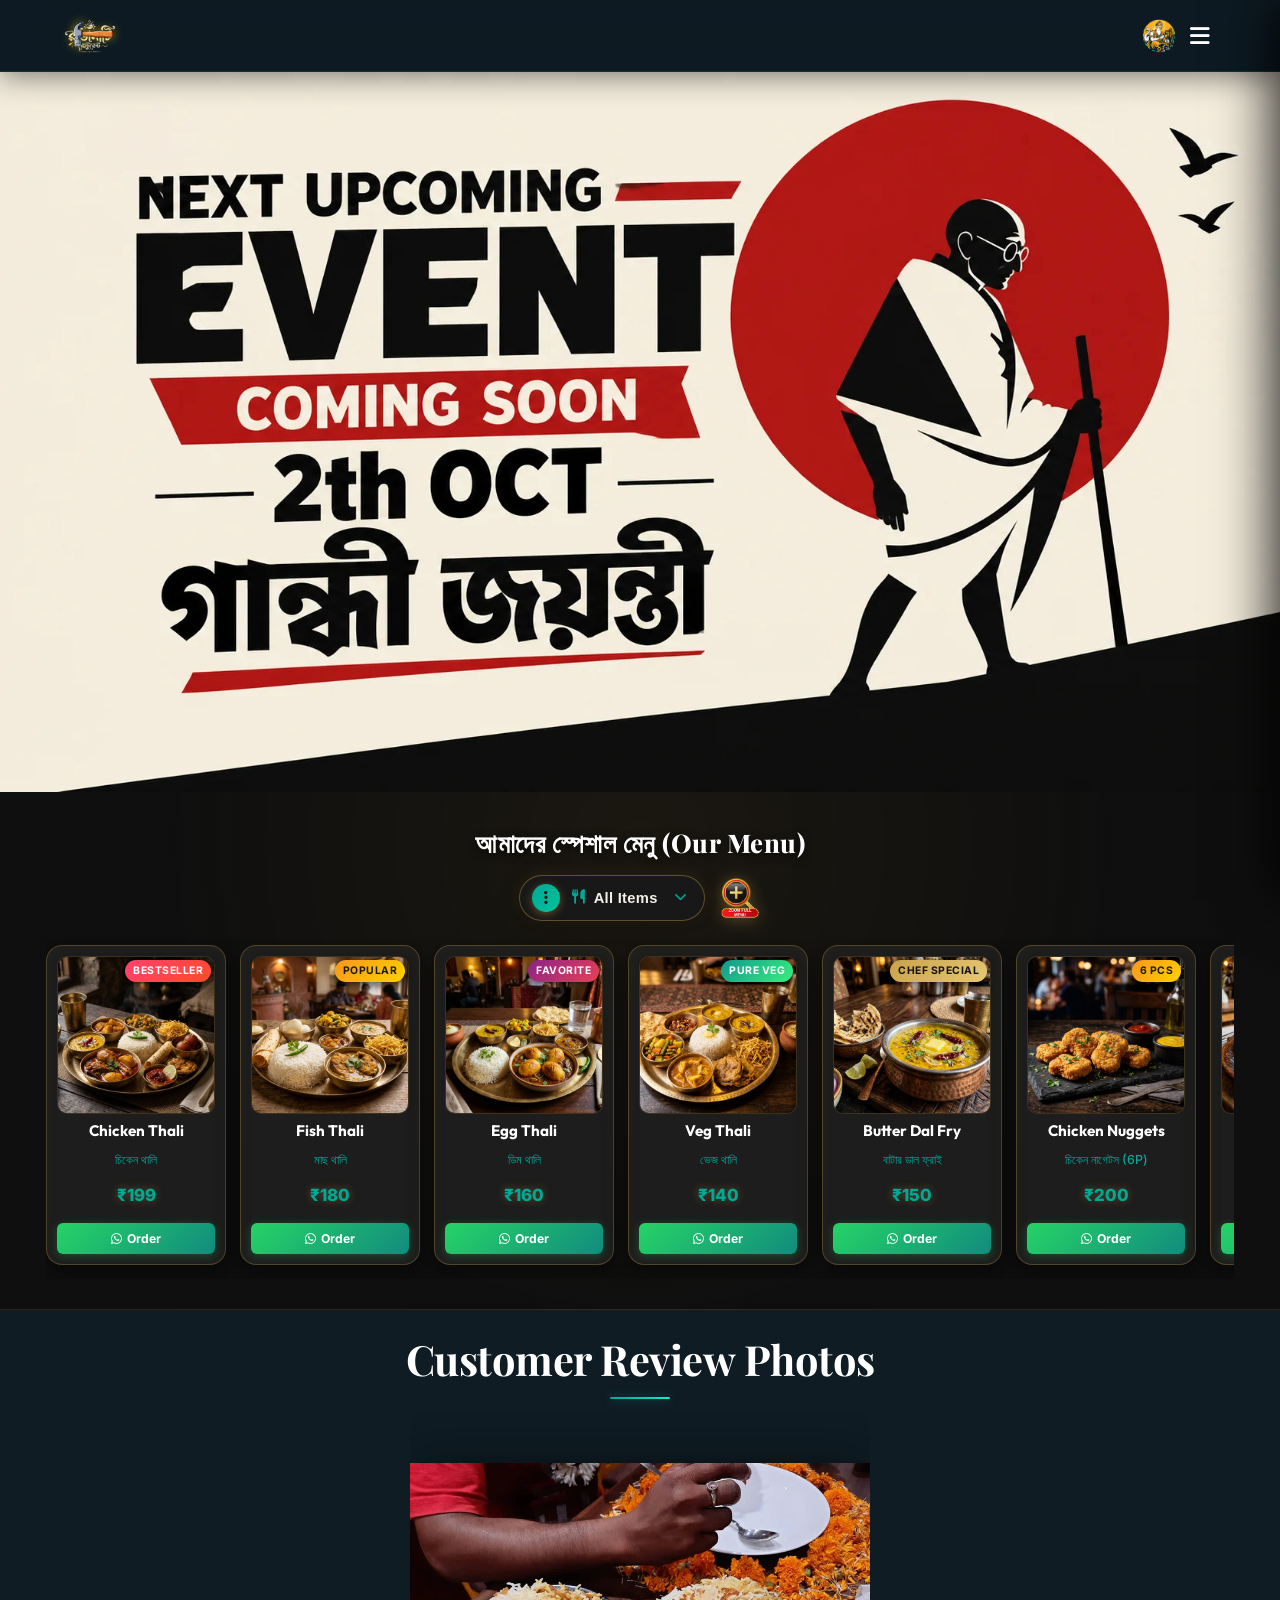
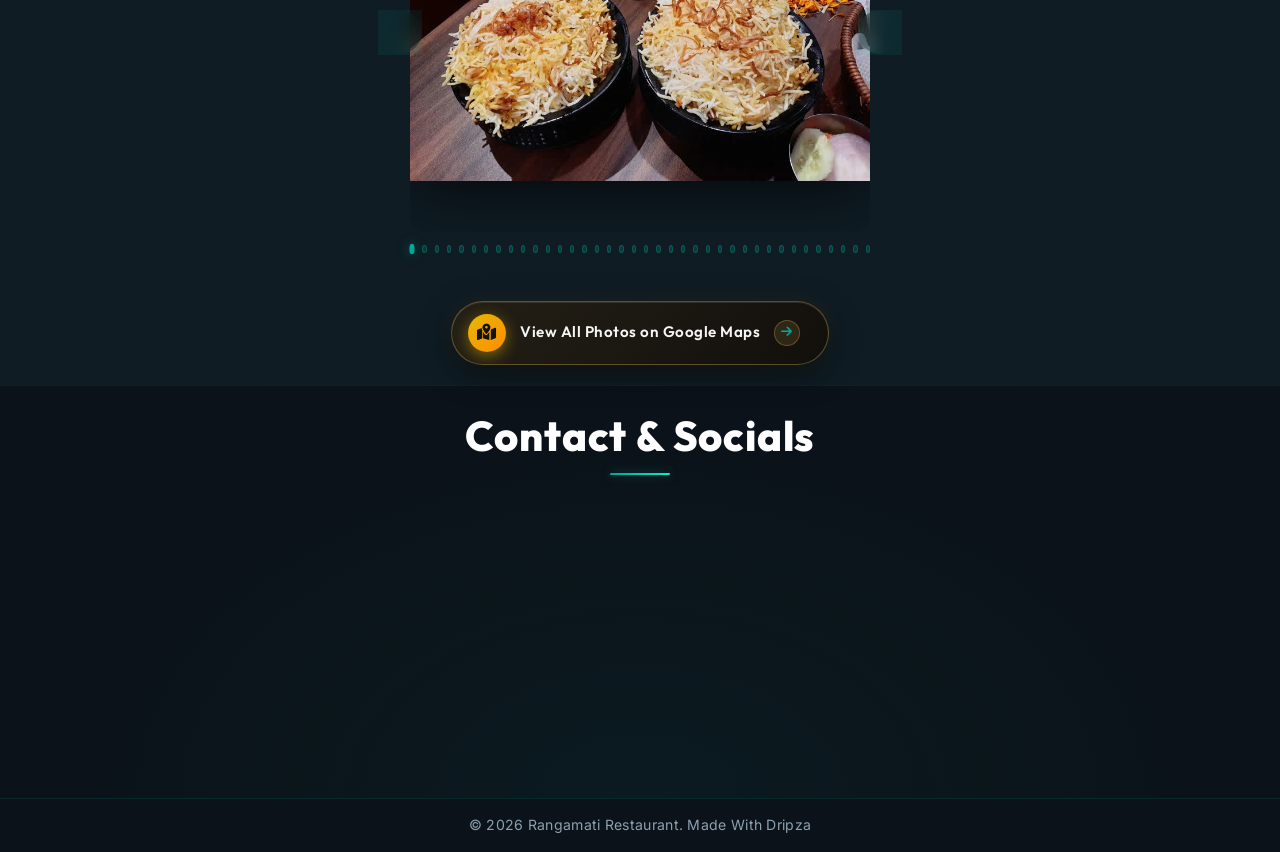
==== index.html @ f80e69c5 "Add clear search button in menu popup" ====
﻿<!DOCTYPE html>
<html lang="bn">
<head>
    <meta charset="UTF-8">
    <meta name="viewport" content="width=device-width, initial-scale=1.0">
    <title>Rangamati Restaurant</title>
    <link rel="icon" type="image/png" href="assets/rangamati_logo.webp">
    <link href="https://fonts.googleapis.com/css2?family=Playfair+Display:wght@400;600;700;800&family=Outfit:wght@300;400;600;800&family=Inter:wght@300;400;500;600&display=swap" rel="stylesheet">
    <link rel="stylesheet" href="https://cdnjs.cloudflare.com/ajax/libs/font-awesome/6.4.0/css/all.min.css">
    <link rel="stylesheet" href="styles.css?v=1.3">
</head>
<body class="no-scroll">
    <!-- Preloader Screen -->
    <div id="preloader">
        <div class="preloader-content">
            <h1 class="preloader-title">Welcome to <br><span class="highlight">Rangamati Restaurant</span></h1>
            <div class="preloader-loader">
                <div class="loader-bar"></div>
            </div>
        </div>
    </div>
    <!-- Navbar -->
    <nav class="navbar">
        <div class="logo-container">
            <img src="assets/rangamati_logo.webp" alt="Rangamati Restaurant Logo" class="logo-brand-img">
            <div class="logo-text-wrapper">
                <span class="animated-football-header" title="Ganesh Chaturthi Special">
                    <img src="assets/ganesh_run_icon.webp" alt="Ganesh Run Icon" style="object-fit: contain; filter: drop-shadow(0 0 5px rgba(255, 215, 0, 0.6));">
                </span>
                <span class="logo-text">Rangamati Restaurant</span>
            </div>
        </div>
        <span class="rath-yatra-header-text">শুভ বিশ্বকর্মা পূজা!</span>
        <ul class="nav-links">
            <li><a href="#home">Home</a></li>
            <li><a href="#menu">Menu</a></li>
            <li><a href="#reviews">Reviews</a></li>
            <li><a href="#contact">Contact</a></li>
        </ul>
        <div class="navbar-actions">
            <!-- Rakhi Purnima Button for Poster -->
            <button class="fifa-btn" id="open-promo-modal-direct-btn" title="Show Ganesh Chaturthi Special Poster">
                <div class="fifa-container">
                    <div class="fifa-magic-ring"></div>
                    <img src="assets/ganesh_icon.webp" alt="Ganesh Special" class="fifa-svg" style="object-fit: contain;">
                </div>
            </button>
            
            <div class="hamburger">
                <i class="fas fa-bars"></i>
            </div>
        </div>
    </nav>

    <!-- Hero Section -->
    <section id="home" class="hero">
        <div class="hero-bg banner-box">
            <img src="assets/aj_restaurant_banner_1.webp" alt="AJ Restaurant & Cafe Banner" class="active">
            <img src="assets/banner_1.webp" alt="Rangamati Restaurant Banner 1">
            <img src="assets/banner_2.webp" alt="Rangamati Restaurant Banner 2">
            <img src="assets/banner_3.webp" alt="Rangamati Restaurant Banner 3">
            <img src="assets/banner_4.webp" alt="Rangamati Restaurant Banner 4">
            <img src="assets/banner_5.webp" alt="Rangamati Restaurant Banner 5">
            <img src="assets/banner_6.webp" alt="Rangamati Restaurant Banner 6">
            <img src="assets/banner_7.webp" alt="Rangamati Restaurant Banner 7">
            <img src="assets/banner_8.webp" alt="Rangamati Restaurant Banner 8">
            <img src="assets/banner_9.webp" alt="Rangamati Restaurant Banner 9">
            <img src="assets/banner_10.webp" alt="Rangamati Restaurant Banner 10">
            <img src="assets/banner_11.webp" alt="Rangamati Restaurant Banner 11">
            <img src="assets/banner_12.webp" alt="Rangamati Restaurant Banner 12">
            <div class="overlay"></div>
        </div>
        <!-- Click/Hover Zones for Banner Control -->
        <div class="hero-nav-zone left-zone" title="Previous Image"></div>
        <div class="hero-nav-zone right-zone" title="Next Image"></div>
    </section>

                <!-- Digital Restaurant Menu Section -->
    <section id="menu" class="main-menu-section">
        <div class="menu-header-wrapper">
            <div class="menu-eyebrow-container">
                <span class="menu-eyebrow">আমাদের স্পেশাল মেনু (Our Menu)</span>
            </div>
        </div>

        <!-- Menu Category Filter Tabs -->
                <!-- Menu Category Filter Dropdown (Three-Dot Filter Menu) -->
        <!-- Menu Filter and Zoom Controls Row -->
        <div class="menu-filter-controls-row">
            <div class="menu-filter-dropdown-wrapper" id="main-menu-filter-dropdown-wrapper">
            <button type="button" class="menu-filter-dots-btn" id="main-menu-filter-dots-btn" aria-expanded="false" aria-haspopup="true" title="Filter Menu">
                <span class="three-dots-icon-box">
                    <i class="fas fa-ellipsis-v"></i>
                </span>
                <span class="current-filter-label" id="main-current-filter-label">
                    <i class="fas fa-utensils"></i>
                    <span>All Items</span>
                </span>
                <i class="fas fa-chevron-down filter-dropdown-arrow"></i>
            </button>

            <!-- Dropdown List of Category Filter Options -->
            <div class="menu-filter-dropdown-menu" id="main-menu-filter-dropdown-menu">
                <div class="menu-filter-dropdown-header">
                    <span><i class="fas fa-filter"></i> Filter Category</span>
                </div>
                <div class="menu-filter-dropdown-list">
                    <button type="button" class="menu-tab-btn active" data-category="all">
                        <span class="tab-btn-content">
                            <i class="fas fa-utensils tab-icon"></i>
                            <span class="tab-title">All Items</span>
                        </span>
                        <i class="fas fa-check active-indicator-icon"></i>
                    </button>
                    <button type="button" class="menu-tab-btn" data-category="thali">
                        <span class="tab-btn-content">
                            <i class="fas fa-bowl-rice tab-icon"></i>
                            <span class="tab-title">Bengali Thali</span>
                        </span>
                        <i class="fas fa-check active-indicator-icon"></i>
                    </button>
                    <button type="button" class="menu-tab-btn" data-category="snacks">
                        <span class="tab-btn-content">
                            <i class="fas fa-burger tab-icon"></i>
                            <span class="tab-title">Breakfast & Snacks</span>
                        </span>
                        <i class="fas fa-check active-indicator-icon"></i>
                    </button>
                    <button type="button" class="menu-tab-btn" data-category="beverages">
                        <span class="tab-btn-content">
                            <i class="fas fa-mug-hot tab-icon"></i>
                            <span class="tab-title">Tea & Coffee</span>
                        </span>
                        <i class="fas fa-check active-indicator-icon"></i>
                    </button>
                    <button type="button" class="menu-tab-btn" data-category="extras">
                        <span class="tab-btn-content">
                            <i class="fas fa-plate-wheat tab-icon"></i>
                            <span class="tab-title">Sides & Extras</span>
                        </span>
                        <i class="fas fa-check active-indicator-icon"></i>
                    </button>
                </div>
            </div>
        </div>

            <!-- Zoom Full Menu Button on Right Side of Filter -->
            <button type="button" class="menu-zoom-img-btn" id="open-full-menu-modal-btn" title="Open Complete Menu Card (সম্পূর্ণ মেনু)">
                    <img src="assets/zoom_full_menu_icon.webp" alt="Zoom Full Menu" class="zoom-full-menu-img">
                </button>
        </div>
        

        <!-- Menu Cards Horizontal Side-Scroll Wrapper -->
        <div class="main-menu-scroll-wrapper">
            <div class="main-menu-scroll-track" id="main-restaurant-menu-scroll">
                
                <!-- 1. Chicken Thali -->
                <div class="food-menu-card" data-category="thali">
                    <div class="food-card-badge bestseller">Bestseller</div>
                    <div class="food-card-img-box">
                        <img src="assets/menu_chicken_thali.webp" alt="Chicken Thali" loading="lazy">
                    </div>
                    <div class="food-card-body">
                        <h3 class="food-title">Chicken Thali</h3>
                        <span class="bengali-title">চিকেন থালি</span>
                        <span class="food-price">₹199</span>
                        <a href="https://wa.me/917001634326?text=Hi%20Rangamati%20Restaurant,%20I%20want%20to%20order%20Chicken%20Thali%20(₹199)" target="_blank" class="food-order-btn">
                            <i class="fab fa-whatsapp"></i> Order
                        </a>
                    </div>
                </div>

                <!-- 2. Fish Thali -->
                <div class="food-menu-card" data-category="thali">
                    <div class="food-card-badge popular">Popular</div>
                    <div class="food-card-img-box">
                        <img src="assets/menu_fish_thali.webp" alt="Fish Thali" loading="lazy">
                    </div>
                    <div class="food-card-body">
                        <h3 class="food-title">Fish Thali</h3>
                        <span class="bengali-title">মাছ থালি</span>
                        <span class="food-price">₹180</span>
                        <a href="https://wa.me/917001634326?text=Hi%20Rangamati%20Restaurant,%20I%20want%20to%20order%20Fish%20Thali%20(₹180)" target="_blank" class="food-order-btn">
                            <i class="fab fa-whatsapp"></i> Order
                        </a>
                    </div>
                </div>

                <!-- 3. Egg Thali -->
                <div class="food-menu-card" data-category="thali">
                    <div class="food-card-badge special">Favorite</div>
                    <div class="food-card-img-box">
                        <img src="assets/menu_egg_thali.webp" alt="Egg Thali" loading="lazy">
                    </div>
                    <div class="food-card-body">
                        <h3 class="food-title">Egg Thali</h3>
                        <span class="bengali-title">ডিম থালি</span>
                        <span class="food-price">₹160</span>
                        <a href="https://wa.me/917001634326?text=Hi%20Rangamati%20Restaurant,%20I%20want%20to%20order%20Egg%20Thali%20(₹160)" target="_blank" class="food-order-btn">
                            <i class="fab fa-whatsapp"></i> Order
                        </a>
                    </div>
                </div>

                <!-- 4. Veg Thali -->
                <div class="food-menu-card" data-category="thali">
                    <div class="food-card-badge pure-veg">Pure Veg</div>
                    <div class="food-card-img-box">
                        <img src="assets/menu_veg_thali.webp" alt="Veg Thali" loading="lazy">
                    </div>
                    <div class="food-card-body">
                        <h3 class="food-title">Veg Thali</h3>
                        <span class="bengali-title">ভেজ থালি</span>
                        <span class="food-price">₹140</span>
                        <a href="https://wa.me/917001634326?text=Hi%20Rangamati%20Restaurant,%20I%20want%20to%20order%20Veg%20Thali%20(₹140)" target="_blank" class="food-order-btn">
                            <i class="fab fa-whatsapp"></i> Order
                        </a>
                    </div>
                </div>

                <!-- 5. Butter Dal Fry -->
                <div class="food-menu-card" data-category="extras">
                    <div class="food-card-badge chef">Chef Special</div>
                    <div class="food-card-img-box">
                        <img src="assets/menu_butter_dal_fry.webp" alt="Butter Dal Fry" loading="lazy">
                    </div>
                    <div class="food-card-body">
                        <h3 class="food-title">Butter Dal Fry</h3>
                        <span class="bengali-title">বাটার ডাল ফ্রাই</span>
                        <span class="food-price">₹150</span>
                        <a href="https://wa.me/917001634326?text=Hi%20Rangamati%20Restaurant,%20I%20want%20to%20order%20Butter%20Dal%20Fry%20(₹150)" target="_blank" class="food-order-btn">
                            <i class="fab fa-whatsapp"></i> Order
                        </a>
                    </div>
                </div>

                <!-- 6. Chicken Nuggets -->
                <div class="food-menu-card" data-category="snacks">
                    <div class="food-card-badge popular">6 Pcs</div>
                    <div class="food-card-img-box">
                        <img src="assets/menu_chicken_nuggets.webp" alt="Chicken Nuggets" loading="lazy">
                    </div>
                    <div class="food-card-body">
                        <h3 class="food-title">Chicken Nuggets</h3>
                        <span class="bengali-title">চিকেন নাগেটস (6P)</span>
                        <span class="food-price">₹200</span>
                        <a href="https://wa.me/917001634326?text=Hi%20Rangamati%20Restaurant,%20I%20want%20to%20order%20Chicken%20Nuggets%20(₹200)" target="_blank" class="food-order-btn">
                            <i class="fab fa-whatsapp"></i> Order
                        </a>
                    </div>
                </div>

                <!-- 7. Aloo Tikki -->
                <div class="food-menu-card" data-category="snacks">
                    <div class="food-card-badge pure-veg">Big Size</div>
                    <div class="food-card-img-box">
                        <img src="assets/menu_aloo_tikki.webp" alt="Aloo Tikki Big Size" loading="lazy">
                    </div>
                    <div class="food-card-body">
                        <h3 class="food-title">Aloo Tikki 6P</h3>
                        <span class="bengali-title">আলু টিক্কি (6P)</span>
                        <span class="food-price">₹180</span>
                        <a href="https://wa.me/917001634326?text=Hi%20Rangamati%20Restaurant,%20I%20want%20to%20order%20Aloo%20Tikki%20(₹180)" target="_blank" class="food-order-btn">
                            <i class="fab fa-whatsapp"></i> Order
                        </a>
                    </div>
                </div>

                <!-- 8. Egg Maggie -->
                <div class="food-menu-card" data-category="snacks">
                    <div class="food-card-badge popular">Hot</div>
                    <div class="food-card-img-box">
                        <img src="assets/menu_egg_maggie.webp" alt="Egg Maggie" loading="lazy">
                    </div>
                    <div class="food-card-body">
                        <h3 class="food-title">Egg Maggie</h3>
                        <span class="bengali-title">এগ ম্যাগি</span>
                        <span class="food-price">₹80</span>
                        <a href="https://wa.me/917001634326?text=Hi%20Rangamati%20Restaurant,%20I%20want%20to%20order%20Egg%20Maggie%20(₹80)" target="_blank" class="food-order-btn">
                            <i class="fab fa-whatsapp"></i> Order
                        </a>
                    </div>
                </div>

                <!-- 9. Veg Maggie -->
                <div class="food-menu-card" data-category="snacks">
                    <div class="food-card-badge pure-veg">Veg</div>
                    <div class="food-card-img-box">
                        <img src="assets/menu_egg_maggie.webp" alt="Veg Maggie" loading="lazy">
                    </div>
                    <div class="food-card-body">
                        <h3 class="food-title">Veg Maggie</h3>
                        <span class="bengali-title">ভেজ ম্যাগি</span>
                        <span class="food-price">₹60</span>
                        <a href="https://wa.me/917001634326?text=Hi%20Rangamati%20Restaurant,%20I%20want%20to%20order%20Veg%20Maggie%20(₹60)" target="_blank" class="food-order-btn">
                            <i class="fab fa-whatsapp"></i> Order
                        </a>
                    </div>
                </div>

                <!-- 10. Bread Omelette -->
                <div class="food-menu-card" data-category="snacks">
                    <div class="food-card-badge special">Breakfast</div>
                    <div class="food-card-img-box">
                        <img src="assets/menu6.webp" alt="Bread Omelette Jam Butter" loading="lazy">
                    </div>
                    <div class="food-card-body">
                        <h3 class="food-title">Bread Omelette</h3>
                        <span class="bengali-title">ব্রেড ওমলেট / জ্যাম</span>
                        <span class="food-price">₹60</span>
                        <a href="https://wa.me/917001634326?text=Hi%20Rangamati%20Restaurant,%20I%20want%20to%20order%20Bread%20Omelette%20(₹60)" target="_blank" class="food-order-btn">
                            <i class="fab fa-whatsapp"></i> Order
                        </a>
                    </div>
                </div>

                <!-- 11. Chai & Coffee -->
                <div class="food-menu-card" data-category="beverages">
                    <div class="food-card-badge special">Hot</div>
                    <div class="food-card-img-box">
                        <img src="assets/menu_tea_coffee.webp" alt="Coffee" loading="lazy">
                    </div>
                    <div class="food-card-body">
                        <h3 class="food-title">Milk / Black Coffee</h3>
                        <span class="bengali-title">কফি (Min 2 Cup)</span>
                        <span class="food-price">₹50</span>
                        <a href="https://wa.me/917001634326?text=Hi%20Rangamati%20Restaurant,%20I%20want%20to%20order%20Coffee" target="_blank" class="food-order-btn">
                            <i class="fab fa-whatsapp"></i> Order
                        </a>
                    </div>
                </div>

                <!-- 12. Milk / Black Tea -->
                <div class="food-menu-card" data-category="beverages">
                    <div class="food-card-badge bestseller">Chai</div>
                    <div class="food-card-img-box">
                        <img src="assets/menu_tea_coffee.webp" alt="Tea" loading="lazy">
                    </div>
                    <div class="food-card-body">
                        <h3 class="food-title">Black / Milk Tea</h3>
                        <span class="bengali-title">চা (Min 2 Cup)</span>
                        <span class="food-price">₹25</span>
                        <a href="https://wa.me/917001634326?text=Hi%20Rangamati%20Restaurant,%20I%20want%20to%20order%20Tea" target="_blank" class="food-order-btn">
                            <i class="fab fa-whatsapp"></i> Order
                        </a>
                    </div>
                </div>

                <!-- 13. Green Tea -->
                <div class="food-menu-card" data-category="beverages">
                    <div class="food-card-badge pure-veg">Healthy</div>
                    <div class="food-card-img-box">
                        <img src="assets/menu_tea_coffee.webp" alt="Green Tea" loading="lazy">
                    </div>
                    <div class="food-card-body">
                        <h3 class="food-title">Green Tea</h3>
                        <span class="bengali-title">গ্রিন টি (Min 2 Cup)</span>
                        <span class="food-price">₹40</span>
                        <a href="https://wa.me/917001634326?text=Hi%20Rangamati%20Restaurant,%20I%20want%20to%20order%20Green%20Tea" target="_blank" class="food-order-btn">
                            <i class="fab fa-whatsapp"></i> Order
                        </a>
                    </div>
                </div>

                <!-- 14. Extra Chicken 4P -->
                <div class="food-menu-card" data-category="extras">
                    <div class="food-card-badge popular">4 Pcs</div>
                    <div class="food-card-img-box">
                        <img src="assets/menu_chicken_thali.webp" alt="Extra Chicken" loading="lazy">
                    </div>
                    <div class="food-card-body">
                        <h3 class="food-title">Extra Chicken (4P)</h3>
                        <span class="bengali-title">চিকেন কারি (4P)</span>
                        <span class="food-price">₹180</span>
                        <a href="https://wa.me/917001634326?text=Hi%20Rangamati%20Restaurant,%20I%20want%20to%20order%20Extra%20Chicken%204P%20(₹180)" target="_blank" class="food-order-btn">
                            <i class="fab fa-whatsapp"></i> Order
                        </a>
                    </div>
                </div>

                <!-- 15. Extra Mutton 1P -->
                <div class="food-menu-card" data-category="extras">
                    <div class="food-card-badge special">Special</div>
                    <div class="food-card-img-box">
                        <img src="assets/menu3.webp" alt="Extra Mutton" loading="lazy">
                    </div>
                    <div class="food-card-body">
                        <h3 class="food-title">Extra Mutton (1P)</h3>
                        <span class="bengali-title">মটন (স্পেশাল অর্ডার)</span>
                        <span class="food-price">₹80</span>
                        <a href="https://wa.me/917001634326?text=Hi%20Rangamati%20Restaurant,%20I%20want%20to%20order%20Extra%20Mutton%20(₹80)" target="_blank" class="food-order-btn">
                            <i class="fab fa-whatsapp"></i> Order
                        </a>
                    </div>
                </div>

                <!-- 16. Extra Fish 1P -->
                <div class="food-menu-card" data-category="extras">
                    <div class="food-card-badge popular">1 Pc</div>
                    <div class="food-card-img-box">
                        <img src="assets/menu_fish_thali.webp" alt="Extra Fish" loading="lazy">
                    </div>
                    <div class="food-card-body">
                        <h3 class="food-title">Extra Fish (1P)</h3>
                        <span class="bengali-title">মাছ ১ পিস</span>
                        <span class="food-price">₹80</span>
                        <a href="https://wa.me/917001634326?text=Hi%20Rangamati%20Restaurant,%20I%20want%20to%20order%20Extra%20Fish%20(₹80)" target="_blank" class="food-order-btn">
                            <i class="fab fa-whatsapp"></i> Order
                        </a>
                    </div>
                </div>

                <!-- 17. Green Salad -->
                <div class="food-menu-card" data-category="extras">
                    <div class="food-card-badge pure-veg">Fresh</div>
                    <div class="food-card-img-box">
                        <img src="assets/menu_veg_thali.webp" alt="Green Salad" loading="lazy">
                    </div>
                    <div class="food-card-body">
                        <h3 class="food-title">Green Salad</h3>
                        <span class="bengali-title">গ্রিন স্যালাড</span>
                        <span class="food-price">₹100</span>
                        <a href="https://wa.me/917001634326?text=Hi%20Rangamati%20Restaurant,%20I%20want%20to%20order%20Green%20Salad%20(₹100)" target="_blank" class="food-order-btn">
                            <i class="fab fa-whatsapp"></i> Order
                        </a>
                    </div>
                </div>

                <!-- 18. Extra Egg (2P) -->
                <div class="food-menu-card" data-category="extras">
                    <div class="food-card-badge special">2 Pcs</div>
                    <div class="food-card-img-box">
                        <img src="assets/menu_egg_thali.webp" alt="Extra Egg 2P" loading="lazy">
                    </div>
                    <div class="food-card-body">
                        <h3 class="food-title">Extra Egg (2P)</h3>
                        <span class="bengali-title">ডিম (২ পিস)</span>
                        <span class="food-price">₹50</span>
                        <a href="https://wa.me/917001634326?text=Hi%20Rangamati%20Restaurant,%20I%20want%20to%20order%20Extra%20Egg%202P%20(₹50)" target="_blank" class="food-order-btn">
                            <i class="fab fa-whatsapp"></i> Order
                        </a>
                    </div>
                </div>

                <!-- 19. Extra Rice -->
                <div class="food-menu-card" data-category="extras">
                    <div class="food-card-badge popular">1 Plate</div>
                    <div class="food-card-img-box">
                        <img src="assets/menu_veg_thali.webp" alt="Extra Rice" loading="lazy">
                    </div>
                    <div class="food-card-body">
                        <h3 class="food-title">Extra Rice</h3>
                        <span class="bengali-title">এক্সট্রা ভাত</span>
                        <span class="food-price">₹50</span>
                        <a href="https://wa.me/917001634326?text=Hi%20Rangamati%20Restaurant,%20I%20want%20to%20order%20Extra%20Rice%20(₹50)" target="_blank" class="food-order-btn">
                            <i class="fab fa-whatsapp"></i> Order
                        </a>
                    </div>
                </div>

                <!-- 20. Extra Misti / Papad / Roti -->
                <div class="food-menu-card" data-category="extras">
                    <div class="food-card-badge pure-veg">Per Pc</div>
                    <div class="food-card-img-box">
                        <img src="assets/menu2.webp" alt="Extra Misti Papad Roti" loading="lazy">
                    </div>
                    <div class="food-card-body">
                        <h3 class="food-title">Extra Misti / Papad / Roti</h3>
                        <span class="bengali-title">মিষ্টি / পাঁপড় / রুটি</span>
                        <span class="food-price">₹10</span>
                        <a href="https://wa.me/917001634326?text=Hi%20Rangamati%20Restaurant,%20I%20want%20to%20order%20Extra%20Misti%20Papad%20Roti%20(₹10)" target="_blank" class="food-order-btn">
                            <i class="fab fa-whatsapp"></i> Order
                        </a>
                    </div>
                </div>

                <!-- 21. Extra Sabji / Dal / Vaji -->
                <div class="food-menu-card" data-category="extras">
                    <div class="food-card-badge pure-veg">Side Bowl</div>
                    <div class="food-card-img-box">
                        <img src="assets/menu_butter_dal_fry.webp" alt="Extra Sabji Dal Vaji" loading="lazy">
                    </div>
                    <div class="food-card-body">
                        <h3 class="food-title">Extra Sabji / Dal / Vaji</h3>
                        <span class="bengali-title">সবজি / ডাল / ভাজি</span>
                        <span class="food-price">₹30</span>
                        <a href="https://wa.me/917001634326?text=Hi%20Rangamati%20Restaurant,%20I%20want%20to%20order%20Extra%20Sabji%20Dal%20Vaji%20(₹30)" target="_blank" class="food-order-btn">
                            <i class="fab fa-whatsapp"></i> Order
                        </a>
                    </div>
                </div>

                <!-- 18. Water Bottle -->
                <div class="food-menu-card" data-category="beverages">
                    <div class="food-card-badge pure-veg">Mineral</div>
                    <div class="food-card-img-box">
                        <img src="assets/menu5.webp" alt="Water Bottle" loading="lazy">
                    </div>
                    <div class="food-card-body">
                        <h3 class="food-title">Water Bottle</h3>
                        <span class="bengali-title">জল 1L / 2L</span>
                        <span class="food-price">₹20 / ₹30</span>
                        <a href="https://wa.me/917001634326?text=Hi%20Rangamati%20Restaurant,%20I%20want%20to%20order%20Water%20Bottle" target="_blank" class="food-order-btn">
                            <i class="fab fa-whatsapp"></i> Order
                        </a>
                    </div>
                </div>

            </div>
        </div>
    </section>

    <!-- Reviews Section (Photo Gallery) -->
    <section id="reviews" class="reviews-section">
        <h2 class="section-title">Customer Review Photos</h2>
        <div class="reviews-slider-container">
            <div class="reviews-slider">
                <div class="review-slide active">
                    <img src="assets/review_1.webp" alt="Customer Review 1">
                </div>
                <div class="review-slide">
                    <img src="assets/review_2.webp" alt="Customer Review 2">
                </div>
                <div class="review-slide">
                    <img src="assets/review_3.webp" alt="Customer Review 3">
                </div>
                <div class="review-slide">
                    <img src="assets/review_4.webp" alt="Customer Review 4">
                </div>
                <div class="review-slide">
                    <img src="assets/review_5.webp" alt="Customer Review 5">
                </div>
                <div class="review-slide">
                    <img src="assets/review_6.webp" alt="Customer Review 6">
                </div>
                <div class="review-slide">
                    <img src="assets/review_7.webp" alt="Customer Review 7">
                </div>
                <div class="review-slide">
                    <img src="assets/review_8.webp" alt="Customer Review 8">
                </div>
                <div class="review-slide">
                    <img src="assets/review_9.webp" alt="Customer Review 9">
                </div>
                <div class="review-slide">
                    <img src="assets/review_10.webp" alt="Customer Review 10">
                </div>
                <div class="review-slide">
                    <img src="assets/review_11.webp" alt="Customer Review 11">
                </div>
                <div class="review-slide">
                    <img src="assets/review_12.webp" alt="Customer Review 12">
                </div>
                <div class="review-slide">
                    <img src="assets/review_13.webp" alt="Customer Review 13">
                </div>
                <div class="review-slide">
                    <img src="assets/review_14.webp" alt="Customer Review 14">
                </div>
                <div class="review-slide">
                    <img src="assets/review_15.webp" alt="Customer Review 15">
                </div>
                <div class="review-slide">
                    <img src="assets/review_16.webp" alt="Customer Review 16">
                </div>
                <div class="review-slide">
                    <img src="assets/review_17.webp" alt="Customer Review 17">
                </div>
                <div class="review-slide">
                    <img src="assets/review_18.webp" alt="Customer Review 18">
                </div>
                <div class="review-slide">
                    <img src="assets/review_19.webp" alt="Customer Review 19">
                </div>
                <div class="review-slide">
                    <img src="assets/review_20.webp" alt="Customer Review 20">
                </div>
                <div class="review-slide">
                    <img src="assets/review_21.webp" alt="Customer Review 21">
                </div>
                <div class="review-slide">
                    <img src="assets/review_22.webp" alt="Customer Review 22">
                </div>
                <div class="review-slide">
                    <img src="assets/review_23.webp" alt="Customer Review 23">
                </div>
                <div class="review-slide">
                    <img src="assets/review_24.webp" alt="Customer Review 24">
                </div>
                <div class="review-slide">
                    <img src="assets/review_25.webp" alt="Customer Review 25">
                </div>
                <div class="review-slide">
                    <img src="assets/review_26.webp" alt="Customer Review 26">
                </div>
                <div class="review-slide">
                    <img src="assets/review_27.webp" alt="Customer Review 27">
                </div>
                <div class="review-slide">
                    <img src="assets/review_28.webp" alt="Customer Review 28">
                </div>
                <div class="review-slide">
                    <img src="assets/review_29.webp" alt="Customer Review 29">
                </div>
                <div class="review-slide">
                    <img src="assets/review_30.webp" alt="Customer Review 30">
                </div>
                <div class="review-slide">
                    <img src="assets/review_31.webp" alt="Customer Review 31">
                </div>
                <div class="review-slide">
                    <img src="assets/review_32.webp" alt="Customer Review 32">
                </div>
                <div class="review-slide">
                    <img src="assets/review_33.webp" alt="Customer Review 33">
                </div>
                <div class="review-slide">
                    <img src="assets/review_34.webp" alt="Customer Review 34">
                </div>
                <div class="review-slide">
                    <img src="assets/review_35.webp" alt="Customer Review 35">
                </div>
                <div class="review-slide">
                    <img src="assets/review_36.webp" alt="Customer Review 36">
                </div>
                <div class="review-slide">
                    <img src="assets/review_37.webp" alt="Customer Review 37">
                </div>
                <div class="review-slide">
                    <img src="assets/review_38.webp" alt="Customer Review 38">
                </div>
            </div>
            
            <!-- Slider Controls -->
            <button class="slider-btn prev-btn"><i class="fas fa-chevron-left"></i></button>
            <button class="slider-btn next-btn"><i class="fas fa-chevron-right"></i></button>
            
            <!-- Slider Dots -->
            <div class="slider-dots">
                <span class="dot active" data-index="0"></span>
                <span class="dot" data-index="1"></span>
                <span class="dot" data-index="2"></span>
                <span class="dot" data-index="3"></span>
                <span class="dot" data-index="4"></span>
                <span class="dot" data-index="5"></span>
                <span class="dot" data-index="6"></span>
                <span class="dot" data-index="7"></span>
                <span class="dot" data-index="8"></span>
                <span class="dot" data-index="9"></span>
                <span class="dot" data-index="10"></span>
                <span class="dot" data-index="11"></span>
                <span class="dot" data-index="12"></span>
                <span class="dot" data-index="13"></span>
                <span class="dot" data-index="14"></span>
                <span class="dot" data-index="15"></span>
                <span class="dot" data-index="16"></span>
                <span class="dot" data-index="17"></span>
                <span class="dot" data-index="18"></span>
                <span class="dot" data-index="19"></span>
                <span class="dot" data-index="20"></span>
                <span class="dot" data-index="21"></span>
                <span class="dot" data-index="22"></span>
                <span class="dot" data-index="23"></span>
                <span class="dot" data-index="24"></span>
                <span class="dot" data-index="25"></span>
                <span class="dot" data-index="26"></span>
                <span class="dot" data-index="27"></span>
                <span class="dot" data-index="28"></span>
                <span class="dot" data-index="29"></span>
                <span class="dot" data-index="30"></span>
                <span class="dot" data-index="31"></span>
                <span class="dot" data-index="32"></span>
                <span class="dot" data-index="33"></span>
                <span class="dot" data-index="34"></span>
                <span class="dot" data-index="35"></span>
                <span class="dot" data-index="36"></span>
                <span class="dot" data-index="37"></span>
            </div>
        </div>
        <div style="text-align: center; margin-top: 3rem;">
            <div class="reviews-cta-wrapper">
            <a href="https://maps.app.goo.gl/r4LMqKeDka8X94GG6" target="_blank" class="modern-maps-btn" title="Open Google Maps Gallery">
                <span class="maps-icon-badge"><i class="fas fa-map-marked-alt"></i></span>
                <span class="maps-btn-text">View All Photos on Google Maps</span>
                <span class="maps-arrow-circle"><i class="fas fa-arrow-right"></i></span>
            </a>
        </div>
        </div>
    </section>

    <!-- Contact & Footer -->
    <section id="contact" class="contact-section">
        <h2 class="section-title">Contact & Socials</h2>
        <div class="contact-container glassmorphism">
            <div class="contact-info">
                <h2>Visit Us</h2>
                <div class="info-item">
                    <a href="https://maps.app.goo.gl/MWpLNpS2jWuwQ534A" target="_blank" style="color: inherit; text-decoration: none; display: flex; align-items: center; gap: 15px;">
                        <i class="fas fa-map-marker-alt"></i>
                        <p>Motilal Roy Road, C.B. Nagar, Nabadwip, West Bengal 741302</p>
                    </a>
                </div>
                <div class="info-item">
                    <a href="tel:+917001634326" style="color: inherit; text-decoration: none; display: flex; align-items: center; gap: 15px;">
                        <i class="fas fa-phone-alt"></i>
                        <p>+91 7001634326</p>
                    </a>
                </div>
                <div class="info-item">
                    <a href="mailto:hello@rangamatirestaurant.com" style="color: inherit; text-decoration: none; display: flex; align-items: center; gap: 15px;">
                        <i class="fas fa-envelope"></i>
                        <p>hello@rangamatirestaurant.com</p>
                    </a>
                </div>
            </div>
            <div class="social-links">
                <h2>Follow Us</h2>
                <div class="social-icons">
                    <a href="#" class="social-icon"><i class="fab fa-instagram"></i></a>
                    <a href="#" class="social-icon"><i class="fab fa-facebook-f"></i></a>
                    <a href="#" class="social-icon"><i class="fab fa-youtube"></i></a>
                    <a href="https://wa.me/917001634326" target="_blank" class="social-icon"><i class="fab fa-whatsapp"></i></a>
                    <a href="https://maps.app.goo.gl/MWpLNpS2jWuwQ534A" target="_blank" class="social-icon"><i class="fas fa-map-marker-alt"></i></a>
                </div>
            </div>
        </div>
    </section>

    <footer>
        <p>&copy; 2026 Rangamati Restaurant. Made With Dripza</p>
    </footer>



    <!-- Full Menu Interactive Modal -->
    <div class="full-menu-modal" id="full-menu-modal" aria-hidden="true">
        <div class="full-menu-modal-overlay" id="full-menu-modal-overlay"></div>
        <div class="full-menu-modal-container">
            <!-- Modal Sticky Top Header Container (Header + Hero Title + Search + Category Tabs) -->
            <div class="full-menu-modal-top-section">
                <!-- Modal Header -->
                <div class="full-menu-modal-header">
                    <div class="full-menu-modal-header-left">
                        <button class="menu-modal-close-btn" id="close-full-menu-modal-btn" aria-label="Close Full Menu">
                            <i class="fas fa-arrow-left"></i> <span>Back</span>
                        </button>
                        <div class="full-menu-modal-title">
                            Rangamati Restaurant
                        </div>
                    </div>
                    <div class="full-menu-modal-header-right">
                        <a href="#modal-order-timings" class="menu-modal-timing-btn" id="modal-timing-btn" title="Order Timings">
                            <i class="fas fa-clock"></i> <span>Timings</span>
                        </a>
                        <a href="tel:917001634326" class="menu-modal-call-btn">
                            <i class="fas fa-phone-alt"></i> <span>917001634326</span>
                        </a>
                        <button class="menu-modal-close-icon-btn" id="close-full-menu-icon-btn" aria-label="Close">
                            <i class="fas fa-times"></i>
                        </button>
                    </div>
                </div>

                <!-- Modal Hero Header -->
                <div class="full-menu-hero">
                    <h1>Complete Menu Card <span class="bengali-heading">আমাদের সম্পূর্ণ ডিজিটাল মেনু</span></h1>
                </div>

                <!-- Search Bar & Category Filter Tabs -->
                <div class="menu-control-bar">
                    

                    <!-- Modal Category Filter Dropdown (Three-Dot Filter Menu) -->
                    <div class="menu-filter-dropdown-wrapper" id="modal-menu-filter-dropdown-wrapper">
            <button type="button" class="menu-filter-dots-btn" id="modal-menu-filter-dots-btn" aria-expanded="false" aria-haspopup="true" title="Filter Menu">
                <span class="three-dots-icon-box">
                    <i class="fas fa-ellipsis-v"></i>
                </span>
                <span class="current-filter-label" id="modal-current-filter-label">
                    <i class="fas fa-utensils"></i>
                    <span>All Items</span>
                </span>
                <i class="fas fa-chevron-down filter-dropdown-arrow"></i>
            </button>

            <!-- Dropdown List of Category Filter Options -->
            <div class="menu-filter-dropdown-menu" id="modal-menu-filter-dropdown-menu">
                <div class="menu-filter-dropdown-header">
                    <span><i class="fas fa-filter"></i> Filter Category</span>
                </div>
                <div class="menu-filter-dropdown-list">
                    <button type="button" class="menu-tab-btn active" data-category="all">
                        <span class="tab-btn-content">
                            <i class="fas fa-utensils tab-icon"></i>
                            <span class="tab-title">All Items</span>
                        </span>
                        <i class="fas fa-check active-indicator-icon"></i>
                    </button>
                    <button type="button" class="menu-tab-btn" data-category="thali">
                        <span class="tab-btn-content">
                            <i class="fas fa-bowl-rice tab-icon"></i>
                            <span class="tab-title">Bengali Thali</span>
                        </span>
                        <i class="fas fa-check active-indicator-icon"></i>
                    </button>
                    <button type="button" class="menu-tab-btn" data-category="snacks">
                        <span class="tab-btn-content">
                            <i class="fas fa-burger tab-icon"></i>
                            <span class="tab-title">Breakfast & Snacks</span>
                        </span>
                        <i class="fas fa-check active-indicator-icon"></i>
                    </button>
                    <button type="button" class="menu-tab-btn" data-category="beverages">
                        <span class="tab-btn-content">
                            <i class="fas fa-mug-hot tab-icon"></i>
                            <span class="tab-title">Tea & Coffee</span>
                        </span>
                        <i class="fas fa-check active-indicator-icon"></i>
                    </button>
                    <button type="button" class="menu-tab-btn" data-category="extras">
                        <span class="tab-btn-content">
                            <i class="fas fa-plate-wheat tab-icon"></i>
                            <span class="tab-title">Sides & Extras</span>
                        </span>
                        <i class="fas fa-check active-indicator-icon"></i>
                    </button>
                </div>
            </div>
                </div>

                    <div class="search-box-wrapper">
                        <i class="fas fa-search"></i>
                        <input type="text" id="modal-menu-search-input" placeholder="খাবারের নাম লিখে খুঁজুন (Search dishes...)" autocomplete="off">
                        <button type="button" id="modal-menu-search-clear" class="search-clear-btn" aria-label="Clear search" title="à¦®à§à¦›à§‡ à¦«à§‡à¦²à§à¦¨ (Clear)">
                            <i class="fas fa-times"></i>
                        </button>
                    </div>
            </div>
            </div>

            <div class="full-menu-modal-body">
                <!-- Complete Menu Card Grid -->
                <div class="compact-menu-grid-container">
                    <div class="compact-grid" id="modal-full-menu-grid">

                        <!-- 1. Chicken Thali -->
                        <div class="food-menu-card" data-category="thali" data-keywords="chicken thali murgi murgir mangsho rice dal sabji thali">
                            <div class="food-card-badge bestseller">Bestseller</div>
                            <div class="food-card-img-box">
                                <img src="assets/menu_chicken_thali.webp" alt="Chicken Thali" loading="lazy">
                            </div>
                            <div class="food-card-body">
                                <h3 class="food-title">Chicken Thali</h3>
                                <span class="bengali-title">চিকেন থালি</span>
                                <span class="food-price">₹199</span>
                                <a href="https://wa.me/917001634326?text=Hi%20Rangamati%20Restaurant,%20I%20want%20to%20order%20Chicken%20Thali%20(₹199)" target="_blank" class="food-order-btn">
                                    <i class="fab fa-whatsapp"></i> Order
                                </a>
                            </div>
                        </div>

                        <!-- 2. Fish Thali -->
                        <div class="food-menu-card" data-category="thali" data-keywords="fish thali macher thali mach jhol rui katla rice dal thali">
                            <div class="food-card-badge popular">Popular</div>
                            <div class="food-card-img-box">
                                <img src="assets/menu_fish_thali.webp" alt="Fish Thali" loading="lazy">
                            </div>
                            <div class="food-card-body">
                                <h3 class="food-title">Fish Thali</h3>
                                <span class="bengali-title">মাছ থালি</span>
                                <span class="food-price">₹180</span>
                                <a href="https://wa.me/917001634326?text=Hi%20Rangamati%20Restaurant,%20I%20want%20to%20order%20Fish%20Thali%20(₹180)" target="_blank" class="food-order-btn">
                                    <i class="fab fa-whatsapp"></i> Order
                                </a>
                            </div>
                        </div>

                        <!-- 3. Egg Thali -->
                        <div class="food-menu-card" data-category="thali" data-keywords="egg thali dimer thali dim kosha rice dal thali">
                            <div class="food-card-badge special">Favorite</div>
                            <div class="food-card-img-box">
                                <img src="assets/menu_egg_thali.webp" alt="Egg Thali" loading="lazy">
                            </div>
                            <div class="food-card-body">
                                <h3 class="food-title">Egg Thali</h3>
                                <span class="bengali-title">ডিম থালি</span>
                                <span class="food-price">₹160</span>
                                <a href="https://wa.me/917001634326?text=Hi%20Rangamati%20Restaurant,%20I%20want%20to%20order%20Egg%20Thali%20(₹160)" target="_blank" class="food-order-btn">
                                    <i class="fab fa-whatsapp"></i> Order
                                </a>
                            </div>
                        </div>

                        <!-- 4. Veg Thali -->
                        <div class="food-menu-card" data-category="thali" data-keywords="veg thali niramish thali paneer dal sabji rice mishti doi">
                            <div class="food-card-badge pure-veg">Pure Veg</div>
                            <div class="food-card-img-box">
                                <img src="assets/menu_veg_thali.webp" alt="Veg Thali" loading="lazy">
                            </div>
                            <div class="food-card-body">
                                <h3 class="food-title">Veg Thali</h3>
                                <span class="bengali-title">ভেজ থালি</span>
                                <span class="food-price">₹140</span>
                                <a href="https://wa.me/917001634326?text=Hi%20Rangamati%20Restaurant,%20I%20want%20to%20order%20Veg%20Thali%20(₹140)" target="_blank" class="food-order-btn">
                                    <i class="fab fa-whatsapp"></i> Order
                                </a>
                            </div>
                        </div>

                        <!-- 5. Butter Dal Fry -->
                        <div class="food-menu-card" data-category="extras" data-keywords="butter dal fry yellow dal tadka veg">
                            <div class="food-card-badge chef">Chef Special</div>
                            <div class="food-card-img-box">
                                <img src="assets/menu_butter_dal_fry.webp" alt="Butter Dal Fry" loading="lazy">
                            </div>
                            <div class="food-card-body">
                                <h3 class="food-title">Butter Dal Fry</h3>
                                <span class="bengali-title">বাটার ডাল ফ্রাই</span>
                                <span class="food-price">₹150</span>
                                <a href="https://wa.me/917001634326?text=Hi%20Rangamati%20Restaurant,%20I%20want%20to%20order%20Butter%20Dal%20Fry%20(₹150)" target="_blank" class="food-order-btn">
                                    <i class="fab fa-whatsapp"></i> Order
                                </a>
                            </div>
                        </div>

                        <!-- 6. Chicken Nuggets (6P) -->
                        <div class="food-menu-card" data-category="snacks" data-keywords="chicken nuggets 6p fried snacks non-veg">
                            <div class="food-card-badge popular">6 Pcs</div>
                            <div class="food-card-img-box">
                                <img src="assets/menu_chicken_nuggets.webp" alt="Chicken Nuggets" loading="lazy">
                            </div>
                            <div class="food-card-body">
                                <h3 class="food-title">Chicken Nuggets</h3>
                                <span class="bengali-title">চিকেন নাগেটস (6P)</span>
                                <span class="food-price">₹200</span>
                                <a href="https://wa.me/917001634326?text=Hi%20Rangamati%20Restaurant,%20I%20want%20to%20order%20Chicken%20Nuggets%20(₹200)" target="_blank" class="food-order-btn">
                                    <i class="fab fa-whatsapp"></i> Order
                                </a>
                            </div>
                        </div>

                        <!-- 7. Aloo Tikki Big Size (6P) -->
                        <div class="food-menu-card" data-category="snacks" data-keywords="aloo tikki potato cutlet snacks big size veg">
                            <div class="food-card-badge pure-veg">Big Size</div>
                            <div class="food-card-img-box">
                                <img src="assets/menu_aloo_tikki.webp" alt="Aloo Tikki Big Size" loading="lazy">
                            </div>
                            <div class="food-card-body">
                                <h3 class="food-title">Aloo Tikki 6P</h3>
                                <span class="bengali-title">আলু টিক্কি (6P)</span>
                                <span class="food-price">₹180</span>
                                <a href="https://wa.me/917001634326?text=Hi%20Rangamati%20Restaurant,%20I%20want%20to%20order%20Aloo%20Tikki%20(₹180)" target="_blank" class="food-order-btn">
                                    <i class="fab fa-whatsapp"></i> Order
                                </a>
                            </div>
                        </div>

                        <!-- 8. Egg Maggie -->
                        <div class="food-menu-card" data-category="snacks" data-keywords="egg maggie noodles masala snacks">
                            <div class="food-card-badge popular">Hot</div>
                            <div class="food-card-img-box">
                                <img src="assets/menu_egg_maggie.webp" alt="Egg Maggie" loading="lazy">
                            </div>
                            <div class="food-card-body">
                                <h3 class="food-title">Egg Maggie</h3>
                                <span class="bengali-title">এগ ম্যাগি</span>
                                <span class="food-price">₹80</span>
                                <a href="https://wa.me/917001634326?text=Hi%20Rangamati%20Restaurant,%20I%20want%20to%20order%20Egg%20Maggie%20(₹80)" target="_blank" class="food-order-btn">
                                    <i class="fab fa-whatsapp"></i> Order
                                </a>
                            </div>
                        </div>

                        <!-- 9. Veg Maggie -->
                        <div class="food-menu-card" data-category="snacks" data-keywords="veg maggie masala noodles snacks vegetarian">
                            <div class="food-card-badge pure-veg">Veg</div>
                            <div class="food-card-img-box">
                                <img src="assets/menu_egg_maggie.webp" alt="Veg Maggie" loading="lazy">
                            </div>
                            <div class="food-card-body">
                                <h3 class="food-title">Veg Maggie</h3>
                                <span class="bengali-title">ভেজ ম্যাগি</span>
                                <span class="food-price">₹60</span>
                                <a href="https://wa.me/917001634326?text=Hi%20Rangamati%20Restaurant,%20I%20want%20to%20order%20Veg%20Maggie%20(₹60)" target="_blank" class="food-order-btn">
                                    <i class="fab fa-whatsapp"></i> Order
                                </a>
                            </div>
                        </div>

                        <!-- 10. Bread Omelette / Jam / Butter -->
                        <div class="food-menu-card" data-category="snacks" data-keywords="bread omelette jam butter breakfast toast egg">
                            <div class="food-card-badge special">Breakfast</div>
                            <div class="food-card-img-box">
                                <img src="assets/menu6.webp" alt="Bread Omelette Jam Butter" loading="lazy">
                            </div>
                            <div class="food-card-body">
                                <h3 class="food-title">Bread Omelette</h3>
                                <span class="bengali-title">ব্রেড ওমলেট / জ্যাম</span>
                                <span class="food-price">₹60</span>
                                <a href="https://wa.me/917001634326?text=Hi%20Rangamati%20Restaurant,%20I%20want%20to%20order%20Bread%20Omelette%20(₹60)" target="_blank" class="food-order-btn">
                                    <i class="fab fa-whatsapp"></i> Order
                                </a>
                            </div>
                        </div>

                        <!-- 11. Milk / Black Coffee -->
                        <div class="food-menu-card" data-category="beverages" data-keywords="coffee milk coffee black coffee hot drink beverages espresso">
                            <div class="food-card-badge special">Hot</div>
                            <div class="food-card-img-box">
                                <img src="assets/menu_tea_coffee.webp" alt="Milk and Black Coffee" loading="lazy">
                            </div>
                            <div class="food-card-body">
                                <h3 class="food-title">Milk / Black Coffee</h3>
                                <span class="bengali-title">কফি (Min 2 Cup)</span>
                                <span class="food-price">₹50</span>
                                <a href="https://wa.me/917001634326?text=Hi%20Rangamati%20Restaurant,%20I%20want%20to%20order%20Coffee" target="_blank" class="food-order-btn">
                                    <i class="fab fa-whatsapp"></i> Order
                                </a>
                            </div>
                        </div>

                        <!-- 12. Black / Milk Tea -->
                        <div class="food-menu-card" data-category="beverages" data-keywords="tea chai milk tea black tea masala chai beverage">
                            <div class="food-card-badge bestseller">Chai</div>
                            <div class="food-card-img-box">
                                <img src="assets/menu_tea_coffee.webp" alt="Black and Milk Tea" loading="lazy">
                            </div>
                            <div class="food-card-body">
                                <h3 class="food-title">Black / Milk Tea</h3>
                                <span class="bengali-title">চা (Min 2 Cup)</span>
                                <span class="food-price">₹25</span>
                                <a href="https://wa.me/917001634326?text=Hi%20Rangamati%20Restaurant,%20I%20want%20to%20order%20Tea" target="_blank" class="food-order-btn">
                                    <i class="fab fa-whatsapp"></i> Order
                                </a>
                            </div>
                        </div>

                        <!-- 13. Green Tea -->
                        <div class="food-menu-card" data-category="beverages" data-keywords="green tea healthy detox hot beverage">
                            <div class="food-card-badge pure-veg">Healthy</div>
                            <div class="food-card-img-box">
                                <img src="assets/menu_tea_coffee.webp" alt="Green Tea" loading="lazy">
                            </div>
                            <div class="food-card-body">
                                <h3 class="food-title">Green Tea</h3>
                                <span class="bengali-title">গ্রিন টি (Min 2 Cup)</span>
                                <span class="food-price">₹40</span>
                                <a href="https://wa.me/917001634326?text=Hi%20Rangamati%20Restaurant,%20I%20want%20to%20order%20Green%20Tea" target="_blank" class="food-order-btn">
                                    <i class="fab fa-whatsapp"></i> Order
                                </a>
                            </div>
                        </div>

                        <!-- 14. Extra Chicken (4P) -->
                        <div class="food-menu-card" data-category="extras" data-keywords="extra chicken 4p murgir mangsho chicken curry side non-veg">
                            <div class="food-card-badge popular">4 Pcs</div>
                            <div class="food-card-img-box">
                                <img src="assets/menu_chicken_thali.webp" alt="Extra Chicken 4P" loading="lazy">
                            </div>
                            <div class="food-card-body">
                                <h3 class="food-title">Extra Chicken (4P)</h3>
                                <span class="bengali-title">চিকেন কারি (4P)</span>
                                <span class="food-price">₹180</span>
                                <a href="https://wa.me/917001634326?text=Hi%20Rangamati%20Restaurant,%20I%20want%20to%20order%20Extra%20Chicken%204P%20(₹180)" target="_blank" class="food-order-btn">
                                    <i class="fab fa-whatsapp"></i> Order
                                </a>
                            </div>
                        </div>

                        <!-- 15. Extra Mutton (1P - Special Order) -->
                        <div class="food-menu-card" data-category="extras" data-keywords="extra mutton 1p khasi mangsho mutton kosha special non-veg">
                            <div class="food-card-badge special">Special</div>
                            <div class="food-card-img-box">
                                <img src="assets/menu3.webp" alt="Extra Mutton 1P" loading="lazy">
                            </div>
                            <div class="food-card-body">
                                <h3 class="food-title">Extra Mutton (1P)</h3>
                                <span class="bengali-title">মটন (স্পেশাল অর্ডার)</span>
                                <span class="food-price">₹80</span>
                                <a href="https://wa.me/917001634326?text=Hi%20Rangamati%20Restaurant,%20I%20want%20to%20order%20Extra%20Mutton%20(₹80)" target="_blank" class="food-order-btn">
                                    <i class="fab fa-whatsapp"></i> Order
                                </a>
                            </div>
                        </div>

                        <!-- 16. Extra Fish (1P) -->
                        <div class="food-menu-card" data-category="extras" data-keywords="extra fish 1p macher jhol rui katla side non-veg">
                            <div class="food-card-badge popular">1 Pc</div>
                            <div class="food-card-img-box">
                                <img src="assets/menu_fish_thali.webp" alt="Extra Fish 1P" loading="lazy">
                            </div>
                            <div class="food-card-body">
                                <h3 class="food-title">Extra Fish (1P)</h3>
                                <span class="bengali-title">মাছ ১ পিস</span>
                                <span class="food-price">₹80</span>
                                <a href="https://wa.me/917001634326?text=Hi%20Rangamati%20Restaurant,%20I%20want%20to%20order%20Extra%20Fish%20(₹80)" target="_blank" class="food-order-btn">
                                    <i class="fab fa-whatsapp"></i> Order
                                </a>
                            </div>
                        </div>

                        <!-- 17. Green Salad -->
                        <div class="food-menu-card" data-category="extras" data-keywords="green salad cucumber tomato onion lemon salad veg">
                            <div class="food-card-badge pure-veg">Fresh</div>
                            <div class="food-card-img-box">
                                <img src="assets/menu_veg_thali.webp" alt="Green Salad" loading="lazy">
                            </div>
                            <div class="food-card-body">
                                <h3 class="food-title">Green Salad</h3>
                                <span class="bengali-title">গ্রিন স্যালাড</span>
                                <span class="food-price">₹100</span>
                                <a href="https://wa.me/917001634326?text=Hi%20Rangamati%20Restaurant,%20I%20want%20to%20order%20Green%20Salad%20(₹100)" target="_blank" class="food-order-btn">
                                    <i class="fab fa-whatsapp"></i> Order
                                </a>
                            </div>
                        </div>

                        <!-- 18. Extra Egg (2P) -->
                        <div class="food-menu-card" data-category="extras" data-keywords="extra egg 2p dim egg curry side non-veg">
                            <div class="food-card-badge special">2 Pcs</div>
                            <div class="food-card-img-box">
                                <img src="assets/menu_egg_thali.webp" alt="Extra Egg 2P" loading="lazy">
                            </div>
                            <div class="food-card-body">
                                <h3 class="food-title">Extra Egg (2P)</h3>
                                <span class="bengali-title">ডিম (২ পিস)</span>
                                <span class="food-price">₹50</span>
                                <a href="https://wa.me/917001634326?text=Hi%20Rangamati%20Restaurant,%20I%20want%20to%20order%20Extra%20Egg%202P%20(₹50)" target="_blank" class="food-order-btn">
                                    <i class="fab fa-whatsapp"></i> Order
                                </a>
                            </div>
                        </div>

                        <!-- 19. Extra Rice -->
                        <div class="food-menu-card" data-category="extras" data-keywords="extra rice bhat rice portion veg side">
                            <div class="food-card-badge popular">1 Plate</div>
                            <div class="food-card-img-box">
                                <img src="assets/menu_veg_thali.webp" alt="Extra Rice" loading="lazy">
                            </div>
                            <div class="food-card-body">
                                <h3 class="food-title">Extra Rice</h3>
                                <span class="bengali-title">এক্সট্রা ভাত</span>
                                <span class="food-price">₹50</span>
                                <a href="https://wa.me/917001634326?text=Hi%20Rangamati%20Restaurant,%20I%20want%20to%20order%20Extra%20Rice%20(₹50)" target="_blank" class="food-order-btn">
                                    <i class="fab fa-whatsapp"></i> Order
                                </a>
                            </div>
                        </div>

                        <!-- 20. Extra Misti / Papad / Roti -->
                        <div class="food-menu-card" data-category="extras" data-keywords="extra misti papad roti sweet flatbread side">
                            <div class="food-card-badge pure-veg">Per Pc</div>
                            <div class="food-card-img-box">
                                <img src="assets/menu2.webp" alt="Extra Misti Papad Roti" loading="lazy">
                            </div>
                            <div class="food-card-body">
                                <h3 class="food-title">Extra Misti / Papad / Roti</h3>
                                <span class="bengali-title">মিষ্টি / পাঁপড় / রুটি</span>
                                <span class="food-price">₹10</span>
                                <a href="https://wa.me/917001634326?text=Hi%20Rangamati%20Restaurant,%20I%20want%20to%20order%20Extra%20Misti%20Papad%20Roti%20(₹10)" target="_blank" class="food-order-btn">
                                    <i class="fab fa-whatsapp"></i> Order
                                </a>
                            </div>
                        </div>

                        <!-- 21. Extra Sabji / Dal / Vaji -->
                        <div class="food-menu-card" data-category="extras" data-keywords="extra sabji dal vaji butter dal fry veg side">
                            <div class="food-card-badge pure-veg">Side Bowl</div>
                            <div class="food-card-img-box">
                                <img src="assets/menu_butter_dal_fry.webp" alt="Extra Sabji Dal Vaji" loading="lazy">
                            </div>
                            <div class="food-card-body">
                                <h3 class="food-title">Extra Sabji / Dal / Vaji</h3>
                                <span class="bengali-title">সবজি / ডাল / ভাজি</span>
                                <span class="food-price">₹30</span>
                                <a href="https://wa.me/917001634326?text=Hi%20Rangamati%20Restaurant,%20I%20want%20to%20order%20Extra%20Sabji%20Dal%20Vaji%20(₹30)" target="_blank" class="food-order-btn">
                                    <i class="fab fa-whatsapp"></i> Order
                                </a>
                            </div>
                        </div>

                        <!-- 22. Packaged Water Bottle (1L / 2L) -->
                        <div class="food-menu-card" data-category="beverages" data-keywords="water bottle 1l 2l mineral water drink">
                            <div class="food-card-badge pure-veg">Mineral</div>
                            <div class="food-card-img-box">
                                <img src="assets/menu5.webp" alt="Packaged Water Bottle" loading="lazy">
                            </div>
                            <div class="food-card-body">
                                <h3 class="food-title">Water Bottle</h3>
                                <span class="bengali-title">জল 1L / 2L</span>
                                <span class="food-price">₹20 / ₹30</span>
                                <a href="https://wa.me/917001634326?text=Hi%20Rangamati%20Restaurant,%20I%20want%20to%20order%20Water%20Bottle" target="_blank" class="food-order-btn">
                                    <i class="fab fa-whatsapp"></i> Order
                                </a>
                            </div>
                        </div>

                    </div>

                    <!-- No Results Fallback -->
                    <div id="modal-no-results-msg" style="display: none; text-align: center; padding: 40px 20px; color: #aaa;">
                        <i class="fas fa-search" style="font-size: 2.5rem; margin-bottom: 12px; display: block; color: var(--accent-gold);"></i>
                        <p>আপনার খোঁজা অনুযায়ী কোনো খাবার পাওয়া যায়নি। অন্য কিছু লিখে খুঁজুন।</p>
                    </div>
                </div>

                <!-- Order Timings Banner -->
                <div id="modal-order-timings" style="max-width: 1200px; margin: 35px auto 40px; padding: 0 15px;">
                    <div class="order-info-banner glassmorphism">
                        <div class="order-timing-card">
                            <div class="timing-icon"><i class="fas fa-clock"></i></div>
                            <div class="timing-details">
                                <h4>⏰ Order Timings (অর্ডার সময়সূচী)</h4>
                                <ul>
                                    <li><strong>☀️ Lunch:</strong> Any Time You're Hungry!</li>
                                    <li><strong>🌙 Dinner:</strong> Order 05:00 PM – 06:30 PM <span class="serve-time">(Serve: 9:30 PM – 10:00 PM)</span></li>
                                    <li><strong>🌅 Breakfast:</strong> Pre-order 09:00 PM – 10:00 PM <span class="serve-time">(Serve Next Morning: 8:30 AM)</span></li>
                                </ul>
                            </div>
                        </div>
                        
                        <div class="order-call-box">
                            <div class="call-badge">Direct Hotline</div>
                            <h3>Call or WhatsApp to Place Order</h3>
                            <a href="tel:917001634326" class="order-phone-link">
                                <i class="fas fa-phone-volume"></i> 917001634326
                            </a>
                            <div class="quick-action-btns">
                                <a href="tel:917001634326" class="direct-call-btn">
                                    <i class="fas fa-phone"></i> Call Now
                                </a>
                                <a href="https://wa.me/917001634326?text=Hello%20Rangamati%20Restaurant,%20I%20want%20to%20place%20an%20order!" target="_blank" class="direct-wp-btn">
                                    <i class="fab fa-whatsapp"></i> WhatsApp Order
                                </a>
                            </div>
                        </div>
                    </div>
                </div>
            </div>
        </div>
    </div>

    

    <!-- Message Panel Overlay -->
    <div class="msg-panel-overlay" id="msg-panel-overlay"></div>

    <!-- Slide-out Message Panel -->
    <div class="msg-panel" id="msg-panel">
        <button class="close-msg-panel-btn" id="close-msg-panel-btn">&times;</button>
        <div class="msg-panel-header">
            <h2>Send a Message</h2>
            <p>We'd love to hear from you! Write to us and we'll save it to our sheet.</p>
        </div>
        <form id="msg-panel-form">
            <div class="form-group">
                <label for="msg-name">Your Name</label>
                <input type="text" id="msg-name" required placeholder="Enter your full name">
            </div>
            <div class="form-group">
                <label for="msg-email">Email or Phone</label>
                <input type="text" id="msg-email" required placeholder="Enter email or phone number">
            </div>
            <div class="form-group">
                <label for="msg-content">Message</label>
                <textarea id="msg-content" rows="5" required placeholder="Type your message here..."></textarea>
            </div>
            <button type="submit" class="submit-msg-btn" id="submit-msg-btn">
                <span>Send Message</span> <i class="fas fa-paper-plane"></i>
            </button>
        </form>
        <div class="msg-status-container" id="msg-status-container"></div>
    </div>



    <!-- Promo Poster Modal -->
    <div class="promo-modal" id="promo-modal">
        <div class="promo-modal-overlay"></div>
        <div class="promo-modal-content">
            <button class="promo-modal-close" id="close-promo-modal-btn" aria-label="Close Promo Modal"><i class="fas fa-times"></i></button>
            <img src="assets/promo_poster.webp" alt="Rakhi Purnima Celebration" class="promo-poster-img">
        </div>
    </div>

    <script src="script.js"></script>
</body>
</html>
---- styles.css ----
﻿/* ============================================================
   RANGAMATI RESTAURANT â€” Premium Modern Theme
   ============================================================ */

@import url('https://fonts.googleapis.com/css2?family=Playfair+Display:wght@400;600;700;800&family=Outfit:wght@300;400;600;800&family=Inter:wght@300;400;500;600&display=swap');

/* ---- CSS Variables ---- */
:root {
    --bg-deep:              #0B1219; /* Dark Slate (main bg) */
    --bg-dark:              #0F1C24; /* Deep Teal-Black (section bg alt) */
    --bg-card:              #162433; /* Dark Teal-Slate for cards */
    --bg-card2:             #1E3145; /* Medium Teal-Slate for hover cards */
    --bg-cream:             #FAF6EF; /* Warm Off-White/Cream */
    --accent-gold:          #00A896; /* Vibrant Teal (headings, buttons, borders) */
    --accent-amber:         #02C39A; /* Medium Teal-Mint */
    --accent-light:         #05F2C7; /* Light Bright Teal (hover states) */
    --accent-red:           #D4813A; /* Warm Copper/Amber (highlights) */
    --accent-warm:          #E59850; /* Light Copper */
    --text-primary:         #FFFFFF; /* Primary text */
    --text-secondary:       #D8E4EC; /* Light Silver-Blue (secondary text) */
    --text-muted:           #8CA0B0; /* Muted Silver-Blue */
    --text-light-section:   #1A1A1A; /* Text on light sections */
    --glass-bg:             rgba(0, 168, 150, 0.03); /* Teal based glass */
    --glass-border:         rgba(0, 168, 150, 0.15);
    --glass-shadow:         0 8px 40px rgba(0, 0, 0, 0.5);
    --glow-gold:            0 0 25px rgba(0, 168, 150, 0.25);
    --radius-sm:            8px;
    --radius-md:            16px;
    --radius-lg:            24px;
    --transition:           all 0.4s cubic-bezier(0.4, 0, 0.2, 1);
}

/* ---- Reset ---- */
*, *::before, *::after {
    margin: 0;
    padding: 0;
    box-sizing: border-box;
}

html {
    scroll-behavior: smooth;
}

body {
    font-family: 'Inter', sans-serif;
    background-color: var(--bg-deep);
    color: var(--text-primary);
    overflow-x: hidden;
    line-height: 1.6;
}

body.no-scroll {
    overflow-y: hidden !important;
}

h1, h2, h3, h4 {
    font-family: 'Playfair Display', 'Tiro Bangla', serif;
    line-height: 1.2;
}

/* ---- Custom Scrollbar ---- */
::-webkit-scrollbar          { width: 6px; }
::-webkit-scrollbar-track    { background: var(--bg-deep); }
::-webkit-scrollbar-thumb    { background: var(--accent-gold); border-radius: 3px; }
::-webkit-scrollbar-thumb:hover { background: var(--accent-amber); }

/* ============================================================
   NAVBAR
   ============================================================ */
.navbar {
    position: sticky;
    top: 0;
    margin: 0;
    width: 100%;
    padding: 0 5%;
    height: 72px;
    border-radius: 0;
    display: flex;
    justify-content: space-between;
    align-items: center;
    background: rgba(15, 28, 36, 0.92);
    backdrop-filter: blur(20px);
    -webkit-backdrop-filter: blur(20px);
    z-index: 1000;
    border-bottom: 1px solid rgba(0, 168, 150, 0.2);
    box-shadow: 0 4px 30px rgba(0, 0, 0, 0.5);
    transition: var(--transition);
}

.navbar-scrolled {
    height: 62px;
    background: rgba(15, 28, 36, 0.97);
    border-bottom-color: rgba(0, 168, 150, 0.35);
    box-shadow: 0 8px 40px rgba(0, 0, 0, 0.7), var(--glow-gold);
}

.logo-container {
    display: flex;
    align-items: center;
    gap: 2px; /* Set gap to almost zero to align right next to logo image */
}

.logo-brand-img {
    height: 52px;
    width: auto;
    object-fit: contain;
    transition: var(--transition);
}

.logo-brand-img:hover {
    transform: scale(1.04);
}

.logo-text-wrapper {
    display: flex;
    align-items: center;
    position: relative;
    padding-left: 0px;
}

.animated-football-header {
    position: absolute;
    left: -52px;
    width: 48px;
    height: 48px;
    top: 50%;
    margin-top: -24px;
    display: inline-block;
    z-index: 10;
    animation: footballRollAcross 14s linear infinite;
    will-change: left, transform, opacity;
    pointer-events: none;
}

.animated-football-header svg,
.animated-football-header img {
    width: 100%;
    height: 100%;
}

.logo-text {
    font-size: 1.5rem;
    font-weight: 800;
    letter-spacing: 1px;
    background: linear-gradient(90deg, #FFFFFF, var(--accent-warm));
    -webkit-background-clip: text;
    -webkit-text-fill-color: transparent;
    font-family: 'Outfit', sans-serif;
    display: inline-block;
    white-space: nowrap;
    overflow: hidden;
    clip-path: inset(0 100% 0 0);
    opacity: 0;
    animation: revealTextWipe 14s linear infinite;
    will-change: clip-path, opacity;
}

.nav-links {
    display: flex;
    flex-direction: column;
    position: absolute;
    top: 100%;
    right: 5%; /* Align with padding of navbar actions */
    width: 210px;
    height: auto;
    background: rgba(15, 28, 36, 0.97);
    backdrop-filter: blur(20px);
    -webkit-backdrop-filter: blur(20px);
    border: 1px solid rgba(0, 168, 150, 0.2);
    border-radius: 0 0 var(--radius-md) var(--radius-md);
    padding: 1.5rem 0;
    gap: 0.25rem;
    box-shadow: 0 15px 40px rgba(0, 0, 0, 0.6);
    opacity: 0;
    transform: translateY(-8px);
    pointer-events: none;
    transition: all 0.3s cubic-bezier(0.165, 0.84, 0.44, 1);
    align-items: center;
    list-style: none;
    z-index: 1000;
}

.nav-links.nav-active {
    opacity: 1;
    transform: translateY(0);
    pointer-events: auto;
}

.nav-links a {
    text-decoration: none;
    color: var(--text-secondary);
    font-weight: 500;
    font-size: 0.95rem;
    letter-spacing: 0.5px;
    text-transform: uppercase;
    padding: 0.65rem 1.4rem;
    border-radius: var(--radius-sm);
    transition: var(--transition);
    position: relative;
    display: block;
    width: 100%;
    text-align: center;
}

.nav-links a::after {
    content: '';
    position: absolute;
    bottom: 2px;
    left: 50%;
    transform: translateX(-50%);
    width: 0;
    height: 1.5px;
    background: var(--accent-gold);
    border-radius: 2px;
    transition: width 0.3s ease;
}

.nav-links a:hover {
    color: var(--accent-light);
}

.nav-links a:hover::after {
    width: 60%;
}

.navbar-actions {
    display: flex;
    align-items: center;
    gap: 0.35rem;
}.dripza-btn-nav {
    background: transparent !important;
    border: none !important;
    width: 38px;
    height: 38px;
    cursor: pointer;
    display: flex;
    align-items: center;
    justify-content: center;
    padding: 0;
    overflow: visible;
    position: relative;
    box-shadow: none !important;
    transition: transform 0.3s ease;
}

.dripza-btn-nav:hover {
    background: transparent !important;
    box-shadow: none !important;
    transform: translateY(-2px);
}

.dripza-nav-icon {
    width: 100%;
    height: 100%;
    object-fit: contain;
    animation: dripzaBreathing 3.5s infinite ease-in-out;
    transition: filter 0.4s ease, transform 0.8s cubic-bezier(0.34, 1.56, 0.64, 1);
}

.dripza-btn-nav:hover .dripza-nav-icon {
    transform: scale(1.15) rotate(360deg);
    filter: drop-shadow(0 0 10px rgba(0, 168, 150, 0.9));
}

@keyframes dripzaBreathing {
    0%, 100% {
        transform: scale(1);
        filter: drop-shadow(0 0 2px rgba(0, 168, 150, 0.25));
    }
    50% {
        transform: scale(1.06);
        filter: drop-shadow(0 0 7px rgba(0, 168, 150, 0.65));
    }
}

.hamburger {
    display: block; /* Show hamburger globally on PC and Mobile */
    cursor: pointer;
    font-size: 1.4rem;
    color: var(--text-primary);
    padding: 0.4rem;
    border-radius: var(--radius-sm);
    transition: var(--transition);
}

.hamburger:hover {
    color: var(--accent-gold);
    background: rgba(0, 168, 150, 0.08);
}

/* ============================================================
   HERO / BANNER SECTION
   ============================================================ */
.hero {
    position: relative;
    width: 100%;
    aspect-ratio: 16 / 9;
    height: 56.25vw; /* Explicit 16:9 height to prevent collapse */
    min-height: 400px; /* Safe minimum height for PC banner */
    display: flex;
    align-items: center;
    justify-content: center;
    text-align: center;
    overflow: hidden;
    margin-top: 0;
}

.hero-bg {
    position: absolute;
    inset: 0;
    z-index: 0;
    overflow: hidden;
    background: var(--bg-deep);
}

.hero-bg::before {
    content: '';
    position: absolute;
    top: -30px;
    left: -30px;
    right: -30px;
    bottom: -30px;
    background-image: var(--bg-image);
    background-size: cover;
    background-position: center;
    filter: blur(28px) brightness(0.28) saturate(1.2);
    transition: background-image 1.2s ease-in-out;
    z-index: 0;
}

.hero-bg img {
    position: absolute;
    inset: 0;
    width: 100%;
    height: 100%;
    object-fit: cover;
    display: block;
    opacity: 0;
    transition: opacity 1.5s ease-in-out;
    z-index: 1;
}

.hero-video {
    position: absolute;
    inset: 0;
    width: 100%;
    height: 100%;
    object-fit: cover;
    z-index: 1;
}

.hero-bg img.active {
    opacity: 1;
    z-index: 2;
}

.hero-bg img.prev {
    opacity: 0;
    z-index: 1;
}

.hero-nav-zone {
    position: absolute;
    top: 0;
    bottom: 0;
    width: 15%;
    z-index: 5;
    cursor: pointer;
    background: transparent;
    transition: background 0.3s ease;
}

.hero-nav-zone.left-zone {
    left: 0;
}

.hero-nav-zone.right-zone {
    right: 0;
}

/* Subtle feedback on hover (no arrow icons) */
.hero-nav-zone:hover {
    background: rgba(255, 255, 255, 0.03);
}

.overlay {
    position: absolute;
    inset: 0;
    background: transparent;
    z-index: 3;
    pointer-events: none;
}

.hero-content {
    max-width: 800px;
    padding: 0 24px;
    z-index: 4;
    transform: translateY(30px);
    opacity: 0;
    animation: fadeUp 1.2s cubic-bezier(0.165, 0.84, 0.44, 1) forwards 0.4s;
}

.hero-content h1 {
    font-size: 3.6rem;
    font-weight: 800;
    margin-bottom: 1.2rem;
    color: var(--text-primary);
    text-shadow: 0 4px 15px rgba(0, 0, 0, 0.5);
    letter-spacing: -1px;
}

.hero-content p {
    font-size: 1.15rem;
    color: var(--text-secondary);
    margin-bottom: 2.8rem;
    line-height: 1.7;
    text-shadow: 0 2px 8px rgba(0, 0, 0, 0.5);
}

/* ============================================================
   SECTION SHARED
   ============================================================ */
section {
    padding: 15px 6%;
}

.section-title {
    font-family: 'Playfair Display', 'Tiro Bangla', serif;
    font-size: 2.6rem;
    font-weight: 700;
    text-align: center;
    margin-bottom: 1.2rem;
    color: var(--text-primary);
    position: relative;
    display: inline-block;
    width: 100%;
    letter-spacing: -0.5px;
}

.section-title::after {
    content: '';
    display: block;
    width: 60px;
    height: 2px;
    background: linear-gradient(90deg, var(--accent-gold), var(--accent-light));
    margin: 0.8rem auto 0;
    border-radius: 2px;
    box-shadow: 0 0 10px rgba(0, 168, 150, 0.5);
}

/* ============================================================
   VIBE SECTION
   ============================================================ */
.vibe-section {
    background: radial-gradient(ellipse at center top, rgba(0, 168, 150,0.05) 0%, transparent 65%);
    border-top: 1px solid rgba(0, 168, 150, 0.08);
    border-bottom: 1px solid rgba(0, 168, 150, 0.08);
    padding-top: 15px;
    padding-bottom: 15px;
}

.vibe-container {
    display: flex;
    align-items: center;
    justify-content: center;
    flex-wrap: wrap;
    gap: 1.2rem;
    padding: 0;
    max-width: 1100px;
    margin: 0 auto;
}

.vibe-text {
    max-width: 520px;
}

.vibe-text h3 {
    font-family: 'Playfair Display', 'Tiro Bangla', serif;
    font-size: 2rem;
    margin-bottom: 1.2rem;
    font-weight: 700;
    color: var(--text-primary);
    position: relative;
    padding-left: 1.2rem;
}

.vibe-text h3::before {
    content: '';
    position: absolute;
    left: 0;
    top: 10%;
    height: 80%;
    width: 3px;
    background: linear-gradient(to bottom, var(--accent-gold), var(--accent-amber));
    border-radius: 3px;
}

.vibe-text p {
    color: var(--text-secondary);
    line-height: 1.9;
    font-size: 1.05rem;
    font-weight: 400;
}

/* ============================================================
   INTERACTIVE RAKHI PURNIMA SPECIAL ALTAR
   ============================================================ */
.rath-feast-container {
    position: relative;
    width: 190px;
    height: 190px;
    background: radial-gradient(circle at center, #260A13 0%, #120408 100%);
    border-radius: var(--radius-md);
    border: 2px solid rgba(255, 193, 7, 0.55);
    box-shadow: 0 8px 24px rgba(0, 0, 0, 0.85), 
                inset 0 0 25px rgba(233, 30, 99, 0.25),
                0 0 14px rgba(255, 193, 7, 0.35);
    overflow: hidden;
    cursor: pointer;
    perspective: 500px;
    flex-shrink: 0;
    margin: 20px;
    transition: border-color 0.4s ease, box-shadow 0.4s ease;
}

.rath-feast-container:hover {
    border-color: #FFD54F;
    box-shadow: 0 8px 24px rgba(0, 0, 0, 0.95), 
                inset 0 0 25px rgba(255, 215, 0, 0.3),
                0 0 22px rgba(233, 30, 99, 0.5);
}

.temple-arch {
    position: absolute;
    top: 5px;
    left: 5px;
    right: 5px;
    bottom: 5px;
    border: 1px dashed rgba(255, 215, 0, 0.4);
    border-radius: var(--radius-md);
    pointer-events: none;
    z-index: 1;
}

.rath-altar-chariot {
    position: absolute;
    top: 15px;
    left: 50%;
    transform: translateX(-50%);
    width: 72px;
    height: 72px;
    z-index: 3;
    filter: drop-shadow(0 2px 6px rgba(0,0,0,0.7));
    transition: transform 0.4s cubic-bezier(0.175, 0.885, 0.32, 1.275), filter 0.4s ease;
    animation: trophyFloat 3.5s infinite ease-in-out;
}

.rath-altar-chariot svg {
    width: 100%;
    height: 100%;
}

.rath-feast-container.activated .rath-altar-chariot {
    filter: drop-shadow(0 0 10px #FFD700) drop-shadow(0 0 18px #E91E63);
    animation: trophyVibrate 0.12s infinite linear;
}

@keyframes trophyFloat {
    0%, 100% { transform: translateX(-50%) translateY(0); }
    50% { transform: translateX(-50%) translateY(-3px); }
}

@keyframes trophyVibrate {
    0%, 100% { transform: translateX(-50%) translate(0, 0) scale(1.04); }
    25% { transform: translateX(-50%) translate(-0.6px, 0.6px) scale(1.04); }
    50% { transform: translateX(-50%) translate(0.6px, -0.6px) scale(1.04); }
    75% { transform: translateX(-50%) translate(-0.6px, -0.6px) scale(1.04); }
}

.temple-bell {
    position: absolute;
    bottom: 12px;
    left: 50%;
    width: 58px;
    height: 58px;
    transform: translateX(-50%);
    z-index: 5;
    cursor: pointer;
    filter: drop-shadow(0 3px 6px rgba(0,0,0,0.7));
    transition: transform 0.6s cubic-bezier(0.19, 1, 0.22, 1), opacity 0.5s ease;
}

.temple-bell:hover {
    transform: translateX(-50%) scale(1.1);
}

.temple-bell svg {
    width: 100%;
    height: 100%;
}

.rath-feast-container.activated .temple-bell {
    transform: translateX(-50%) translateY(-55px) rotate(-22deg) scale(0.9);
    opacity: 0;
    pointer-events: none;
}

.rath-fusion-burger {
    position: absolute;
    bottom: 10px;
    left: 50%;
    width: 68px;
    height: 68px;
    transform: translate(-50%, 15px) scale(0.6);
    opacity: 0;
    z-index: 2;
    pointer-events: none;
    transition: all 0.6s cubic-bezier(0.175, 0.885, 0.32, 1.275);
    filter: drop-shadow(0 0 4px rgba(0, 0, 0, 0.4));
}

.rath-fusion-burger svg {
    width: 100%;
    height: 100%;
}

.rath-feast-container.activated .rath-fusion-burger {
    opacity: 1;
    transform: translate(-50%, 0) scale(1.2);
    filter: drop-shadow(0 0 10px #FFD700) drop-shadow(0 0 18px #E91E63);
}

.rath-celebration {
    position: absolute;
    top: 36%;
    left: 50%;
    transform: translate(-50%, -50%) scale(0.7);
    font-family: 'Outfit', sans-serif;
    font-size: 0.82rem;
    font-weight: 900;
    color: #ffffff;
    letter-spacing: 1px;
    text-shadow: 0 0 10px #FFD700, 
                 0 0 18px #E91E63, 
                 0 0 26px #880E4F;
    opacity: 0;
    pointer-events: none;
    z-index: 6;
    transition: all 0.4s cubic-bezier(0.175, 0.885, 0.32, 1.275);
    white-space: nowrap;
}

.rath-feast-container.activated .rath-celebration {
    opacity: 1;
    transform: translate(-50%, -50%) scale(1);
    animation: pulseGoal 0.4s ease-in-out infinite alternate;
}

.feast-item {
    position: absolute;
    font-size: 11px;
    opacity: 0;
    z-index: 4;
    pointer-events: none;
}

.feast-item.p1 { left: 45%; top: 35px; }
.feast-item.p2 { left: 35%; top: 40px; }
.feast-item.p3 { left: 55%; top: 40px; }
.feast-item.p4 { left: 40%; top: 30px; }
.feast-item.p5 { left: 50%; top: 30px; }
.feast-item.p6 { left: 48%; top: 25px; }

.rath-feast-container.activated .feast-item {
    animation: rainConfetti 1.5s cubic-bezier(0.1, 0.8, 0.3, 1) forwards;
}

@keyframes rainConfetti {
    0% {
        transform: translate(0, 0) rotate(0deg) scale(0.5);
        opacity: 1;
    }
    100% {
        opacity: 0;
    }
}

.rath-feast-container.activated .feast-item.p1 { transform: translate(-50px, 85px) rotate(360deg) scale(1.3); }
.rath-feast-container.activated .feast-item.p2 { transform: translate(-70px, 65px) rotate(180deg) scale(1.1); }
.rath-feast-container.activated .feast-item.p3 { transform: translate(60px, 80px) rotate(-360deg) scale(1.4); }
.rath-feast-container.activated .feast-item.p4 { transform: translate(-30px, 95px) rotate(-180deg) scale(1.2); }
.rath-feast-container.activated .feast-item.p5 { transform: translate(40px, 90px) rotate(540deg) scale(1.5); }
.rath-feast-container.activated .feast-item.p6 { transform: translate(5px, 100px) rotate(-540deg) scale(1.3); }

/* ============================================================
   REVIEWS GALLERY SLIDER
   ============================================================ */
.reviews-section {
    background: var(--bg-dark);
}

.reviews-slider-container {
    position: relative;
    max-width: 500px;
    margin: 0 auto;
    padding: 0 10px;
}

.reviews-slider {
    position: relative;
    height: 500px;
    width: 100%;
    border-radius: var(--radius-md);
    overflow: hidden;
}

.gallery-item {
    transition: transform 0.3s ease;
    padding: 15px;
    border-radius: var(--radius-md);
}

.reviews-slider .review-slide {
    position: absolute;
    inset: 0;
    width: 100%;
    height: 100%;
    opacity: 0;
    z-index: 1;
    transition: opacity 1s ease-in-out;
    pointer-events: none;
    padding: 0;
}

.reviews-slider .review-slide.active {
    opacity: 1;
    z-index: 2;
    pointer-events: auto;
}

.reviews-slider .review-slide img {
    width: 100%;
    height: 100%;
    object-fit: contain;
    border: none;
    background: none;
    filter: drop-shadow(0 12px 32px rgba(0, 0, 0, 0.65));
}

/* ---- Slider Buttons ---- */
.slider-btn {
    position: absolute;
    top: 50%;
    transform: translateY(-50%);
    background: rgba(0, 168, 150, 0.1);
    border: 1px solid rgba(0, 168, 150, 0.3);
    color: var(--text-primary);
    width: 50px;
    height: 50px;
    border-radius: 50%;
    display: flex;
    align-items: center;
    justify-content: center;
    cursor: pointer;
    z-index: 10;
    backdrop-filter: blur(10px);
    -webkit-backdrop-filter: blur(10px);
    transition: var(--transition);
    font-size: 0.9rem;
}

.slider-btn:hover {
    background: var(--accent-gold);
    border-color: var(--accent-gold);
    color: #fff;
    box-shadow: 0 0 20px rgba(0, 168, 150, 0.55);
    transform: translateY(-50%) scale(1.12);
}

.prev-btn { left:  -68px; }
.next-btn { right: -68px; }

/* ---- Slider Dots ---- */
.slider-dots {
    display: flex;
    justify-content: center;
    gap: 8px;
    margin-top: 2rem;
}

.dot {
    width: 8px;
    height: 8px;
    border-radius: 50%;
    background: rgba(0, 168, 150, 0.2);
    border: 1px solid rgba(0, 168, 150, 0.3);
    cursor: pointer;
    transition: var(--transition);
}

.dot.active,
.dot:hover {
    background: var(--accent-gold);
    border-color: var(--accent-gold);
    box-shadow: 0 0 8px rgba(0, 168, 150, 0.5);
    transform: scale(1.3);
}

/* ---- CTA Button ---- */
.cta-button {
    display: inline-flex;
    align-items: center;
    gap: 0.7rem;
    padding: 14px 34px;
    background: transparent;
    color: var(--accent-light);
    border: 1.5px solid var(--accent-gold);
    border-radius: 4px;
    font-weight: 500;
    font-size: 0.95rem;
    letter-spacing: 0.8px;
    text-transform: uppercase;
    text-decoration: none;
    transition: var(--transition);
    box-shadow: 0 0 0 rgba(0, 168, 150, 0);
    position: relative;
    overflow: hidden;
}

.cta-button::before {
    content: '';
    position: absolute;
    inset: 0;
    background: linear-gradient(135deg, var(--accent-gold), var(--accent-amber));
    opacity: 0;
    transition: opacity 0.35s ease;
    z-index: -1;
}

.cta-button:hover {
    color: #fff;
    border-color: var(--accent-amber);
    box-shadow: 0 4px 25px rgba(0, 168, 150, 0.45);
    transform: translateY(-2px);
}

.cta-button:hover::before {
    opacity: 1;
}

/* ============================================================
   GLASSMORPHISM CARD
   ============================================================ */
.glassmorphism {
    background: rgba(22, 36, 51, 0.65);
    backdrop-filter: blur(16px);
    -webkit-backdrop-filter: blur(16px);
    border: 1px solid rgba(0, 168, 150, 0.15);
    border-radius: var(--radius-lg);
    padding: 24px 32px;
    box-shadow: 0 8px 48px rgba(0, 0, 0, 0.55), inset 0 1px 0 rgba(0, 168, 150, 0.08);
}

#contact {
    background: radial-gradient(ellipse at bottom, rgba(0, 168, 150,0.06) 0%, transparent 65%);
    border-top: 1px solid rgba(0, 168, 150, 0.08);
    padding-top: 25px;
    padding-bottom: 25px;
}
#contact .section-title,
.contact-section .section-title {
    font-family: 'Outfit', sans-serif;
    font-weight: 800;
    letter-spacing: 0.8px;
}


.contact-container {
    display: flex;
    justify-content: space-around;
    flex-wrap: wrap;
    gap: 1.5rem;
    max-width: 800px;
    margin: 0 auto;
}

.contact-info, .social-links {
    flex: 1;
    min-width: 270px;
}

.contact-info h2, .social-links h2 {
    font-family: 'Playfair Display', 'Tiro Bangla', serif;
    font-size: 1.6rem;
    margin-bottom: 1.1rem;
    font-weight: 700;
    color: var(--text-primary);
    letter-spacing: -0.3px;
    padding-bottom: 0.4rem;
    border-bottom: 1px solid rgba(0, 168, 150, 0.2);
}

.info-item {
    display: flex;
    align-items: flex-start;
    gap: 14px;
    margin-bottom: 0.6rem;
    color: var(--text-secondary);
    font-size: 1rem;
    transition: var(--transition);
    padding: 6px 10px;
    border-radius: var(--radius-sm);
    border: 1px solid transparent;
}

.info-item:hover {
    transform: translateX(4px);
    color: var(--text-primary);
    background: rgba(0, 168, 150, 0.05);
    border-color: rgba(0, 168, 150, 0.12);
}

.info-item i {
    color: var(--accent-gold);
    font-size: 1.15rem;
    width: 22px;
    margin-top: 3px;
    flex-shrink: 0;
    transition: transform 0.3s ease;
}

.info-item:hover i {
    transform: scale(1.2);
    color: var(--accent-amber);
}

/* ---- Social Icons ---- */
.social-icons {
    display: flex;
    gap: 12px;
    flex-wrap: wrap;
    margin-top: 0.5rem;
}

.social-icon {
    display: flex;
    align-items: center;
    justify-content: center;
    width: 50px;
    height: 50px;
    border-radius: 12px;
    background: rgba(0, 168, 150, 0.05);
    color: var(--text-secondary);
    font-size: 1.3rem;
    text-decoration: none;
    transition: var(--transition);
    border: 1px solid rgba(0, 168, 150, 0.15);
}

.social-icon:hover {
    background: var(--accent-gold);
    border-color: var(--accent-gold);
    color: var(--bg-deep);
    transform: translateY(-5px) scale(1.06);
    box-shadow: 0 8px 24px rgba(0, 168, 150, 0.45);
}

/* ============================================================
   FOOTER
   ============================================================ */
footer {
    text-align: center;
    padding: 15px 5%;
    background: var(--bg-deep);
    color: var(--text-muted);
    border-top: 1px solid var(--glass-border);
    font-size: 0.88rem;
    letter-spacing: 0.3px;
}

footer p {
    margin: 0;
}

/* ============================================================
   ANIMATIONS
   ============================================================ */
@keyframes footballRollAcross {
    0% {
        left: -52px;
        transform: scaleX(1);
        opacity: 0;
    }
    1.5% {
        opacity: 1;
    }
    14.3% {
        left: calc(100% - 52px);
        transform: scaleX(1);
        opacity: 1;
    }
    21.4% {
        left: calc(100vw - 10% - 220px);
        transform: scaleX(1);
        opacity: 0;
    }
    50% {
        left: calc(100vw - 10% - 220px);
        transform: scaleX(1);
        opacity: 0;
    }
    51.5% {
        left: calc(100vw - 10% - 220px);
        transform: scaleX(-1);
        opacity: 1;
    }
    57.1% {
        left: calc(100% - 52px);
        transform: scaleX(-1);
        opacity: 1;
    }
    71.4% {
        left: -52px;
        transform: scaleX(-1);
        opacity: 1;
    }
    78.6% {
        left: -140px;
        transform: scaleX(-1);
        opacity: 0;
    }
    100% {
        left: -52px;
        transform: scaleX(1);
        opacity: 0;
    }
}

@keyframes footballRollAcrossMobile {
    0% {
        left: -38px;
        transform: scaleX(1);
        opacity: 0;
    }
    1.5% {
        opacity: 1;
    }
    14.3% {
        left: calc(100% - 38px);
        transform: scaleX(1);
        opacity: 1;
    }
    21.4% {
        left: calc(100vw - 10% - 160px);
        transform: scaleX(1);
        opacity: 0;
    }
    50% {
        left: calc(100vw - 10% - 160px);
        transform: scaleX(1);
        opacity: 0;
    }
    51.5% {
        left: calc(100vw - 10% - 160px);
        transform: scaleX(-1);
        opacity: 1;
    }
    57.1% {
        left: calc(100% - 38px);
        transform: scaleX(-1);
        opacity: 1;
    }
    71.4% {
        left: -38px;
        transform: scaleX(-1);
        opacity: 1;
    }
    78.6% {
        left: -100px;
        transform: scaleX(-1);
        opacity: 0;
    }
    100% {
        left: -38px;
        transform: scaleX(1);
        opacity: 0;
    }
}

@keyframes revealTextWipe {
    0%, 3.3% {
        clip-path: inset(0 100% 0 0);
        opacity: 0;
    }
    3.4% {
        opacity: 1;
    }
    18%, 55% {
        clip-path: inset(0 0% 0 0);
        opacity: 1;
    }
    57.1% {
        clip-path: inset(0 22% 0 0);
        opacity: 1;
    }
    64.3%, 100% {
        clip-path: inset(0 100% 0 0);
        opacity: 0;
    }
}

.rath-yatra-header-text {
    position: absolute;
    left: 50%;
    top: 50%;
    transform: translate(-50%, -50%);
    font-family: 'Playfair Display', 'Tiro Bangla', serif;
    font-size: 1.35rem;
    font-weight: 800;
    letter-spacing: 0.5px;
    color: #FFE082;
    white-space: nowrap;
    opacity: 0;
    pointer-events: none;
    animation: revealRathText 14s linear infinite;
    z-index: 5;
}

@keyframes revealRathText {
    0%, 3.3% {
        opacity: 1;
        transform: translate(-50%, -50%) translateY(0);
    }
    18% {
        opacity: 0;
        transform: translate(-50%, -50%) translateY(-10px);
    }
    55% {
        opacity: 0;
        transform: translate(-50%, -50%) translateY(10px);
    }
    64.3%, 100% {
        opacity: 1;
        transform: translate(-50%, -50%) translateY(0);
    }
}

@keyframes fadeUp {
    from { opacity: 0; transform: translateY(30px); }
    to   { opacity: 1; transform: translateY(0); }
}

@keyframes steamUp {
    0%   { transform: translateY(0) scaleX(1); opacity: 0; }
    40%  { opacity: 0.85; }
    100% { transform: translateY(-55px) scaleX(2.5); opacity: 0; }
}

@keyframes shimmer {
    0%   { background-position: -200% 0; }
    100% { background-position: 200% 0; }
}

/* ============================================================
   RESPONSIVE Ã¢â‚¬â€ MOBILE
   ============================================================ */
@media (max-width: 768px) {
    .hero {
        aspect-ratio: 16 / 9;
        height: auto;
        min-height: auto;
        max-height: none;
        margin-top: 0;
    }

    .navbar {
        top: 0;
        margin: 0;
        width: 100%;
        padding: 0 5%;
        height: 60px;
        border-radius: 0;
    }

    .navbar-scrolled {
        top: 0;
        height: 54px;
    }

        /* Nav links and hamburger are inherited from global desktop view styles */

    .logo-brand-img { height: 44px; width: auto; }
    .logo-text-wrapper { padding-left: 0px; }
    .logo-text { font-size: 0.95rem; }
    .animated-football-header {
        width: 35px;
        height: 35px;
        top: 50%;
        margin-top: -17.5px;
        left: -38px;
        animation-name: footballRollAcrossMobile;
    }
        .rath-yatra-header-text {
        font-size: 0.95rem;
    }


    section { padding: 22px 5%; }

    .section-title {
        font-size: 1.55rem;
        margin-bottom: 0.8rem;
    }
    .cta-button {
        padding: 10px 22px;
        font-size: 0.82rem;
        letter-spacing: 0.5px;
    }

    .vibe-container {
        flex-direction: row;
        align-items: center;
        text-align: left;
        gap: 1rem;
        flex-wrap: nowrap;
    }

    .hot-bowl-container {
        transform: scale(0.65);
        transform-origin: bottom center;
        margin: 0;
        flex-shrink: 0;
    }

    .vibe-text {
        flex: 1;
        min-width: 0;
    }

    .vibe-text h3::before { display: none; }
    .vibe-text h3 {
        padding-left: 0;
        font-size: 1.25rem;
        margin-bottom: 0.5rem;
    }

    .vibe-text p {
        font-size: 0.85rem;
        line-height: 1.5;
    }

    .contact-container { flex-direction: column; gap: 1.5rem; }

    .glassmorphism { padding: 20px 16px; }

    /* Mobile review slider */
    .reviews-slider-container { max-width: 95%; }
    .reviews-slider { height: 380px; }

    .prev-btn {
        left: -6px;
        background: rgba(15, 28, 36, 0.85);
        border-color: rgba(0, 168, 150, 0.5);
        width: 40px;
        height: 40px;
    }
    .next-btn {
        right: -6px;
        background: rgba(15, 28, 36, 0.85);
        border-color: rgba(0, 168, 150, 0.5);
        width: 40px;
        height: 40px;
    }
}

/* ============================================================
   PRELOADER
   ============================================================ */
#preloader {
    position: fixed;
    inset: 0;
    width: 100vw;
    height: 100vh;
    background: var(--bg-deep);
    display: flex;
    justify-content: center;
    align-items: center;
    z-index: 9999;
    transition: opacity 0.9s cubic-bezier(0.77, 0, 0.175, 1), visibility 0.9s;
}

#preloader::before,
#preloader::after {
    content: '';
    position: absolute;
    left: 50%;
    transform: translateX(-50%);
    width: 1px;
    height: 80px;
    background: linear-gradient(to bottom, transparent, var(--accent-gold), transparent);
    opacity: 0.4;
}

#preloader::before { top: 0; }
#preloader::after  { bottom: 0; }

.preloader-content {
    text-align: center;
    display: flex;
    flex-direction: column;
    align-items: center;
    gap: 2.2rem;
    padding: 20px;
}

.preloader-title {
    font-family: 'Playfair Display', 'Tiro Bangla', serif;
    font-size: 2.8rem;
    font-weight: 700;
    color: var(--text-primary);
    opacity: 0;
    transform: translateY(25px);
    animation: preloaderTextReveal 1.2s cubic-bezier(0.165, 0.84, 0.44, 1) forwards 0.3s;
    line-height: 1.25;
    letter-spacing: -0.5px;
}

.preloader-title .highlight {
    color: var(--accent-gold);
    display: inline-block;
    background: linear-gradient(135deg, var(--accent-light) 0%, var(--accent-gold) 60%, var(--accent-amber) 100%);
    -webkit-background-clip: text;
    -webkit-text-fill-color: transparent;
    filter: drop-shadow(0 0 12px rgba(0, 168, 150, 0.45));
}

.preloader-loader {
    width: 180px;
    height: 2px;
    background: rgba(0, 168, 150, 0.08);
    border-radius: 2px;
    overflow: hidden;
    opacity: 0;
    animation: fadeIn 0.8s ease forwards 0.8s;
    position: relative;
}

.loader-bar {
    width: 0;
    height: 100%;
    background: linear-gradient(90deg, transparent, var(--accent-gold), var(--accent-light), var(--accent-gold), transparent);
    background-size: 200% 100%;
    box-shadow: 0 0 12px var(--accent-gold);
    animation: fillProgress 1.1s cubic-bezier(0.1, 0.85, 0.25, 1) forwards,
               shimmer 1.5s linear infinite 0.5s;
}

/* ---- Preloader Animations ---- */
@keyframes preloaderTextReveal {
    to { opacity: 1; transform: translateY(0); }
}

@keyframes fillProgress {
    to { width: 100%; }
}

@keyframes fadeIn {
    to { opacity: 1; }
}

.preloader-fade-out {
    opacity: 0;
    visibility: hidden;
}

/* ============================================================
   SLIDE-OUT MESSAGE PANEL
   ============================================================ */
.msg-panel-overlay, .quick-panel-overlay {
    position: fixed;
    inset: 0;
    background: rgba(26, 22, 16, 0.6);
    backdrop-filter: blur(8px);
    -webkit-backdrop-filter: blur(8px);
    z-index: 9990;
    opacity: 0;
    visibility: hidden;
    transition: opacity 0.5s ease, visibility 0.5s ease;
}

.msg-panel-overlay.active, .quick-panel-overlay.active {
    opacity: 1;
    visibility: visible;
}

.msg-panel, .quick-panel {
    position: fixed;
    top: 0;
    right: -450px; /* Hide off-screen by default */
    width: 100%;
    max-width: 450px;
    height: 100%;
    background: rgba(22, 36, 51, 0.85);
    backdrop-filter: blur(30px);
    -webkit-backdrop-filter: blur(30px);
    border-left: 1px solid rgba(0, 168, 150, 0.15);
    box-shadow: -10px 0 50px rgba(0, 0, 0, 0.8);
    z-index: 9995;
    display: flex;
    flex-direction: column;
    transition: right 0.5s cubic-bezier(0.165, 0.84, 0.44, 1);
    overflow-y: auto;
}

.msg-panel {
    padding: 3rem 2.2rem;
    gap: 2rem;
}

.quick-panel {
    padding: 0;
    gap: 0;
}

.msg-panel.active, .quick-panel.active {
    right: 0;
}

.close-msg-panel-btn, .close-quick-panel-btn {
    position: absolute;
    top: 1.5rem;
    right: 1.5rem;
    background: transparent;
    border: none;
    color: var(--text-secondary);
    font-size: 2.2rem;
    line-height: 1;
    cursor: pointer;
    z-index: 10;
    transition: var(--transition);
}

.close-msg-panel-btn:hover, .close-quick-panel-btn:hover {
    color: var(--accent-gold);
    transform: rotate(90deg);
}

/* Quick Panel Banner Styles */
.quick-panel-banner {
    position: relative;
    width: 100%;
    height: 200px;
    overflow: hidden;
    display: flex;
    align-items: center;
    justify-content: center;
    border-bottom: 1px solid rgba(0, 168, 150, 0.15);
}

.quick-panel-banner-img {
    width: 100%;
    height: 100%;
    object-fit: cover;
    position: absolute;
    inset: 0;
    z-index: 0;
    opacity: 0.35;
}

.quick-panel-banner-overlay {
    position: absolute;
    inset: 0;
    background: linear-gradient(to bottom, rgba(15, 28, 36, 0.5) 0%, rgba(22, 36, 51, 0.98) 100%);
    z-index: 1;
}

.quick-panel-banner-content {
    position: relative;
    z-index: 2;
    text-align: center;
    margin-top: 1.5rem;
}

.quick-panel-banner-logo {
    height: 52px;
    width: auto;
    object-fit: contain;
    margin-bottom: 0.4rem;
    filter: drop-shadow(0 0 10px rgba(0, 168, 150, 0.4));
}

.quick-panel-banner-content h3 {
    font-family: 'Playfair Display', 'Tiro Bangla', serif;
    font-size: 1.5rem;
    font-weight: 700;
    color: var(--text-primary);
    margin-bottom: 0.1rem;
    letter-spacing: -0.5px;
}

.quick-panel-banner-content p {
    font-size: 0.75rem;
    color: var(--accent-light);
    text-transform: uppercase;
    letter-spacing: 1.5px;
    font-weight: 600;
}

/* Quick Panel Content & Button Styles */
.quick-panel-content {
    padding: 2.2rem 2.2rem;
    display: flex;
    flex-direction: column;
    gap: 1.2rem;
}

.quick-panel-btn {
    background: rgba(15, 28, 36, 0.6);
    border: 1px solid rgba(0, 168, 150, 0.15);
    color: var(--text-primary);
    padding: 1.2rem;
    border-radius: var(--radius-md);
    font-family: 'Outfit', sans-serif;
    font-size: 1.1rem;
    font-weight: 600;
    cursor: pointer;
    display: flex;
    align-items: center;
    gap: 1rem;
    transition: var(--transition);
    text-align: left;
    width: 100%;
}

.quick-panel-btn i {
    color: var(--accent-gold);
    font-size: 1.3rem;
    transition: var(--transition);
}

.quick-panel-btn:hover {
    border-color: var(--accent-gold);
    background: rgba(0, 168, 150, 0.05);
    box-shadow: 0 0 15px rgba(0, 168, 150, 0.15);
    transform: translateY(-2px);
}

.quick-panel-btn:hover i {
    transform: scale(1.15);
}

.msg-panel-header h2 {
    font-size: 2.2rem;
    font-weight: 800;
    margin-bottom: 0.5rem;
    background: linear-gradient(90deg, var(--accent-gold), var(--accent-light));
    -webkit-background-clip: text;
    -webkit-text-fill-color: transparent;
    font-family: 'Outfit', sans-serif;
}

.msg-panel-header p {
    color: var(--text-secondary);
    font-size: 0.95rem;
    line-height: 1.5;
}

#msg-panel-form {
    display: flex;
    flex-direction: column;
    gap: 1.5rem;
}

.form-group {
    display: flex;
    flex-direction: column;
    gap: 0.5rem;
}

.form-group label {
    font-family: 'Outfit', sans-serif;
    font-size: 0.85rem;
    text-transform: uppercase;
    letter-spacing: 1px;
    color: var(--text-secondary);
    font-weight: 600;
}

.form-group input,
.form-group textarea {
    background: rgba(15, 28, 36, 0.6);
    border: 1px solid rgba(0, 168, 150, 0.15);
    border-radius: var(--radius-sm);
    color: var(--text-primary);
    padding: 0.8rem 1rem;
    font-family: 'Inter', sans-serif;
    font-size: 0.95rem;
    transition: var(--transition);
}

.form-group input:focus,
.form-group textarea:focus {
    outline: none;
    border-color: var(--accent-gold);
    box-shadow: 0 0 10px rgba(0, 168, 150, 0.2);
    background: rgba(15, 28, 36, 0.9);
}

.submit-msg-btn {
    background: transparent;
    border: 1.5px solid var(--accent-gold);
    color: var(--accent-light);
    padding: 1rem;
    border-radius: var(--radius-sm);
    font-family: 'Outfit', sans-serif;
    font-size: 1rem;
    font-weight: 700;
    text-transform: uppercase;
    letter-spacing: 1px;
    cursor: pointer;
    display: flex;
    align-items: center;
    justify-content: center;
    gap: 0.75rem;
    transition: var(--transition);
    position: relative;
    overflow: hidden;
    z-index: 1;
}

.submit-msg-btn:hover {
    color: var(--bg-deep);
    border-color: var(--accent-amber);
    box-shadow: 0 0 20px rgba(0, 168, 150, 0.4);
    transform: translateY(-1px);
}

.submit-msg-btn::before {
    content: '';
    position: absolute;
    inset: 0;
    background: linear-gradient(135deg, var(--accent-gold), var(--accent-amber));
    opacity: 0;
    transition: opacity 0.35s ease;
    z-index: -1;
}

.submit-msg-btn:hover::before {
    opacity: 1;
}

.submit-msg-btn:disabled {
    border-color: var(--text-muted);
    color: var(--text-muted);
    cursor: not-allowed;
    box-shadow: none;
    transform: none;
}

.submit-msg-btn:disabled::before {
    display: none;
}

.msg-status-container {
    font-size: 0.95rem;
    text-align: center;
    padding: 0.8rem;
    border-radius: var(--radius-sm);
    display: none;
    animation: fadeIn 0.4s ease forwards;
}

.msg-status-container.success {
    display: block;
    background: rgba(0, 168, 150, 0.08);
    border: 1px solid rgba(0, 168, 150, 0.3);
    color: var(--accent-light);
}

.msg-status-container.error {
    display: block;
    background: rgba(255, 107, 107, 0.08);
    border: 1px solid rgba(255, 107, 107, 0.3);
    color: var(--accent-red);
}

.submit-msg-btn .btn-loader {
    width: 20px;
    height: 20px;
    border: 2.5px solid rgba(0, 168, 150, 0.2);
    border-top-color: var(--accent-gold);
    border-radius: 50%;
    animation: spin 0.8s linear infinite;
}

@keyframes spin {
    to { transform: rotate(360deg); }
}

/* ============================================================
   SLIDE-OUT REDEEM PANEL (Two-Column Layout)
   ============================================================ */
.redeem-panel-overlay {
    position: fixed;
    inset: 0;
    background: rgba(26, 22, 16, 0.6);
    backdrop-filter: blur(8px);
    -webkit-backdrop-filter: blur(8px);
    z-index: 9990;
    opacity: 0;
    visibility: hidden;
    transition: opacity 0.5s ease, visibility 0.5s ease;
}

.redeem-panel-overlay.active {
    opacity: 1;
    visibility: visible;
}

.redeem-panel {
    position: fixed;
    top: 0;
    right: -750px; /* Hide off-screen by default (desktop size) */
    width: 100%;
    max-width: 750px;
    height: 100%;
    background: rgba(22, 36, 51, 0.95);
    backdrop-filter: blur(30px);
    -webkit-backdrop-filter: blur(30px);
    border-left: 1px solid rgba(0, 168, 150, 0.15);
    box-shadow: -10px 0 50px rgba(0, 0, 0, 0.8);
    z-index: 9995;
    display: flex;
    flex-direction: column;
    transition: right 0.5s cubic-bezier(0.165, 0.84, 0.44, 1);
    overflow: hidden;
}

.redeem-panel.active {
    right: 0;
}

.close-redeem-panel-btn {
    position: absolute;
    top: 1.5rem;
    right: 1.5rem;
    background: transparent;
    border: none;
    color: var(--text-secondary);
    font-size: 2.2rem;
    line-height: 1;
    cursor: pointer;
    z-index: 10000;
    transition: var(--transition);
}

.close-redeem-panel-btn:hover {
    color: var(--accent-gold);
    transform: rotate(90deg);
}

.redeem-panel-wrapper {
    display: flex;
    width: 100%;
    height: 100%;
}

/* Left Column: Coral Red Sidebar */
.redeem-left-col {
    flex: 1;
    background: linear-gradient(135deg, #ff3333 0%, #ff6b6b 100%);
    padding: 3rem 2.2rem;
    color: #ffffff;
    display: flex;
    flex-direction: column;
    justify-content: space-between;
    position: relative;
    overflow: hidden;
    border-right: 1px solid rgba(255, 255, 255, 0.1);
}

.redeem-left-col::before {
    content: '';
    position: absolute;
    width: 200px;
    height: 200px;
    background: radial-gradient(circle, rgba(255,255,255,0.15) 0%, transparent 70%);
    top: -50px;
    left: -50px;
    border-radius: 50%;
}

.redeem-brand-header {
    position: relative;
    z-index: 2;
}

.redeem-brand-header h2 {
    font-family: 'Outfit', sans-serif;
    font-size: 2rem;
    font-weight: 800;
    line-height: 1.2;
    text-shadow: 0 2px 10px rgba(0, 0, 0, 0.15);
    letter-spacing: -0.5px;
}

.redeem-features {
    display: flex;
    flex-direction: column;
    gap: 2rem;
    margin: auto 0;
    position: relative;
    z-index: 2;
}

.redeem-feature-item {
    display: flex;
    align-items: flex-start;
    gap: 1.1rem;
}

.redeem-feature-item i {
    font-size: 1.6rem;
    color: #ffffff;
    background: rgba(255, 255, 255, 0.15);
    width: 44px;
    height: 44px;
    border-radius: 12px;
    display: flex;
    align-items: center;
    justify-content: center;
    flex-shrink: 0;
    box-shadow: 0 4px 15px rgba(0,0,0,0.1);
}

.redeem-feature-item h4 {
    font-family: 'Outfit', sans-serif;
    font-size: 1.1rem;
    font-weight: 700;
    margin-bottom: 0.2rem;
    color: #ffffff;
}

.redeem-feature-item p {
    font-size: 0.85rem;
    color: rgba(255, 255, 255, 0.85);
    line-height: 1.4;
}

.redeem-left-
        param($match)
        $m = $match.Value
        return $m
    

/* Right Column: Form, Inputs & States */
.redeem-right-col {
    flex: 1.25;
    padding: 4.5rem 2.5rem 3rem 2.5rem;
    display: flex;
    flex-direction: column;
    justify-content: flex-start;
    overflow-y: auto;
    background: rgba(15, 28, 36, 0.4);
}

#redeem-panel-form {
    display: flex;
    flex-direction: column;
    gap: 1.6rem;
    width: 100%;
}

.icon-input-group label {
    font-family: 'Outfit', sans-serif;
    font-size: 0.8rem;
    text-transform: uppercase;
    letter-spacing: 1.5px;
    color: var(--text-secondary);
    font-weight: 700;
    margin-bottom: 0.5rem;
    display: block;
}

.input-with-icon {
    position: relative;
    display: flex;
    align-items: center;
}

.input-with-icon i {
    position: absolute;
    left: 1.1rem;
    color: var(--text-muted);
    font-size: 1.1rem;
    pointer-events: none;
    transition: var(--transition);
}

.input-with-icon input {
    width: 100%;
    background: rgba(26, 22, 16, 0.6);
    border: 1px solid rgba(0, 168, 150, 0.15);
    border-radius: var(--radius-md);
    color: var(--text-primary);
    padding: 1.1rem 1.1rem 1.1rem 2.8rem;
    font-family: 'Inter', sans-serif;
    font-size: 1rem;
    transition: var(--transition);
}

.input-with-icon input:focus {
    outline: none;
    border-color: var(--accent-gold);
    box-shadow: 0 0 15px rgba(0, 168, 150, 0.25);
    background: rgba(26, 22, 16, 0.9);
}

.input-with-icon input:focus + i {
    color: var(--accent-gold);
}

.submit-redeem-btn {
    background: #13151b;
    border: 1.5px solid rgba(255, 255, 255, 0.1);
    color: var(--text-primary);
    padding: 1.2rem;
    border-radius: var(--radius-md);
    font-family: 'Outfit', sans-serif;
    font-size: 1.1rem;
    font-weight: 700;
    text-transform: uppercase;
    letter-spacing: 1.5px;
    cursor: pointer;
    transition: var(--transition);
    box-shadow: 0 8px 24px rgba(0, 0, 0, 0.3);
    margin-top: 0.8rem;
}

.submit-redeem-btn:hover:not(:disabled) {
    background: #ff4d4d;
    border-color: #ff4d4d;
    box-shadow: 0 8px 30px rgba(255, 77, 77, 0.4);
    transform: translateY(-2px);
}

.submit-redeem-btn:disabled {
    opacity: 0.5;
    cursor: not-allowed;
}

.redeem-subtext-link {
    text-align: center;
    font-size: 0.9rem;
    color: var(--text-secondary);
    margin-top: 0.5rem;
}

.redeem-subtext-link a {
    color: #ff6b6b;
    text-decoration: none;
    font-weight: 600;
    transition: var(--transition);
}

.redeem-subtext-link a:hover {
    color: #ff4d4d;
    text-decoration: underline;
}

/* Status Notifications */
.redeem-status-container {
    margin-top: 1.5rem;
    font-size: 0.95rem;
    text-align: center;
    padding: 1rem;
    border-radius: var(--radius-md);
    display: none;
    animation: fadeIn 0.4s ease forwards;
}

.redeem-status-container.success {
    display: block;
    background: rgba(0, 168, 150, 0.08);
    border: 1px solid rgba(0, 168, 150, 0.3);
    color: var(--accent-light);
}

.redeem-status-container.error {
    display: block;
    background: rgba(255, 107, 107, 0.08);
    border: 1px solid rgba(255, 107, 107, 0.3);
    color: var(--accent-red);
}

/* Digital Ticket styling */
.ticket-container {
    display: flex;
    flex-direction: column;
    align-items: center;
    gap: 1.5rem;
    animation: fadeIn 0.5s ease-out forwards;
    width: 100%;
}

.ticket {
    background: rgba(22, 36, 51, 0.9);
    border: 1px solid rgba(0, 168, 150, 0.2);
    border-radius: var(--radius-md);
    width: 100%;
    box-shadow: 0 15px 35px rgba(0, 0, 0, 0.5);
    overflow: hidden;
    position: relative;
}

.ticket-header {
    background: linear-gradient(90deg, rgba(0, 168, 150, 0.1), transparent);
    padding: 1.5rem;
    text-align: center;
}

.ticket-header h3 {
    font-family: 'Playfair Display', 'Tiro Bangla', serif;
    font-size: 1.4rem;
    color: var(--text-primary);
    margin-bottom: 0.2rem;
}

.ticket-header p {
    font-size: 0.75rem;
    color: var(--accent-gold);
    letter-spacing: 2px;
    font-weight: 700;
}

.ticket-divider {
    position: relative;
    height: 1px;
    border-top: 1.5px dashed rgba(0, 168, 150, 0.25);
    margin: 0 1rem;
}

.left-notch, .right-notch {
    position: absolute;
    width: 20px;
    height: 20px;
    background: rgba(15, 28, 36, 0.98); /* Match panel background to cut out */
    border-radius: 50%;
    top: -10px;
    z-index: 10;
}

.left-notch {
    left: -22px;
    border-right: 1px solid rgba(0, 168, 150, 0.2);
}

.right-notch {
    right: -22px;
    border-left: 1px solid rgba(0, 168, 150, 0.2);
}

.ticket-body {
    padding: 2rem 1.5rem;
    text-align: center;
    display: flex;
    flex-direction: column;
    align-items: center;
    gap: 1rem;
}

.ticket-label {
    font-size: 0.8rem;
    text-transform: uppercase;
    color: var(--text-secondary);
    letter-spacing: 1px;
}

.ticket-token {
    font-family: 'Outfit', sans-serif;
    font-size: 2.2rem;
    color: var(--accent-gold);
    background: rgba(0, 168, 150, 0.05);
    padding: 0.6rem 2rem;
    border-radius: var(--radius-sm);
    border: 1px dashed var(--accent-gold);
    letter-spacing: 1px;
    box-shadow: 0 0 15px rgba(0, 168, 150, 0.1);
    font-weight: 800;
}

.ticket-subtext {
    font-size: 0.85rem;
    color: var(--text-secondary);
    line-height: 1.5;
    max-width: 280px;
}

.copy-token-btn {
    background: transparent;
    border: 1.5px solid var(--accent-gold);
    color: var(--accent-light);
    padding: 0.75rem 1.8rem;
    border-radius: var(--radius-sm);
    font-family: 'Outfit', sans-serif;
    font-weight: 600;
    cursor: pointer;
    display: flex;
    align-items: center;
    gap: 0.5rem;
    transition: var(--transition);
}

.copy-token-btn:hover {
    background: var(--accent-gold);
    color: var(--bg-deep);
    box-shadow: 0 0 15px rgba(0, 168, 150, 0.4);
}

.redeem-again-btn, .back-to-form-btn {
    background: transparent;
    border: 1.5px solid rgba(255, 255, 255, 0.15);
    color: var(--text-secondary);
    padding: 0.9rem;
    border-radius: var(--radius-md);
    width: 100%;
    cursor: pointer;
    font-family: 'Outfit', sans-serif;
    font-weight: 600;
    transition: var(--transition);
    text-transform: uppercase;
    font-size: 0.9rem;
    letter-spacing: 1px;
}

.redeem-again-btn:hover, .back-to-form-btn:hover {
    border-color: var(--text-primary);
    color: var(--text-primary);
    background: rgba(255, 255, 255, 0.05);
}

/* History container styling */
.redeem-history-container {
    width: 100%;
    display: flex;
    flex-direction: column;
    gap: 1.5rem;
    animation: fadeIn 0.4s ease forwards;
}

.redeem-history-container h3 {
    font-family: 'Outfit', sans-serif;
    font-size: 1.4rem;
    color: var(--text-primary);
    display: flex;
    align-items: center;
    gap: 0.75rem;
}

.history-badge {
    background: #ff4d4d;
    color: white;
    font-size: 0.8rem;
    padding: 2px 8px;
    border-radius: 10px;
    font-family: 'Inter', sans-serif;
}

.history-list {
    display: flex;
    flex-direction: column;
    gap: 1rem;
    max-height: 380px;
    overflow-y: auto;
    padding-right: 0.5rem;
}

.history-list::-webkit-scrollbar {
    width: 4px;
}

.history-card {
    background: rgba(22, 36, 51, 0.6);
    border: 1px solid rgba(255, 255, 255, 0.08);
    border-radius: var(--radius-md);
    padding: 1.2rem;
    display: flex;
    justify-content: space-between;
    align-items: center;
    transition: var(--transition);
}

.history-card:hover {
    border-color: var(--accent-gold);
    background: rgba(22, 36, 51, 0.9);
}

.history-details {
    display: flex;
    flex-direction: column;
    gap: 0.3rem;
}

.history-code-tag {
    font-size: 0.75rem;
    color: #ff6b6b;
    text-transform: uppercase;
    font-weight: 700;
    letter-spacing: 0.5px;
}

.history-token {
    font-family: 'Outfit', sans-serif;
    font-size: 1.25rem;
    color: var(--text-primary);
    font-weight: 700;
}

.history-date {
    font-size: 0.7rem;
    color: var(--text-muted);
}

.history-copy-btn {
    background: transparent;
    border: 1px solid rgba(0, 168, 150, 0.3);
    color: var(--accent-light);
    width: 38px;
    height: 38px;
    border-radius: 50%;
    display: flex;
    align-items: center;
    justify-content: center;
    cursor: pointer;
    transition: var(--transition);
}

.history-copy-btn:hover {
    background: var(--accent-gold);
    color: var(--bg-deep);
    border-color: var(--accent-gold);
    box-shadow: 0 0 10px rgba(0, 168, 150, 0.3);
}

/* ============================================================
   RESPONSIVE REDEEM PANEL
   ============================================================ */
@media (max-width: 768px) {
    .redeem-panel {
        max-width: 100%;
        right: -100%;
    }
    
    .redeem-panel-wrapper {
        flex-direction: column;
        overflow-y: auto;
    }
    
    .redeem-left-col {
        padding: 2.2rem 1.8rem 1.8rem 1.8rem;
        flex: none;
        min-height: auto;
        border-right: none;
        border-bottom: 1px solid rgba(255, 255, 255, 0.1);
    }
    
    .redeem-features {
        margin-top: 1.5rem;
        gap: 1.2rem;
    }
    
    .redeem-left-col::before {
        display: none;
    }
    
    .redeem-brand-header h2 {
        font-size: 1.6rem;
    }
    
    .redeem-right-col {
        flex: none;
        padding: 2.2rem 1.8rem 3rem 1.8rem;
        background: transparent;
        overflow-y: visible;
    }
    
    .left-notch {
        left: -12px;
    }
    
    .right-notch {
        right: -12px;
    }
}

/* ============================================================
   ANIME FIFA WORLD CUP 2026 BUTTON STYLES
   ============================================================ */
.fifa-btn {
    background: transparent !important;
    border: none !important;
    cursor: pointer;
    padding: 0;
    margin: 0;
    display: flex;
    align-items: center;
    justify-content: center;
    overflow: visible;
    width: 38px;
    height: 38px;
    position: relative;
    transition: transform 0.3s cubic-bezier(0.34, 1.56, 0.64, 1);
}

.fifa-container {
    width: 34px;
    height: 34px;
    position: relative;
    display: flex;
    align-items: center;
    justify-content: center;
}

/* Magic Ring: Anime Spell Circle behind Trophy (Stadium Green) */
.fifa-magic-ring {
    position: absolute;
    width: 32px;
    height: 32px;
    border-radius: 50%;
    border: 1.5px dashed #00ff66;
    animation: spinRing 6s linear infinite;
    opacity: 0.85;
}

.fifa-btn:hover .fifa-magic-ring {
    border-color: #ffe066;
    border-style: dotted;
    animation-duration: 1.2s; /* spins super fast on hover like power charging! */
}

/* FIFA Trophy SVG styling */
.fifa-svg {
    width: 100%;
    height: 100%;
    z-index: 2;
    animation: fifaFloat 3s infinite ease-in-out;
}

.fifa-btn:hover .fifa-svg {
    animation: fifaVibrate 0.12s infinite linear; /* vibrates like charging raw energy! */
}

.fifa-btn:hover {
    transform: scale(1.18);
}

/* Animations */
@keyframes spinRing {
    from { transform: rotate(0deg); }
    to { transform: rotate(360deg); }
}

@keyframes fifaFloat {
    0%, 100% {
        transform: translateY(0) scale(1);
    }
    50% {
        transform: translateY(-2px) scale(1.04);
    }
}

@keyframes fifaVibrate {
    0%, 100% { transform: translate(0, 0) scale(1.08); }
    25% { transform: translate(-0.8px, 0.8px) scale(1.08); }
    50% { transform: translate(0.8px, -0.8px) scale(1.08); }
    75% { transform: translate(-0.8px, -0.8px) scale(1.08); }
}

/* ============================================================
   PROMOTIONAL POSTER MODAL
   ============================================================ */
.promo-modal {
    position: fixed;
    inset: 0;
    z-index: 10000; /* Above header, quick panel, etc. */
    display: flex;
    align-items: center;
    justify-content: center;
    opacity: 0;
    pointer-events: none;
}

.promo-modal.active {
    opacity: 1;
    pointer-events: auto;
    transition: opacity 0.5s cubic-bezier(0.4, 0, 0.2, 1);
}

.promo-modal-overlay {
    position: absolute;
    inset: 0;
    background: rgba(26, 22, 16, 0.85);
    transition: opacity 0.5s ease;
}

.promo-modal-content {
    position: relative;
    max-width: 480px;
    width: 88%;
    z-index: 10001;
    transform: scale(0.9);
    transition: transform 0.5s cubic-bezier(0.34, 1.56, 0.64, 1), opacity 0.5s ease;
    display: flex;
    align-items: center;
    justify-content: center;
    border-radius: var(--radius-md);
    overflow: visible;
    box-shadow: 0 25px 60px rgba(0, 0, 0, 0.85), 0 0 40px rgba(0, 168, 150, 0.2);
    border: 1.5px solid rgba(0, 168, 150, 0.2);
}

.promo-modal.active .promo-modal-content {
    transform: scale(1);
}

.promo-modal.closing {
    pointer-events: none;
}

.promo-modal.closing .promo-modal-overlay {
    opacity: 0;
}

.promo-modal.closing .promo-modal-content {
    animation: flyToButton 0.65s cubic-bezier(0.55, 0.055, 0.675, 0.19) forwards;
}

@keyframes flyToButton {
    0% {
        transform: translate(0, 0) scale(1);
        opacity: 1;
    }
    100% {
        transform: translate(var(--fly-x, 0), var(--fly-y, 0)) scale(0.02);
        opacity: 0;
    }
}

.promo-poster-img {
    width: 100%;
    height: auto;
    max-height: 80vh;
    object-fit: contain;
    border-radius: var(--radius-md);
    display: block;
}

.promo-modal-close {
    position: absolute;
    top: -16px;
    right: -16px;
    width: 36px;
    height: 36px;
    border-radius: 50%;
    background: #1A1610;
    border: 2px solid var(--accent-gold);
    color: #fff;
    font-size: 1.1rem; /* font size scaled for icon size */
    font-weight: 600;
    line-height: 1;
    display: flex;
    align-items: center;
    justify-content: center;
    cursor: pointer;
    z-index: 10002;
    box-shadow: 0 4px 15px rgba(0, 168, 150, 0.4);
    transition: all 0.3s ease;
}

.promo-modal-close:hover {
    transform: scale(1.15) rotate(90deg);
    background: var(--accent-gold);
    color: #1A1610;
    box-shadow: 0 4px 22px rgba(0, 168, 150, 0.85);
}

@media (max-width: 480px) {
    .promo-modal-content {
        width: 90%;
        max-width: 350px;
    }
    .promo-modal-close {
        top: 8px;
        right: 8px;
        width: 32px;
        height: 32px;
        font-size: 0.95rem;
        background: rgba(26, 22, 16, 0.85);
        border-color: #fff;
        box-shadow: 0 2px 10px rgba(0,0,0,0.5);
    }
    .promo-modal-close:hover {
        transform: scale(1.1) rotate(90deg);
        background: #fff;
        color: #1A1610;
        box-shadow: 0 4px 15px rgba(255,255,255,0.8);
    }
}

/* ============================================================
   ANIME DURGA PUJA TRISHUL BUTTON STYLES
   ============================================================ */
.puja-btn {
    background: transparent !important;
    border: none !important;
    cursor: pointer;
    padding: 0;
    margin: 0;
    display: flex;
    align-items: center;
    justify-content: center;
    overflow: visible;
    width: 38px;
    height: 38px;
    position: relative;
    transition: transform 0.3s cubic-bezier(0.34, 1.56, 0.64, 1);
}

.puja-container {
    width: 34px;
    height: 34px;
    position: relative;
    display: flex;
    align-items: center;
    justify-content: center;
}

/* Magic Ring: Anime Spell Circle behind Trishul */
.puja-magic-ring {
    position: absolute;
    width: 32px;
    height: 32px;
    border-radius: 50%;
    border: 1.5px dashed #ff2200;
    box-shadow: 0 0 8px rgba(255, 34, 0, 0.45), inset 0 0 8px rgba(255, 34, 0, 0.45);
    animation: spinRing 6s linear infinite;
    opacity: 0.85;
}

.puja-btn:hover .puja-magic-ring {
    border-color: var(--accent-gold);
    border-style: dotted;
    box-shadow: 0 0 12px rgba(0, 168, 150, 0.85), inset 0 0 12px rgba(0, 168, 150, 0.85);
    animation-duration: 1.2s; /* spins super fast on hover like power charging! */
}

/* Durga Face SVG styling */
.puja-svg {
    width: 100%;
    height: 100%;
    z-index: 2;
    filter: drop-shadow(0 0 2px rgba(255, 224, 102, 0.6));
    animation: durgaFloat 3s infinite ease-in-out;
}

.puja-btn:hover .puja-svg {
    filter: drop-shadow(0 0 6px #ff2200) drop-shadow(0 0 10px #ffe066);
    animation: durgaVibrate 0.12s infinite linear; /* vibrates like charging raw energy! */
}

.puja-btn:hover {
    transform: scale(1.18);
}

@keyframes durgaFloat {
    0%, 100% {
        transform: translateY(0) scale(1);
    }
    50% {
        transform: translateY(-2px) scale(1.04);
    }
}

@keyframes durgaVibrate {
    0%, 100% { transform: translate(0, 0) scale(1.08); }
    25% { transform: translate(-0.8px, 0.8px) scale(1.08); }
    50% { transform: translate(0.8px, -0.8px) scale(1.08); }
    75% { transform: translate(-0.8px, -0.8px) scale(1.08); }
}




/* ============================================================
   MAIN DIGITAL RESTAURANT MENU SECTION
   ============================================================ */
.main-menu-section {
    padding: 35px 20px 20px;
    background: radial-gradient(circle at 50% 10%, rgba(201, 162, 75, 0.08) 0%, rgba(15, 15, 15, 0.98) 60%), #0c0c0c;
    position: relative;
    border-bottom: 1px solid rgba(201, 162, 75, 0.15);
}

.menu-header-wrapper {
    text-align: center;
    max-width: 750px;
    margin: 0 auto 14px;
}

.menu-eyebrow-container {
    display: inline-flex;
    align-items: center;
    justify-content: center;
    gap: 12px;
    margin-bottom: 0;
    flex-wrap: wrap;
}

.menu-eyebrow {
    display: inline-block;
    font-size: 1.6rem;
    font-weight: 800;
    letter-spacing: 0.5px;
    color: #ffffff;
    background: none;
    padding: 0;
    border: none;
    font-family: 'Playfair Display', 'Tiro Bangla', serif;
    text-shadow: 0 2px 10px rgba(0, 0, 0, 0.7);
    line-height: 1.2;
}

.menu-zoom-img-btn {
    display: inline-flex;
    align-items: center;
    justify-content: center;
    text-decoration: none;
    transition: transform 0.3s ease;
    vertical-align: middle;
}

.zoom-full-menu-img {
    height: 38px;
    width: auto;
    object-fit: contain;
    filter: drop-shadow(0 3px 10px rgba(255, 0, 0, 0.4));
    transition: transform 0.3s ease, filter 0.3s ease;
    cursor: pointer;
}

.menu-zoom-img-btn:hover .zoom-full-menu-img {
    transform: scale(1.08) translateY(-2px);
    filter: drop-shadow(0 5px 16px rgba(255, 0, 0, 0.7));
}

.menu-subtitle {
    display: none;
}

/* ============================================================
   MAIN PAGE THREE-DOT CATEGORY FILTER DROPDOWN
   ============================================================ */
/* ============================================================
   MAIN PAGE THREE-DOT CATEGORY FILTER & ZOOM CONTROLS ROW
   ============================================================ */
.menu-filter-controls-row {
    display: flex;
    align-items: center;
    justify-content: center;
    gap: 14px;
    margin: 6px auto 18px auto;
    width: fit-content;
    max-width: 100%;
    z-index: 60;
    position: relative;
}

.menu-filter-controls-row .menu-filter-dropdown-wrapper {
    margin: 0;
}

.menu-filter-controls-row .menu-zoom-img-btn {
    flex-shrink: 0;
}

.menu-filter-dropdown-wrapper {
    position: relative;
    display: flex;
    justify-content: center;
    margin: 6px auto 18px auto;
    width: fit-content;
    max-width: 100%;
    z-index: 60;
}

.menu-filter-dots-btn {
    display: inline-flex;
    align-items: center;
    justify-content: center;
    gap: 12px;
    background: rgba(26, 26, 26, 0.88);
    border: 1.5px solid rgba(201, 162, 75, 0.4);
    color: #ffffff;
    padding: 8px 18px 8px 12px;
    border-radius: 30px;
    font-size: 0.92rem;
    font-weight: 600;
    cursor: pointer;
    backdrop-filter: blur(12px);
    -webkit-backdrop-filter: blur(12px);
    box-shadow: 0 4px 20px rgba(0, 0, 0, 0.45), 0 0 15px rgba(201, 162, 75, 0.15);
    transition: all 0.3s cubic-bezier(0.25, 0.8, 0.25, 1);
    user-select: none;
}

.menu-filter-dots-btn:hover {
    border-color: var(--accent-gold, #c9a24b);
    background: rgba(35, 35, 35, 0.95);
    transform: translateY(-2px);
    box-shadow: 0 6px 25px rgba(0, 0, 0, 0.55), 0 0 20px rgba(201, 162, 75, 0.3);
}

.menu-filter-dots-btn .three-dots-icon-box {
    display: inline-flex;
    align-items: center;
    justify-content: center;
    width: 28px;
    height: 28px;
    background: linear-gradient(135deg, var(--accent-gold, #c9a24b), var(--accent-amber, #dab65e));
    color: #121212;
    border-radius: 50%;
    font-size: 0.95rem;
    box-shadow: 0 2px 8px rgba(201, 162, 75, 0.4);
    transition: transform 0.35s cubic-bezier(0.34, 1.56, 0.64, 1);
}

.menu-filter-dots-btn:hover .three-dots-icon-box {
    transform: rotate(90deg) scale(1.08);
}

.menu-filter-dots-btn .current-filter-label {
    display: inline-flex;
    align-items: center;
    gap: 8px;
    color: #f5f1e8;
    font-size: 0.92rem;
    font-weight: 600;
    letter-spacing: 0.3px;
}

.menu-filter-dots-btn .current-filter-label i {
    color: var(--accent-gold, #c9a24b);
}

.menu-filter-dots-btn .filter-dropdown-arrow {
    font-size: 0.78rem;
    color: var(--accent-gold, #c9a24b);
    margin-left: 4px;
    transition: transform 0.3s cubic-bezier(0.34, 1.56, 0.64, 1);
}

.menu-filter-dropdown-wrapper.open .menu-filter-dots-btn .filter-dropdown-arrow {
    transform: rotate(180deg);
}

.menu-filter-dropdown-wrapper.open .menu-filter-dots-btn {
    border-color: #ffd700;
    box-shadow: 0 0 25px rgba(201, 162, 75, 0.4);
    background: rgba(30, 30, 30, 0.98);
}

.menu-filter-dropdown-wrapper.open .menu-filter-dots-btn .three-dots-icon-box {
    transform: rotate(90deg);
}

/* Dropdown Menu Popup List */
.menu-filter-dropdown-menu {
    position: absolute;
    top: calc(100% + 10px);
    left: 50%;
    transform: translateX(-50%) translateY(-10px) scale(0.96);
    min-width: 250px;
    max-width: 320px;
    width: max-content;
    background: rgba(18, 18, 18, 0.97);
    border: 1.5px solid rgba(201, 162, 75, 0.45);
    border-radius: 18px;
    padding: 10px;
    box-shadow: 0 16px 45px rgba(0, 0, 0, 0.85), 0 0 25px rgba(201, 162, 75, 0.2);
    backdrop-filter: blur(20px);
    -webkit-backdrop-filter: blur(20px);
    opacity: 0;
    visibility: hidden;
    pointer-events: none;
    transition: opacity 0.25s cubic-bezier(0.25, 0.8, 0.25, 1),
                transform 0.25s cubic-bezier(0.34, 1.56, 0.64, 1),
                visibility 0.25s;
    z-index: 100;
}

.menu-filter-dropdown-wrapper.open .menu-filter-dropdown-menu {
    opacity: 1;
    visibility: visible;
    pointer-events: auto;
    transform: translateX(-50%) translateY(0) scale(1);
}

.menu-filter-dropdown-header {
    display: flex;
    align-items: center;
    justify-content: space-between;
    padding: 6px 12px 10px 12px;
    margin-bottom: 6px;
    border-bottom: 1px solid rgba(201, 162, 75, 0.2);
    color: var(--accent-gold, #c9a24b);
    font-size: 0.78rem;
    font-weight: 700;
    text-transform: uppercase;
    letter-spacing: 0.8px;
}

.menu-filter-dropdown-list {
    display: flex;
    flex-direction: column;
    gap: 6px;
    max-height: 140px;
    overflow-y: auto;
    overflow-x: hidden;
    padding-right: 4px;
    scrollbar-width: thin;
    scrollbar-color: rgba(201, 162, 75, 0.6) rgba(255, 255, 255, 0.05);
}

.menu-filter-dropdown-list::-webkit-scrollbar {
    width: 5px;
}

.menu-filter-dropdown-list::-webkit-scrollbar-track {
    background: rgba(255, 255, 255, 0.05);
    border-radius: 4px;
}

.menu-filter-dropdown-list::-webkit-scrollbar-thumb {
    background: rgba(201, 162, 75, 0.6);
    border-radius: 4px;
}

.menu-filter-dropdown-list::-webkit-scrollbar-thumb:hover {
    background: var(--accent-gold, #c9a24b);
}

/* Individual Category Item in Dropdown List */
.menu-filter-dropdown-list .menu-tab-btn {
    display: flex;
    align-items: center;
    justify-content: space-between;
    width: 100%;
    padding: 9px 14px;
    border-radius: 12px;
    background: rgba(30, 30, 30, 0.65);
    border: 1px solid rgba(201, 162, 75, 0.15);
    color: #e8e8e8;
    font-size: 0.9rem;
    font-weight: 500;
    text-align: left;
    cursor: pointer;
    transition: all 0.22s cubic-bezier(0.25, 0.8, 0.25, 1);
}

.menu-filter-dropdown-list .menu-tab-btn .tab-btn-content {
    display: inline-flex;
    align-items: center;
    gap: 10px;
}

.menu-filter-dropdown-list .menu-tab-btn i.tab-icon {
    font-size: 0.95rem;
    color: var(--accent-gold, #c9a24b);
    width: 20px;
    text-align: center;
    transition: transform 0.25s ease;
}

.menu-filter-dropdown-list .menu-tab-btn .active-indicator-icon {
    font-size: 0.85rem;
    color: #121212;
    opacity: 0;
    transform: scale(0.5);
    transition: all 0.22s cubic-bezier(0.34, 1.56, 0.64, 1);
}

.menu-filter-dropdown-list .menu-tab-btn:hover {
    background: rgba(201, 162, 75, 0.2);
    border-color: rgba(201, 162, 75, 0.5);
    color: #ffffff;
    transform: translateX(4px);
    box-shadow: 0 4px 15px rgba(0, 0, 0, 0.3);
}

.menu-filter-dropdown-list .menu-tab-btn:hover i.tab-icon {
    transform: scale(1.15);
}

.menu-filter-dropdown-list .menu-tab-btn.active {
    background: linear-gradient(135deg, var(--accent-gold, #c9a24b), var(--accent-amber, #dab65e));
    border-color: #ffd700;
    color: #121212;
    font-weight: 700;
    box-shadow: 0 4px 16px rgba(201, 162, 75, 0.4);
    transform: none;
}

.menu-filter-dropdown-list .menu-tab-btn.active i.tab-icon {
    color: #121212;
}

.menu-filter-dropdown-list .menu-tab-btn.active .active-indicator-icon {
    opacity: 1;
    transform: scale(1);
}

/* Category Filter Tabs */
.menu-category-tabs {
    display: flex;
    justify-content: center;
    flex-wrap: wrap;
    gap: 8px;
    margin-bottom: 18px;
    max-width: 900px;
    margin-left: auto;
    margin-right: auto;
}

.menu-tab-btn {
    background: rgba(30, 30, 30, 0.7);
    border: 1.5px solid rgba(201, 162, 75, 0.25);
    color: #e0e0e0;
    padding: 7px 16px;
    border-radius: 30px;
    font-size: 0.88rem;
    font-weight: 600;
    cursor: pointer;
    backdrop-filter: blur(8px);
    transition: all 0.3s cubic-bezier(0.25, 0.8, 0.25, 1);
    display: inline-flex;
    align-items: center;
    gap: 7px;
}

.menu-tab-btn i {
    color: var(--accent-gold);
    transition: transform 0.3s ease;
}

.menu-tab-btn:hover {
    border-color: var(--accent-gold);
    color: #ffffff;
    background: rgba(201, 162, 75, 0.15);
    transform: translateY(-2px);
    box-shadow: 0 4px 15px rgba(201, 162, 75, 0.2);
}

.menu-tab-btn.active {
    background: linear-gradient(135deg, var(--accent-gold), var(--accent-amber));
    border-color: #ffd700;
    color: #121212;
    box-shadow: 0 4px 20px rgba(201, 162, 75, 0.4);
    transform: translateY(-2px);
}

.menu-tab-btn.active i {
    color: #121212;
}

/* Menu Cards Horizontal Side-Scroll Wrapper */
.main-menu-scroll-wrapper {
    position: relative;
    width: 100%;
    max-width: 1200px;
    margin: 0 auto 10px;
    padding: 0 6px;
}

.main-menu-scroll-track {
    display: flex;
    gap: 14px;
    overflow-x: auto;
    overflow-y: hidden;
    scroll-behavior: smooth;
    scroll-snap-type: x mandatory;
    -webkit-overflow-scrolling: touch;
    padding: 6px 4px 14px;
    width: 100%;
    cursor: grab;
    scrollbar-width: thin;
    scrollbar-color: rgba(201, 162, 75, 0.6) rgba(255, 255, 255, 0.05);
}

.main-menu-scroll-track:active {
    cursor: grabbing;
}

/* Custom WebKit Scrollbar */
.main-menu-scroll-track::-webkit-scrollbar {
    height: 7px;
}

.main-menu-scroll-track::-webkit-scrollbar-track {
    background: rgba(255, 255, 255, 0.04);
    border-radius: 6px;
}

.main-menu-scroll-track::-webkit-scrollbar-thumb {
    background: linear-gradient(90deg, var(--accent-gold), var(--accent-amber));
    border-radius: 6px;
    box-shadow: 0 0 8px rgba(201, 162, 75, 0.6);
}

/* Compact Floating Food Menu Card */
.food-menu-card {
    flex: 0 0 180px;
    scroll-snap-align: start;
    background: rgba(32, 32, 32, 0.85);
    border: 1.5px solid rgba(201, 162, 75, 0.3);
    border-radius: 16px;
    overflow: hidden;
    display: flex;
    flex-direction: column;
    padding: 10px;
    text-align: center;
    box-shadow: 0 8px 24px rgba(0, 0, 0, 0.5), inset 0 0 15px rgba(201, 162, 75, 0.04);
    backdrop-filter: blur(12px);
    -webkit-backdrop-filter: blur(12px);
    transition: transform 0.35s cubic-bezier(0.2, 0.8, 0.2, 1), border-color 0.35s ease, box-shadow 0.35s ease;
    animation: floatMenuItem 4.5s ease-in-out infinite alternate;
    user-select: none;
    position: relative;
}

.food-menu-card:nth-child(even) {
    animation-delay: 0.8s;
}

.food-menu-card:nth-child(3n) {
    animation-delay: 1.6s;
}

.food-menu-card:nth-child(4n) {
    animation-delay: 2.4s;
}

.food-menu-card.hidden {
    display: none !important;
}

.food-menu-card:hover {
    animation-play-state: paused;
    transform: translateY(-8px) scale(1.03);
    border-color: var(--accent-gold);
    box-shadow: 0 12px 30px rgba(0, 0, 0, 0.7), 0 0 20px rgba(201, 162, 75, 0.45);
}

.food-card-badge {
    position: absolute;
    top: 14px;
    right: 14px;
    z-index: 5;
    font-size: 0.65rem;
    font-weight: 700;
    text-transform: uppercase;
    letter-spacing: 0.5px;
    padding: 3px 8px;
    border-radius: 12px;
    box-shadow: 0 3px 10px rgba(0, 0, 0, 0.7);
}

.food-card-badge.bestseller {
    background: linear-gradient(135deg, #ff416c, #ff4b2b);
    color: #fff;
}

.food-card-badge.popular {
    background: linear-gradient(135deg, #f7971e, #ffd200);
    color: #1a1a1a;
}

.food-card-badge.pure-veg {
    background: linear-gradient(135deg, #11998e, #38ef7d);
    color: #fff;
}

.food-card-badge.special {
    background: linear-gradient(135deg, #8a2387, #e94057);
    color: #fff;
}

.food-card-badge.chef {
    background: linear-gradient(135deg, #c9a24b, #e6c875);
    color: #121212;
}

.food-card-img-box {
    width: 100%;
    aspect-ratio: 1 / 1;
    border-radius: 10px;
    overflow: hidden;
    margin-bottom: 8px;
    border: 1.5px solid rgba(201, 162, 75, 0.25);
    background: #0d0d0d;
    position: relative;
}

.food-card-img-box img {
    width: 100%;
    height: 100%;
    object-fit: cover;
    display: block;
    transition: transform 0.5s ease;
    pointer-events: none;
}

.food-menu-card:hover .food-card-img-box img {
    transform: scale(1.08);
}

.food-card-body {
    display: flex;
    flex-direction: column;
    align-items: center;
    justify-content: space-between;
    flex: 1;
    gap: 4px;
}

.food-title {
    font-size: 0.95rem;
    font-weight: 700;
    color: #ffffff;
    line-height: 1.2;
    font-family: 'Outfit', 'Inter', sans-serif;
}

.bengali-title {
    font-size: 0.78rem;
    color: var(--accent-gold);
    font-weight: 500;
    margin-bottom: 2px;
    display: block;
}

.food-price {
    font-size: 1.05rem;
    font-weight: 800;
    color: var(--accent-gold);
    text-shadow: 0 0 8px rgba(201, 162, 75, 0.4);
    margin-bottom: 4px;
}

.food-order-btn {
    display: inline-flex;
    align-items: center;
    justify-content: center;
    gap: 5px;
    background: linear-gradient(135deg, #25D366, #128C7E);
    color: #ffffff;
    text-decoration: none;
    font-size: 0.76rem;
    font-weight: 700;
    padding: 6px 12px;
    border-radius: 6px;
    width: 100%;
    transition: all 0.3s ease;
    box-shadow: 0 2px 8px rgba(37, 211, 102, 0.3);
}

.food-order-btn:hover {
    background: linear-gradient(135deg, #2bf075, #15a897);
    color: #ffffff;
    transform: translateY(-1px);
    box-shadow: 0 4px 12px rgba(37, 211, 102, 0.5);
}

@keyframes floatMenuItem {
    0% { transform: translateY(0px); }
    100% { transform: translateY(-4px); }
}

@media (max-width: 600px) {
    .menu-filter-controls-row {
        gap: 10px;
        margin: 4px auto 14px auto;
    }
    .main-menu-section {
        padding: 25px 8px 15px;
    }
    .menu-eyebrow {
        font-size: 1.25rem;
        padding: 0;
        border: none;
        background: none;
    }
    .zoom-full-menu-img {
        height: 32px;
    }
        .menu-category-tabs {
        display: flex;
        flex-wrap: nowrap;
        justify-content: flex-start;
        overflow-x: auto;
        overflow-y: hidden;
        -webkit-overflow-scrolling: touch;
        gap: 7px;
        margin-bottom: 14px;
        padding: 4px 6px 8px;
        scrollbar-width: none;
    }
    .menu-category-tabs::-webkit-scrollbar {
        display: none;
    }
    .menu-tab-btn {
        flex-shrink: 0;
        white-space: nowrap;
        padding: 6px 14px;
        font-size: 0.8rem;
        border-radius: 20px;
    }
    .food-menu-card {
        flex: 0 0 145px;
        padding: 8px;
    }
    .food-title {
        font-size: 0.86rem;
    }
    .bengali-title {
        font-size: 0.72rem;
    }
    .food-price {
        font-size: 0.95rem;
    }
    .food-order-btn {
        padding: 5px 8px;
        font-size: 0.72rem;
    }
}

/* Shimmer ray sweep across button */
}

@media (max-width: 600px) {
    }

/* ---- Optimized Compact Gap for Customer Reviews Photo Gallery ---- */
.reviews-section {
    padding: 24px 5% 20px !important;
}

.reviews-section .section-title {
    margin-bottom: 0.8rem !important;
}

.reviews-slider-container {
    max-width: 480px !important;
    margin: 0 auto !important;
    padding: 0 10px !important;
}

.reviews-slider {
    height: 420px !important;
}

.slider-dots {
    margin-top: 0.8rem !important;
    gap: 8px !important;
}

.slider-btn {
    width: 44px !important;
    height: 44px !important;
    font-size: 0.95rem !important;
}

.prev-btn { left: -22px !important; }
.next-btn { right: -22px !important; }

@media (max-width: 600px) {
    .reviews-section {
        padding: 20px 8px 16px !important;
    }
    .reviews-slider {
        height: 340px !important;
    }
    .slider-dots {
        margin-top: 0.6rem !important;
    }
    .slider-btn {
        width: 36px !important;
        height: 36px !important;
        font-size: 0.82rem !important;
    }
    .prev-btn { left: 4px !important; }
    .next-btn { right: 4px !important; }
}

/* Menu Zoom Button */
.menu-zoom-btn,
.menu-zoom-img-btn {
    background: transparent;
    border: none;
    padding: 0;
    cursor: pointer;
    display: inline-flex;
    align-items: center;
    justify-content: center;
    transition: transform 0.3s ease;
}

.menu-zoom-btn:hover,
.menu-zoom-img-btn:hover {
    transform: scale(1.1) rotate(5deg);
}

.zoom-full-menu-img {
    height: 42px;
    width: auto;
    object-fit: contain;
    filter: drop-shadow(0 2px 8px rgba(201, 162, 75, 0.4));
}

@media (max-width: 600px) {
    .zoom-full-menu-img {
        height: 34px;
    }
}

/* ============================================================
   IN-PAGE FULL MENU POPUP MODAL STYLES (Adaptive Theme)
   ============================================================ */
.full-menu-modal {
    position: fixed;
    inset: 0;
    z-index: 10000;
    display: flex;
    align-items: center;
    justify-content: center;
    visibility: hidden;
    opacity: 0;
    transition: visibility 0.35s ease, opacity 0.35s ease;
}

.full-menu-modal.active {
    visibility: visible;
    opacity: 1;
}

.full-menu-modal-overlay {
    position: absolute;
    inset: 0;
    background: rgba(0, 0, 0, 0.72);
    backdrop-filter: blur(12px);
    -webkit-backdrop-filter: blur(12px);
}

.full-menu-modal-container {
    position: relative;
    z-index: 2;
    width: 100%;
    height: 100%;
    height: 100dvh;
    max-width: 100vw;
    max-height: 100dvh;
    background: var(--bg-deep, #0d0d0d);
    color: var(--text-primary, #ffffff);
    display: flex;
    flex-direction: column;
    overflow: hidden;
    transform: scale(0.96) translateY(20px);
    transition: transform 0.35s cubic-bezier(0.16, 1, 0.3, 1);
}

.full-menu-modal.active .full-menu-modal-container {
    transform: scale(1) translateY(0);
}

.full-menu-modal-top-section {
    position: sticky;
    top: 0;
    z-index: 100;
    background: var(--bg-dark, var(--bg-deep, #0f0f0f));
    backdrop-filter: blur(20px);
    -webkit-backdrop-filter: blur(20px);
    border-bottom: 1.5px solid var(--glass-border, rgba(201, 162, 75, 0.3));
    box-shadow: 0 8px 25px rgba(0, 0, 0, 0.35);
    flex-shrink: 0;
}

.full-menu-modal-header {
    padding: 9px 20px;
    display: flex;
    align-items: center;
    justify-content: space-between;
    border-bottom: 1px solid rgba(255, 255, 255, 0.08);
}

.full-menu-modal-header-left {
    display: flex;
    align-items: center;
    gap: 12px;
}

.menu-modal-close-btn {
    display: inline-flex;
    align-items: center;
    gap: 6px;
    background: rgba(201, 162, 75, 0.15);
    border: 1px solid var(--accent-gold);
    color: var(--accent-gold);
    padding: 6px 14px;
    border-radius: 20px;
    font-weight: 700;
    font-size: 0.86rem;
    cursor: pointer;
    transition: all 0.3s ease;
}

.menu-modal-close-btn:hover {
    background: var(--accent-gold);
    color: #ffffff;
    transform: translateX(-3px);
    box-shadow: 0 0 15px rgba(201, 162, 75, 0.4);
}

.full-menu-modal-title {
    font-family: 'Playfair Display', 'Tiro Bangla', serif;
    font-size: 1.22rem;
    font-weight: 700;
    color: var(--text-primary, #ffffff);
}

.full-menu-modal-title span {
    color: var(--accent-gold);
}

.full-menu-modal-header-right {
    display: flex;
    align-items: center;
    gap: 10px;
}

.menu-modal-timing-btn {
    display: inline-flex;
    align-items: center;
    gap: 6px;
    background: rgba(201, 162, 75, 0.15);
    border: 1px solid var(--accent-gold);
    color: var(--accent-gold);
    padding: 6px 13px;
    border-radius: 20px;
    text-decoration: none;
    font-weight: 700;
    font-size: 0.84rem;
    transition: all 0.3s ease;
}

.menu-modal-timing-btn:hover {
    background: var(--accent-gold);
    color: #ffffff;
}

.menu-modal-call-btn {
    display: inline-flex;
    align-items: center;
    gap: 6px;
    background: linear-gradient(135deg, var(--accent-gold), var(--accent-amber));
    color: #ffffff !important;
    padding: 6px 15px;
    border-radius: 20px;
    text-decoration: none;
    font-weight: 700;
    font-size: 0.85rem;
    transition: all 0.3s ease;
}

.menu-modal-call-btn:hover {
    transform: translateY(-2px);
    box-shadow: 0 4px 15px rgba(201, 162, 75, 0.5);
}

.menu-modal-close-icon-btn {
    display: inline-flex;
    align-items: center;
    justify-content: center;
    width: 34px;
    height: 34px;
    border-radius: 50%;
    background: var(--bg-card, rgba(255, 255, 255, 0.1));
    border: 1px solid var(--glass-border, rgba(255, 255, 255, 0.2));
    color: var(--text-primary, #ffffff);
    font-size: 0.95rem;
    cursor: pointer;
    transition: all 0.3s ease;
}

.menu-modal-close-icon-btn:hover {
    background: #ff4757;
    border-color: #ff4757;
    color: #ffffff;
    transform: rotate(90deg);
}

.full-menu-modal-body {
    flex: 1;
    min-height: 0;
    overscroll-behavior: contain;
    overflow-y: auto;
    -webkit-overflow-scrolling: touch;
    padding: 4px 0 50px;
    background: var(--bg-deep, #0d0d0d);
}

/* Modal Hero */
.full-menu-modal-top-section .full-menu-hero {
    text-align: center;
    padding: 12px 18px 6px;
}

.full-menu-modal-top-section .full-menu-hero h1 {
    font-family: 'Playfair Display', 'Tiro Bangla', serif;
    font-size: 1.45rem;
    font-weight: 700;
    color: var(--text-primary, #ffffff);
    margin-bottom: 0;
    line-height: 1.25;
}

.full-menu-modal-top-section .full-menu-hero h1 .bengali-heading {
    color: var(--accent-gold);
    display: inline-block;
    font-size: 1.2rem;
    margin-left: 10px;
    font-family: 'Tiro Bangla', serif;
    font-weight: 600;
}

/* Modal Controls inside Top Section */
.full-menu-modal-top-section .menu-control-bar {
    max-width: 950px;
    margin: 0 auto;
    padding: 8px 20px 10px;
    display: flex;
    align-items: center;
    justify-content: space-between;
    gap: 12px;
}

.full-menu-modal-top-section .menu-filter-dropdown-wrapper {
    margin: 0 !important;
    flex-shrink: 0;
}

.full-menu-modal-top-section .menu-filter-dropdown-menu {
    left: 0;
    transform: translateX(0) translateY(-10px) scale(0.96);
}

.full-menu-modal-top-section .menu-filter-dropdown-wrapper.open .menu-filter-dropdown-menu {
    transform: translateX(0) translateY(0) scale(1);
}

.full-menu-modal-top-section .search-box-wrapper {
    position: relative;
    margin-bottom: 0 !important;
    flex: 1;
    min-width: 0;
}
.full-menu-modal-top-section .search-box-wrapper input {
    width: 100%;
    background: var(--bg-card, rgba(24, 24, 24, 0.96));
    border: 1.5px solid var(--glass-border, rgba(201, 162, 75, 0.35));
    padding: 12px 42px 12px 48px;
    border-radius: 30px;
    color: var(--text-primary, #ffffff);
    font-size: 0.98rem;
    outline: none;
    transition: all 0.3s ease;
    box-shadow: 0 4px 18px rgba(0, 0, 0, 0.06);
}

.full-menu-modal-top-section .search-box-wrapper input::placeholder {
    color: var(--text-secondary, var(--text-muted, #888888));
    opacity: 0.8;
}

.full-menu-modal-top-section .search-box-wrapper input:focus {
    border-color: var(--accent-gold);
    box-shadow: 0 0 20px rgba(201, 162, 75, 0.35);
    background: var(--bg-card);
}

.full-menu-modal-top-section .search-box-wrapper > i.fa-search,
.full-menu-modal-top-section .search-box-wrapper > i.search-icon {
    position: absolute;
    left: 18px;
    top: 50%;
    transform: translateY(-50%);
    color: var(--accent-gold);
    font-size: 1.1rem;
    pointer-events: none;
}

.full-menu-modal-top-section .search-box-wrapper .search-clear-btn {
    position: absolute;
    right: 12px;
    top: 50%;
    transform: translateY(-50%);
    width: 26px;
    height: 26px;
    border-radius: 50%;
    background: rgba(255, 255, 255, 0.12);
    border: 1px solid rgba(201, 162, 75, 0.3);
    color: var(--accent-gold, #c9a24b);
    cursor: pointer;
    display: none;
    align-items: center;
    justify-content: center;
    padding: 0;
    transition: all 0.25s ease;
    z-index: 3;
}

.full-menu-modal-top-section .search-box-wrapper .search-clear-btn.visible {
    display: flex;
}

.full-menu-modal-top-section .search-box-wrapper .search-clear-btn:hover {
    background: var(--accent-gold, #c9a24b);
    color: #000000;
    border-color: var(--accent-gold, #c9a24b);
    transform: translateY(-50%) scale(1.1);
    box-shadow: 0 0 10px rgba(201, 162, 75, 0.4);
}

.full-menu-modal-top-section .search-box-wrapper .search-clear-btn i {
    position: static;
    transform: none;
    font-size: 0.78rem;
    color: inherit;
    pointer-events: none;
    line-height: 1;
}

/* Compact Grid inside Modal */
.compact-menu-grid-container {
    max-width: 1280px;
    margin: 0 auto;
    padding: 0 18px;
}

.compact-grid {
    display: grid;
    grid-template-columns: repeat(auto-fill, minmax(210px, 1fr));
    gap: 18px;
}

.compact-grid .food-menu-card {
    background: var(--bg-card, rgba(22, 22, 22, 0.85)) !important;
    border: 1.5px solid var(--glass-border, rgba(201, 162, 75, 0.22)) !important;
    border-radius: 18px;
    padding: 12px;
    display: flex;
    flex-direction: column;
    position: relative;
    transition: transform 0.3s ease, border-color 0.3s ease, box-shadow 0.3s ease;
    box-shadow: 0 4px 15px rgba(0, 0, 0, 0.06) !important;
}

.compact-grid .food-menu-card:hover {
    transform: translateY(-5px);
    border-color: var(--accent-gold) !important;
    box-shadow: 0 8px 25px rgba(201, 162, 75, 0.25) !important;
}

.compact-grid .food-menu-card.hidden {
    display: none !important;
}

.compact-grid .food-title {
    color: var(--text-primary) !important;
}

.compact-grid .bengali-title {
    color: var(--accent-gold) !important;
}

.compact-grid .food-price {
    color: var(--accent-red, #c0392b) !important;
}

/* Modal Responsive */
@media (max-width: 768px) {
    .full-menu-modal-header {
        padding: 7px 12px;
    }
    .menu-modal-close-btn span {
        display: none;
    }
    .full-menu-modal-title {
        font-size: 1.08rem;
    }
    .menu-modal-timing-btn span {
        display: none;
    }
    .menu-modal-call-btn span {
        display: none;
    }
    .full-menu-modal-top-section .full-menu-hero {
        padding: 6px 10px 4px;
    }
    .full-menu-modal-top-section .menu-control-bar {
        padding: 6px 12px 8px;
        gap: 8px;
    }
    .full-menu-modal-top-section .menu-filter-dots-btn {
        padding: 6px 11px 6px 8px;
        font-size: 0.8rem;
        gap: 6px;
    }
    .full-menu-modal-top-section .menu-filter-dots-btn .three-dots-icon-box {
        width: 22px;
        height: 22px;
        font-size: 0.75rem;
    }
    .full-menu-modal-top-section .search-box-wrapper {
        margin-bottom: 0 !important;
    }
    .full-menu-modal-top-section .search-box-wrapper input {
        padding: 8px 32px 8px 34px;
        font-size: 0.84rem;
    }
    .full-menu-modal-top-section .search-box-wrapper > i.fa-search,
    .full-menu-modal-top-section .search-box-wrapper > i.search-icon {
        left: 11px;
        font-size: 0.85rem;
    }
    .full-menu-modal-top-section .search-box-wrapper .search-clear-btn {
        right: 8px;
        width: 22px;
        height: 22px;
    }
    .full-menu-modal-top-section .search-box-wrapper .search-clear-btn i {
        font-size: 0.68rem;
    }
    .full-menu-modal-top-section .menu-category-tabs {
        margin-bottom: 0 !important;
        padding-bottom: 2px !important;
    }
    .full-menu-modal-body {
        padding: 2px 0 60px;
    }
    .compact-grid {
        grid-template-columns: repeat(2, 1fr);
        gap: 10px;
    }
    .compact-grid .food-menu-card {
        padding: 8px;
        border-radius: 14px;
    }
}


/* ============================================================
   ORDER TIMINGS SECTION (Adaptive Light & Dark Theme)
   ============================================================ */
.order-info-banner {
    display: flex;
    align-items: stretch;
    justify-content: space-between;
    gap: 25px;
    padding: 28px 36px;
    border-radius: 20px;
    background: var(--bg-card, #ffffff) !important;
    border: 1.5px solid var(--glass-border, rgba(201, 162, 75, 0.22)) !important;
    box-shadow: 0 10px 30px rgba(0, 0, 0, 0.08) !important;
}

.order-timing-card {
    display: flex;
    gap: 20px;
    flex: 1.3;
}

.timing-icon {
    width: 52px;
    height: 52px;
    border-radius: 14px;
    background: var(--bg-dark, var(--bg-deep, #f0f0f0)) !important;
    border: 1px solid var(--glass-border, rgba(201, 162, 75, 0.2)) !important;
    display: flex;
    align-items: center;
    justify-content: center;
    color: var(--accent-gold, #c9a24b) !important;
    font-size: 1.5rem;
    flex-shrink: 0;
}

.timing-details h4 {
    color: var(--text-primary, #111111) !important;
    font-size: 1.15rem;
    margin-bottom: 10px;
    font-weight: 700;
}

.timing-details ul {
    list-style: none;
    padding: 0;
    margin: 0;
    display: flex;
    flex-direction: column;
    gap: 7px;
}

.timing-details li {
    font-size: 0.92rem;
    color: var(--text-secondary, #555555) !important;
}

.timing-details li strong {
    color: var(--text-primary, #111111) !important;
}

.timing-details .serve-time {
    color: var(--text-muted, #777777) !important;
    font-size: 0.85rem;
}

.order-call-box {
    flex: 1;
    display: flex;
    flex-direction: column;
    align-items: center;
    justify-content: center;
    text-align: center;
    background: var(--bg-dark, var(--bg-deep, #f7f7f7)) !important;
    padding: 20px 24px;
    border-radius: 14px;
    border: 1px dashed var(--glass-border, rgba(201, 162, 75, 0.3)) !important;
}

.call-badge {
    background: var(--bg-card, #ffffff) !important;
    color: var(--accent-gold, #c9a24b) !important;
    font-size: 0.75rem;
    font-weight: 700;
    text-transform: uppercase;
    letter-spacing: 1px;
    padding: 3px 10px;
    border-radius: 12px;
    margin-bottom: 6px;
    border: 1px solid var(--glass-border, rgba(201, 162, 75, 0.2)) !important;
}

.order-call-box h3 {
    font-size: 1.05rem;
    color: var(--text-primary, #111111) !important;
    margin-bottom: 8px;
    font-weight: 600;
}

.order-phone-link {
    font-size: 1.45rem;
    font-weight: 800;
    color: var(--accent-gold, #c9a24b) !important;
    text-decoration: none;
    letter-spacing: 1px;
    display: inline-flex;
    align-items: center;
    gap: 8px;
    margin-bottom: 14px;
    transition: transform 0.3s ease;
}

.order-phone-link:hover {
    transform: scale(1.05);
}

.quick-action-btns {
    display: flex;
    gap: 10px;
    width: 100%;
}

.direct-call-btn, .direct-wp-btn {
    flex: 1;
    padding: 9px 12px;
    border-radius: 8px;
    font-size: 0.85rem;
    font-weight: 700;
    text-decoration: none;
    display: inline-flex;
    align-items: center;
    justify-content: center;
    gap: 6px;
    transition: all 0.3s ease;
}

.direct-call-btn {
    background: linear-gradient(135deg, var(--accent-gold), var(--accent-amber)) !important;
    color: #ffffff !important;
}

.direct-call-btn:hover {
    transform: translateY(-2px);
    box-shadow: 0 4px 15px rgba(0, 0, 0, 0.2);
}

.direct-wp-btn {
    background: #25D366 !important;
    color: #ffffff !important;
}

.direct-wp-btn:hover {
    background: #1ebc59 !important;
    transform: translateY(-2px);
    box-shadow: 0 4px 15px rgba(37, 211, 102, 0.4);
}

@media (max-width: 900px) {
    .order-info-banner {
        flex-direction: column;
        padding: 20px;
    }
    .order-timing-card {
        flex-direction: column;
        gap: 12px;
    }
}


/* Preloader Safety Override */
#preloader.preloader-fade-out {
    opacity: 0 !important;
    visibility: hidden !important;
    pointer-events: none !important;
}

/* ============================================================
   SINGLE LINE MENU CATEGORY FILTER TABS (MATCHING POPUP MODAL)
   ============================================================ */
.menu-category-tabs {
    display: flex !important;
    justify-content: flex-start !important;
    flex-wrap: nowrap !important;
    overflow-x: auto !important;
    overflow-y: hidden !important;
    -webkit-overflow-scrolling: touch !important;
    touch-action: pan-x pan-y !important;
    overscroll-behavior-x: contain !important;
    gap: 8px !important;
    margin-bottom: 20px !important;
    max-width: 900px !important;
    margin-left: auto !important;
    margin-right: auto !important;
    padding: 6px 12px 10px !important;
    scrollbar-width: none !important;
    -ms-overflow-style: none !important;
}

@media (min-width: 768px) {
    .menu-category-tabs {
        justify-content: center !important;
    }
}

.menu-category-tabs::-webkit-scrollbar {
    display: none !important;
}

.menu-tab-btn {
    flex-shrink: 0 !important;
    white-space: nowrap !important;
}

/* ---- Modern Maps CTA Button & Wrapper (Dark Theme) ---- */
.reviews-cta-wrapper {
    text-align: center;
    margin-top: 1.6rem;
    position: relative;
    z-index: 5;
}

.modern-maps-btn {
    display: inline-flex;
    align-items: center;
    gap: 14px;
    padding: 12px 28px 12px 16px;
    background: linear-gradient(135deg, rgba(38, 32, 22, 0.95), rgba(18, 16, 12, 0.98));
    color: #ffffff;
    border: 1.5px solid rgba(201, 162, 75, 0.4);
    border-radius: 50px;
    font-family: 'Outfit', sans-serif;
    font-weight: 600;
    font-size: 0.96rem;
    letter-spacing: 0.5px;
    text-decoration: none;
    transition: all 0.4s cubic-bezier(0.175, 0.885, 0.32, 1.275);
    box-shadow: 0 8px 30px rgba(0, 0, 0, 0.6), 0 0 20px rgba(201, 162, 75, 0.12), inset 0 1px 0 rgba(255, 255, 255, 0.1);
    position: relative;
    overflow: hidden;
    backdrop-filter: blur(16px);
    -webkit-backdrop-filter: blur(16px);
    cursor: pointer;
}

.modern-maps-btn::after {
    content: '';
    position: absolute;
    top: -50%;
    left: -60%;
    width: 40%;
    height: 200%;
    background: linear-gradient(
        60deg,
        rgba(255, 255, 255, 0) 0%,
        rgba(255, 255, 255, 0.03) 20%,
        rgba(255, 215, 0, 0.35) 50%,
        rgba(255, 255, 255, 0.03) 80%,
        rgba(255, 255, 255, 0) 100%
    );
    transform: rotate(25deg);
    animation: mapsBtnShimmer 4.5s infinite ease-in-out;
    pointer-events: none;
}

@keyframes mapsBtnShimmer {
    0%, 20% {
        left: -60%;
    }
    60%, 100% {
        left: 140%;
    }
}

.modern-maps-btn:hover {
    transform: translateY(-3px) scale(1.03);
    border-color: #ffd700;
    background: linear-gradient(135deg, rgba(50, 42, 28, 0.98), rgba(24, 20, 14, 0.99));
    box-shadow: 0 12px 35px rgba(201, 162, 75, 0.4), 0 0 30px rgba(255, 215, 0, 0.25), inset 0 1px 1px rgba(255, 255, 255, 0.25);
    color: #ffffff;
}

.modern-maps-btn .maps-icon-badge {
    display: inline-flex;
    align-items: center;
    justify-content: center;
    width: 38px;
    height: 38px;
    background: linear-gradient(135deg, #e6b800, #ff8c00);
    border-radius: 50%;
    color: #121212;
    font-size: 1.05rem;
    box-shadow: 0 4px 15px rgba(230, 184, 0, 0.5);
    transition: all 0.35s ease;
    flex-shrink: 0;
    position: relative;
    z-index: 2;
}

.modern-maps-btn:hover .maps-icon-badge {
    transform: rotate(-10deg) scale(1.1);
    box-shadow: 0 6px 20px rgba(255, 215, 0, 0.8);
    background: linear-gradient(135deg, #ffd700, #ff9f1a);
}

.modern-maps-btn .maps-btn-text {
    font-size: 0.95rem;
    font-weight: 600;
    color: #f5f5f5;
    transition: color 0.3s ease;
    position: relative;
    z-index: 2;
}

.modern-maps-btn:hover .maps-btn-text {
    color: #ffd700;
    text-shadow: 0 0 12px rgba(255, 215, 0, 0.5);
}

.modern-maps-btn .maps-arrow-circle {
    display: inline-flex;
    align-items: center;
    justify-content: center;
    width: 26px;
    height: 26px;
    background: rgba(201, 162, 75, 0.15);
    border: 1px solid rgba(201, 162, 75, 0.35);
    border-radius: 50%;
    color: var(--accent-gold);
    font-size: 0.78rem;
    transition: all 0.35s ease;
    flex-shrink: 0;
    position: relative;
    z-index: 2;
}

.modern-maps-btn:hover .maps-arrow-circle {
    background: var(--accent-gold);
    color: #121212;
    border-color: #ffd700;
    transform: translateX(4px);
    box-shadow: 0 0 12px rgba(201, 162, 75, 0.6);
}

@media (max-width: 600px) {
    .modern-maps-btn {
        padding: 10px 20px 10px 14px;
        font-size: 0.85rem;
        gap: 10px;
    }
    .modern-maps-btn .maps-icon-badge {
        width: 32px;
        height: 32px;
        font-size: 0.9rem;
    }
    .modern-maps-btn .maps-btn-text {
        font-size: 0.85rem;
    }
    .modern-maps-btn .maps-arrow-circle {
        width: 22px;
        height: 22px;
        font-size: 0.7rem;
    }
}
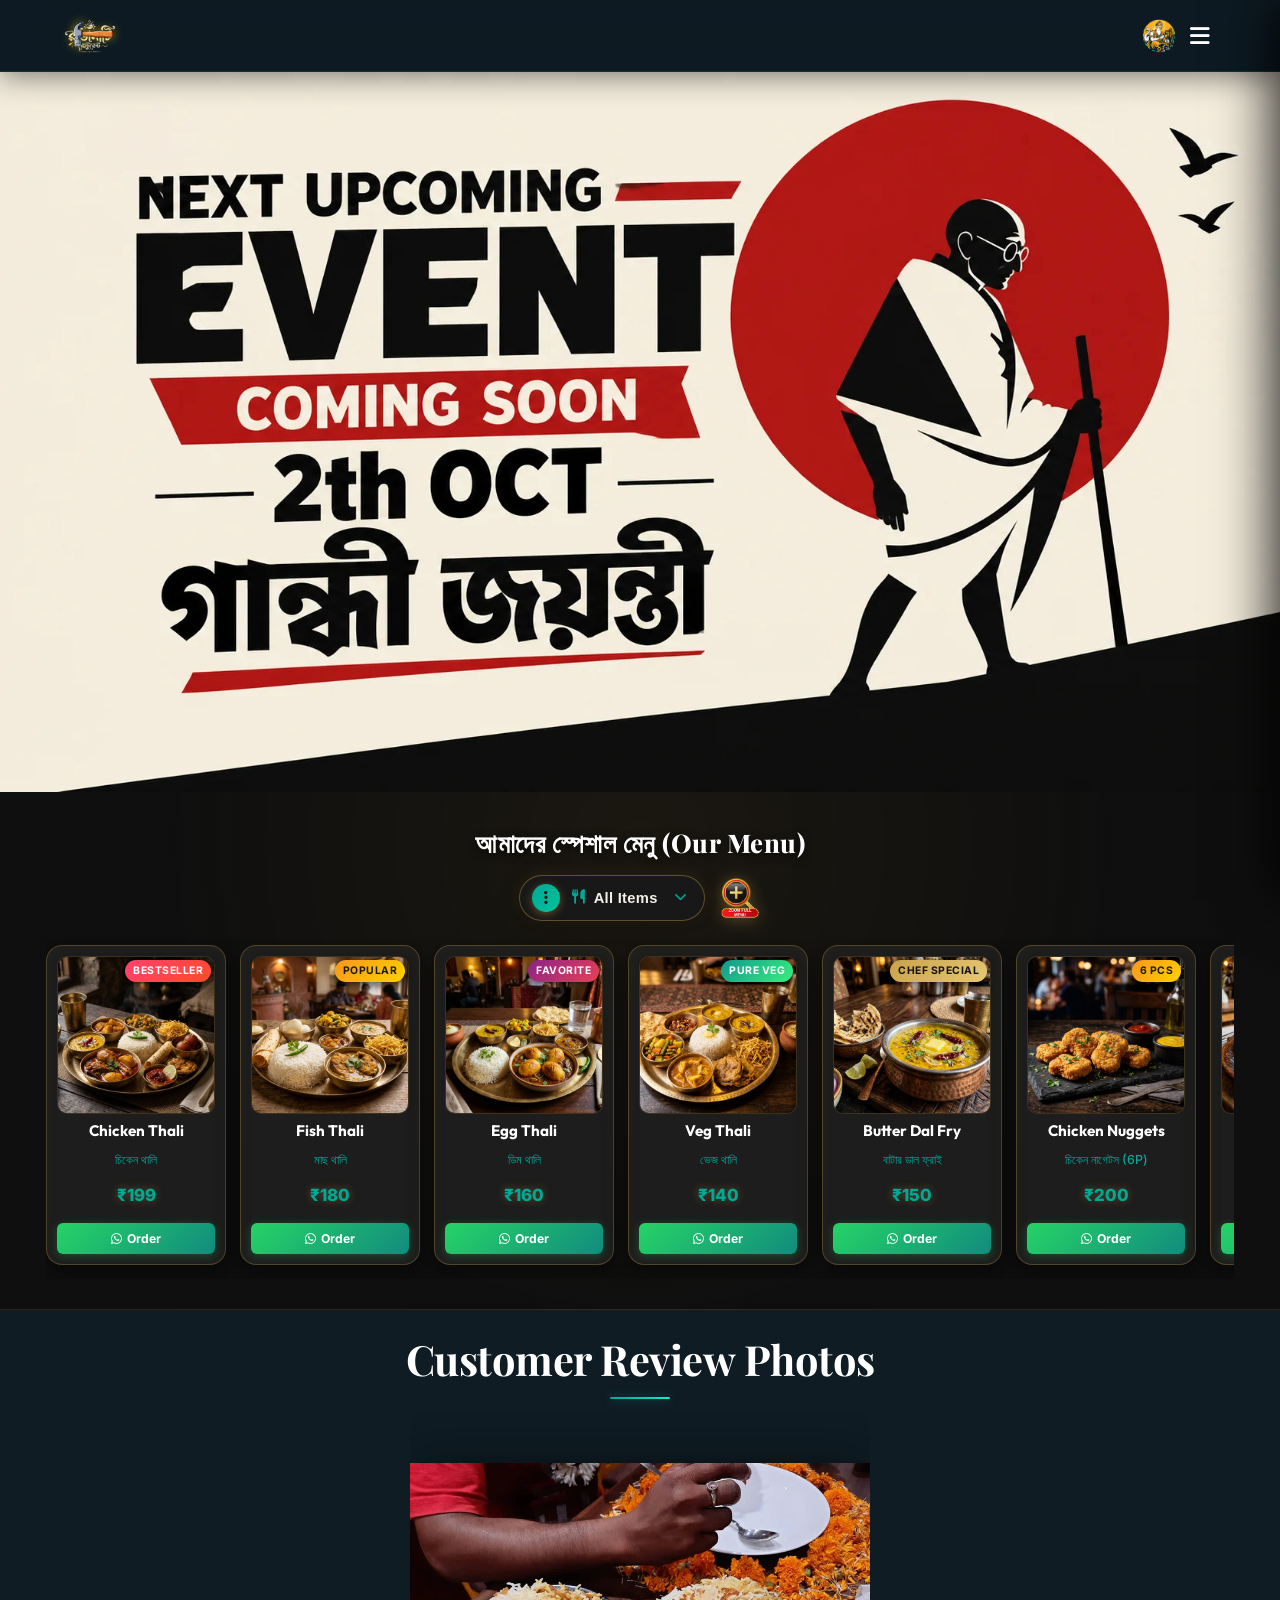
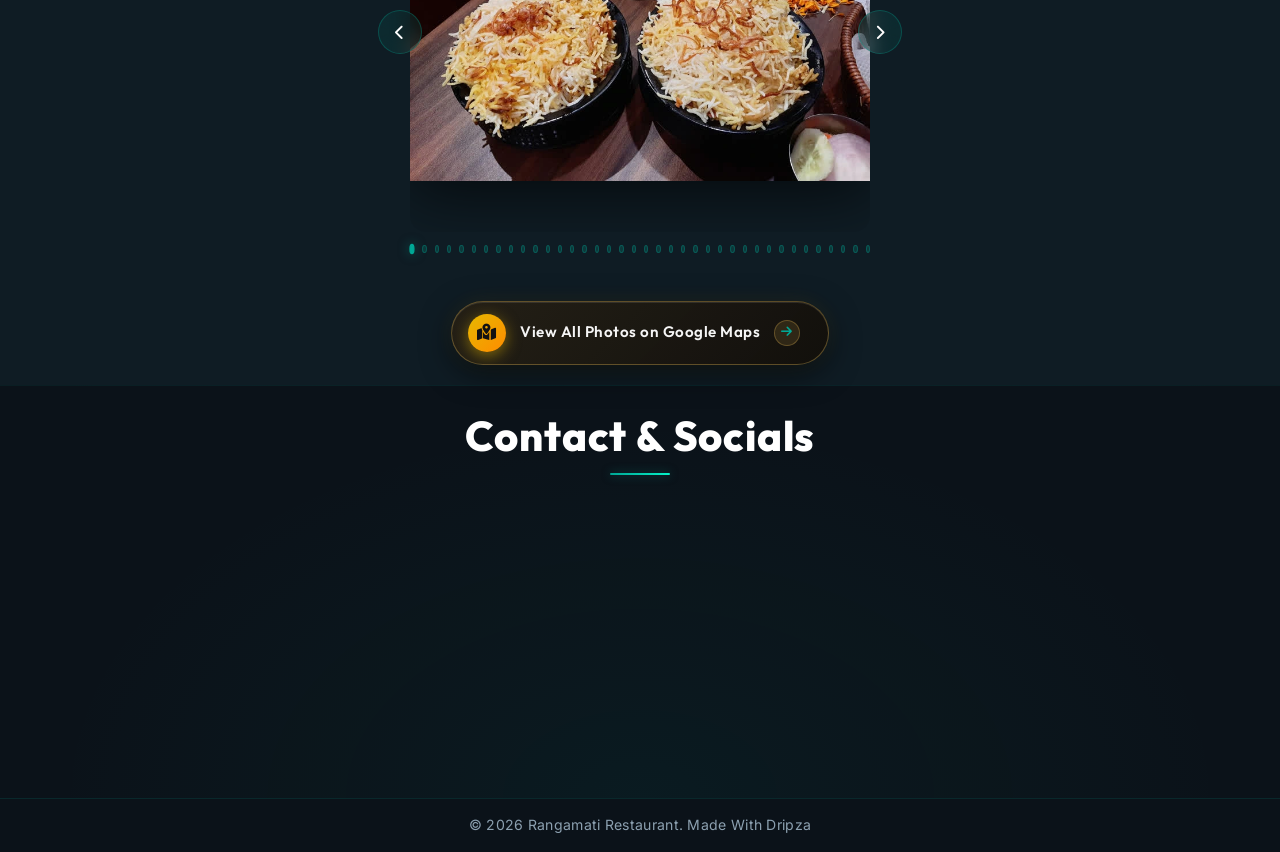
==== commit 5409ca7d: "Update search input keypad dismiss on enter" ====
--- a/index.html
+++ b/index.html
@@ -831,7 +831,7 @@
 
                     <div class="search-box-wrapper">
                         <i class="fas fa-search"></i>
-                        <input type="text" id="modal-menu-search-input" placeholder="খাবারের নাম লিখে খুঁজুন (Search dishes...)" autocomplete="off">
+                        <input type="text" id="modal-menu-search-input" placeholder="খাবারের নাম লিখে খুঁজুন (Search dishes...)" autocomplete="off" enterkeyhint="search">
                         <button type="button" id="modal-menu-search-clear" class="search-clear-btn" aria-label="Clear search" title="à¦®à§à¦›à§‡ à¦«à§‡à¦²à§à¦¨ (Clear)">
                             <i class="fas fa-times"></i>
                         </button>
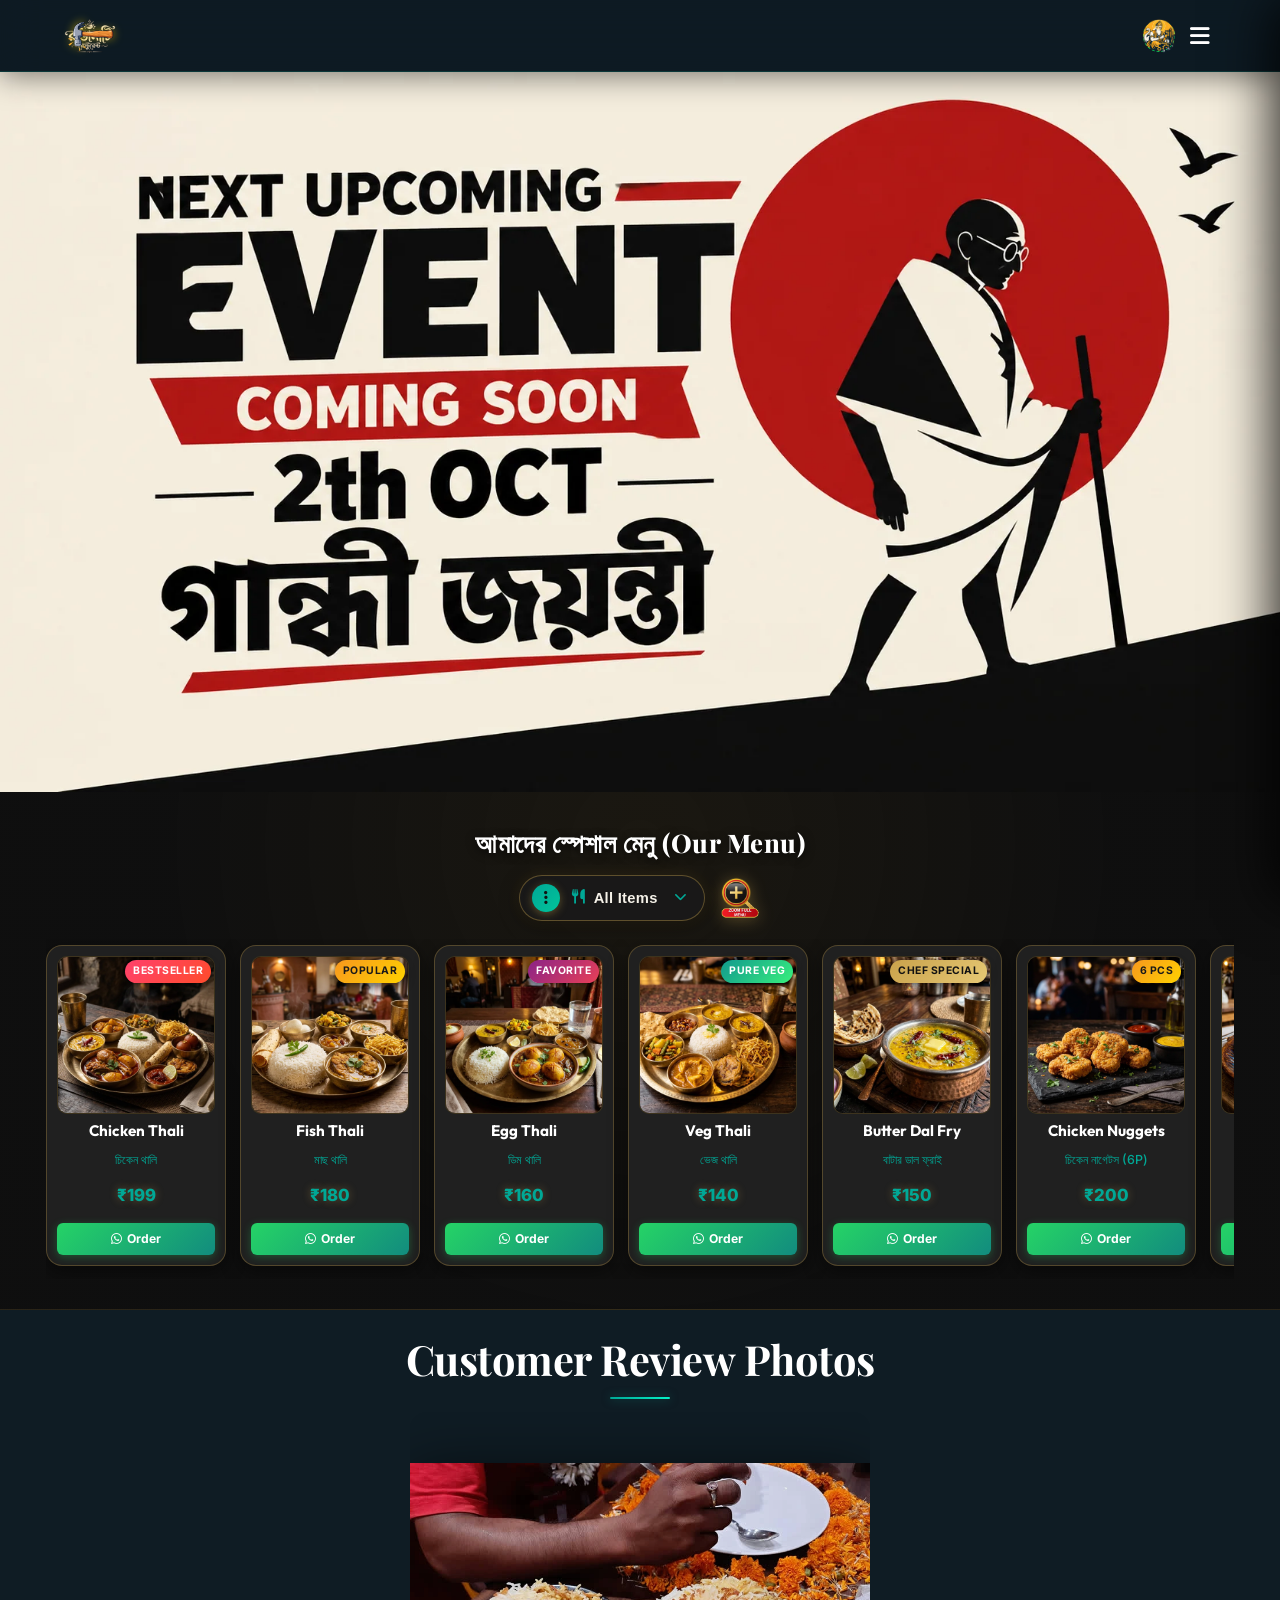
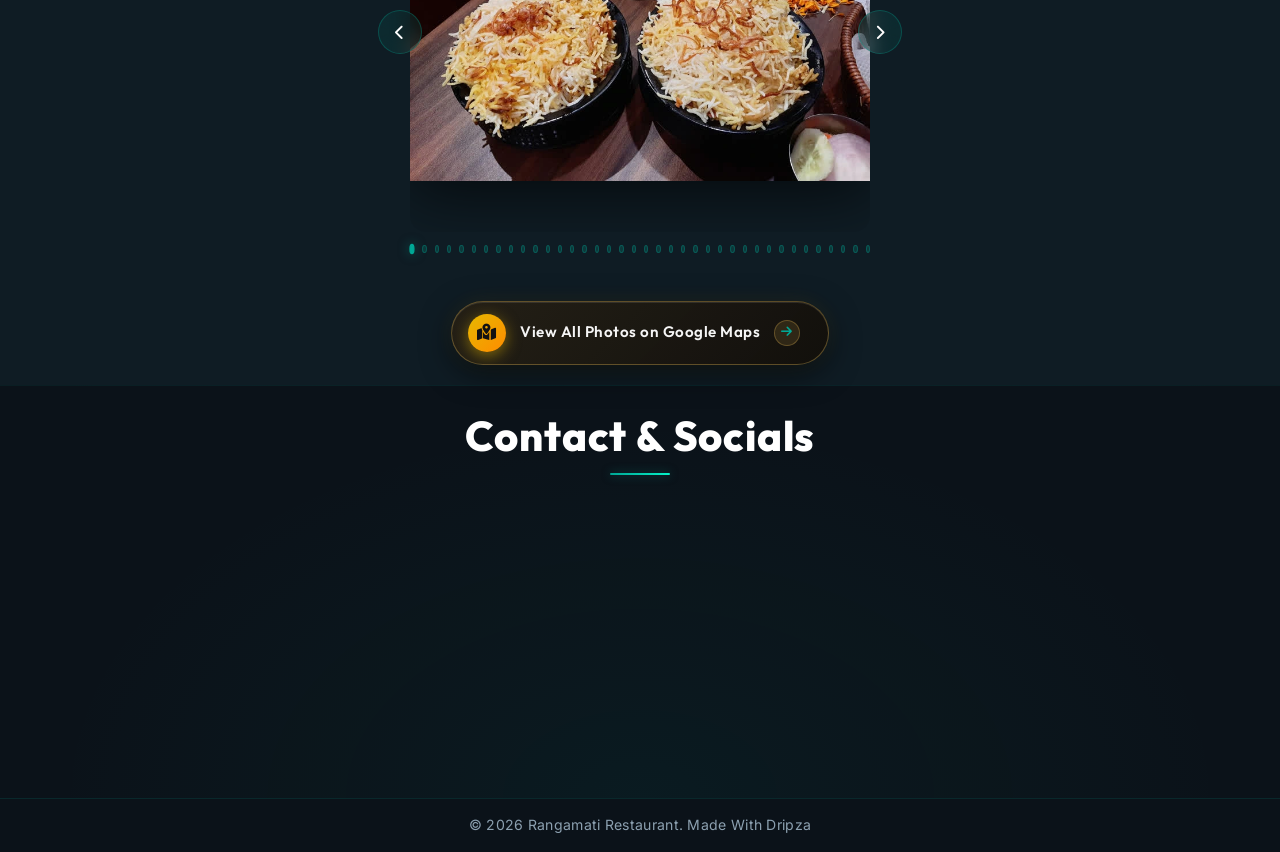
==== commit 1fa8cea0: "perf: smooth scroll - passive listeners, momentum drag, remove backdrop-filter, pause animation on s" ====
--- a/index.html
+++ b/index.html
@@ -1284,6 +1284,6 @@
         </div>
     </div>
 
-    <script src="script.js"></script>
+    <script src="script.js?v=1.4"></script>
 </body>
 </html>
--- a/styles.css
+++ b/styles.css
@@ -2706,8 +2706,6 @@
     font-size: 0.92rem;
     font-weight: 600;
     cursor: pointer;
-    backdrop-filter: blur(12px);
-    -webkit-backdrop-filter: blur(12px);
     box-shadow: 0 4px 20px rgba(0, 0, 0, 0.45), 0 0 15px rgba(201, 162, 75, 0.15);
     transition: all 0.3s cubic-bezier(0.25, 0.8, 0.25, 1);
     user-select: none;
@@ -2829,6 +2827,9 @@
     padding-right: 4px;
     scrollbar-width: thin;
     scrollbar-color: rgba(201, 162, 75, 0.6) rgba(255, 255, 255, 0.05);
+    will-change: scroll-position;
+    transform: translateZ(0);
+    -webkit-transform: translateZ(0);
 }
 
 .menu-filter-dropdown-list::-webkit-scrollbar {
@@ -2987,13 +2988,16 @@
     overflow-x: auto;
     overflow-y: hidden;
     scroll-behavior: smooth;
-    scroll-snap-type: x mandatory;
+    scroll-snap-type: x proximity;
     -webkit-overflow-scrolling: touch;
     padding: 6px 4px 14px;
     width: 100%;
     cursor: grab;
     scrollbar-width: thin;
     scrollbar-color: rgba(201, 162, 75, 0.6) rgba(255, 255, 255, 0.05);
+    will-change: scroll-position;
+    transform: translateZ(0);
+    -webkit-transform: translateZ(0);
 }
 
 .main-menu-scroll-track:active {
@@ -3020,7 +3024,7 @@
 .food-menu-card {
     flex: 0 0 180px;
     scroll-snap-align: start;
-    background: rgba(32, 32, 32, 0.85);
+    background: #202020;
     border: 1.5px solid rgba(201, 162, 75, 0.3);
     border-radius: 16px;
     overflow: hidden;
@@ -3028,13 +3032,13 @@
     flex-direction: column;
     padding: 10px;
     text-align: center;
-    box-shadow: 0 8px 24px rgba(0, 0, 0, 0.5), inset 0 0 15px rgba(201, 162, 75, 0.04);
-    backdrop-filter: blur(12px);
-    -webkit-backdrop-filter: blur(12px);
+    box-shadow: 0 6px 20px rgba(0, 0, 0, 0.45);
     transition: transform 0.35s cubic-bezier(0.2, 0.8, 0.2, 1), border-color 0.35s ease, box-shadow 0.35s ease;
     animation: floatMenuItem 4.5s ease-in-out infinite alternate;
     user-select: none;
     position: relative;
+    will-change: transform;
+    contain: layout style;
 }
 
 .food-menu-card:nth-child(even) {
@@ -3059,6 +3063,11 @@
     border-color: var(--accent-gold);
     box-shadow: 0 12px 30px rgba(0, 0, 0, 0.7), 0 0 20px rgba(201, 162, 75, 0.45);
 }
+/* Pause card animations while scrolling */
+.main-menu-scroll-track.is-scrolling .food-menu-card {
+    animation-play-state: paused;
+}
+
 
 .food-card-badge {
     position: absolute;
@@ -3356,8 +3365,6 @@
     position: absolute;
     inset: 0;
     background: rgba(0, 0, 0, 0.72);
-    backdrop-filter: blur(12px);
-    -webkit-backdrop-filter: blur(12px);
 }
 
 .full-menu-modal-container {
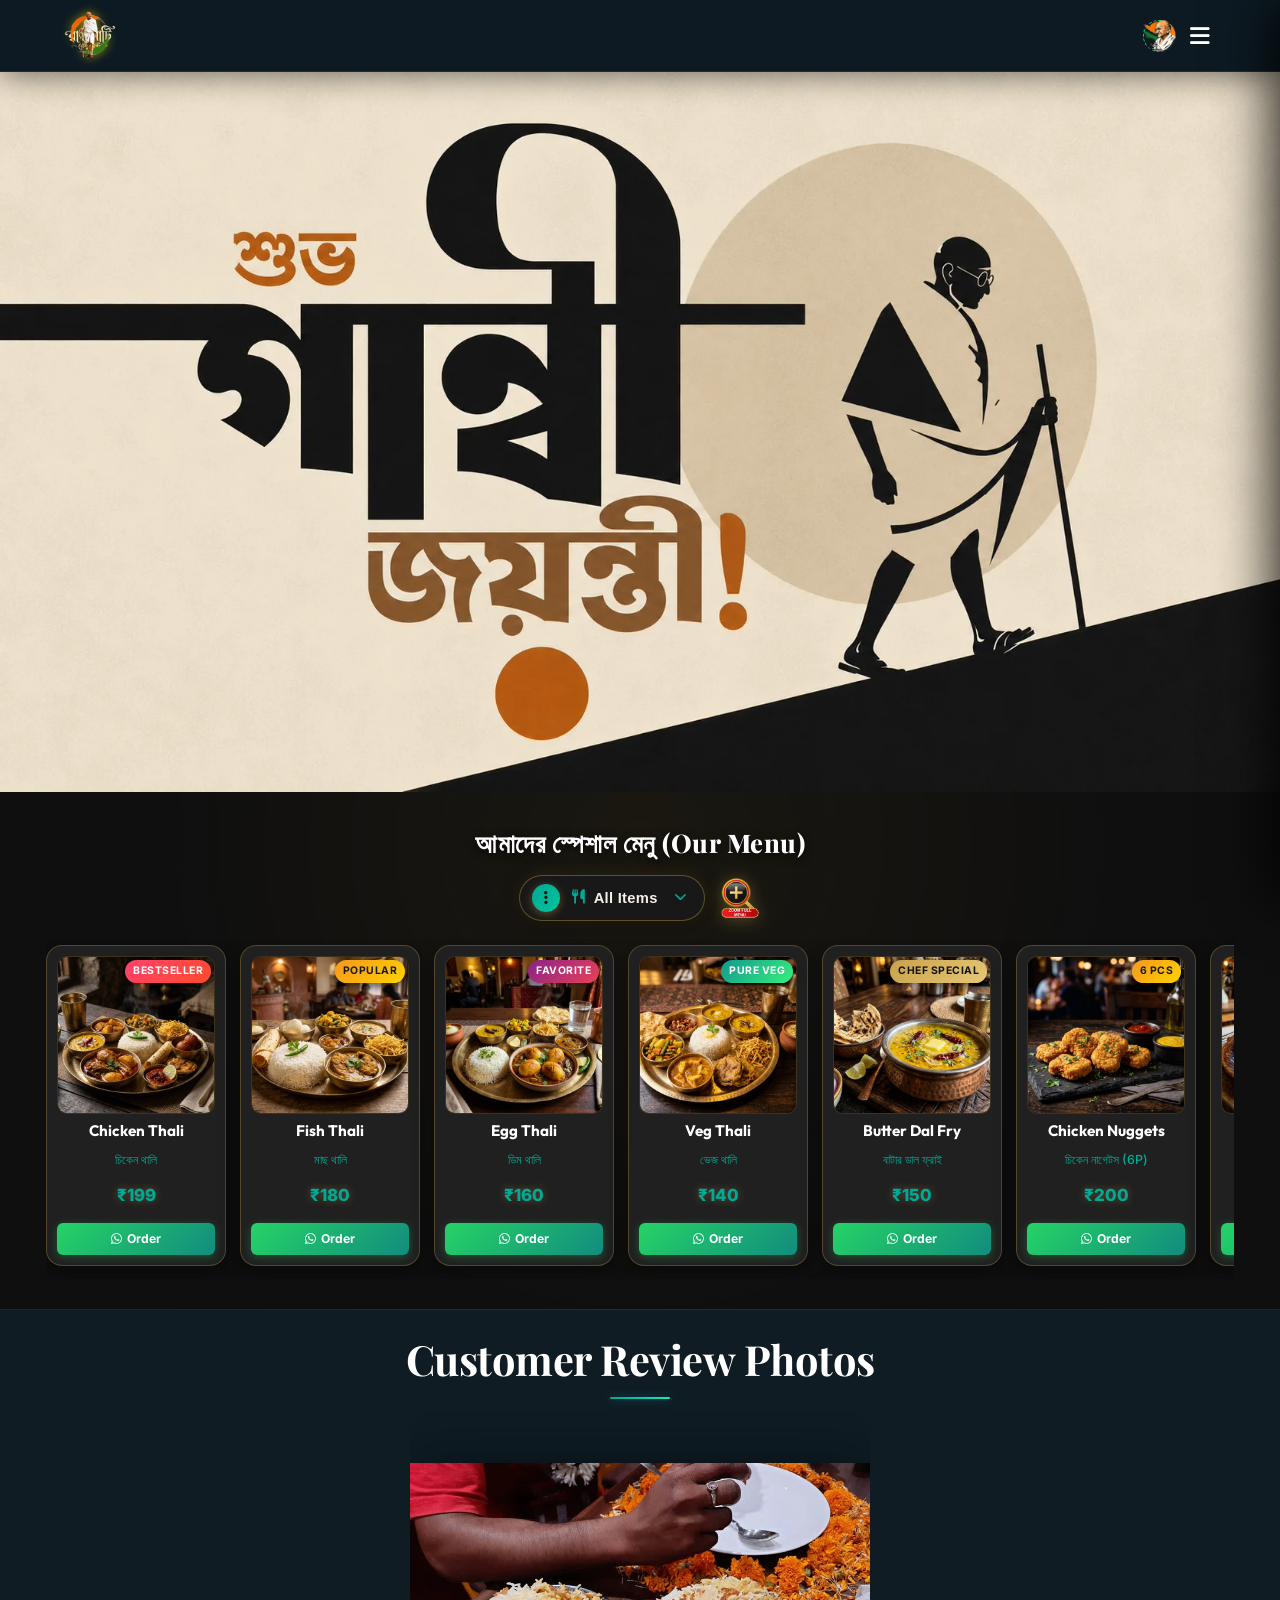
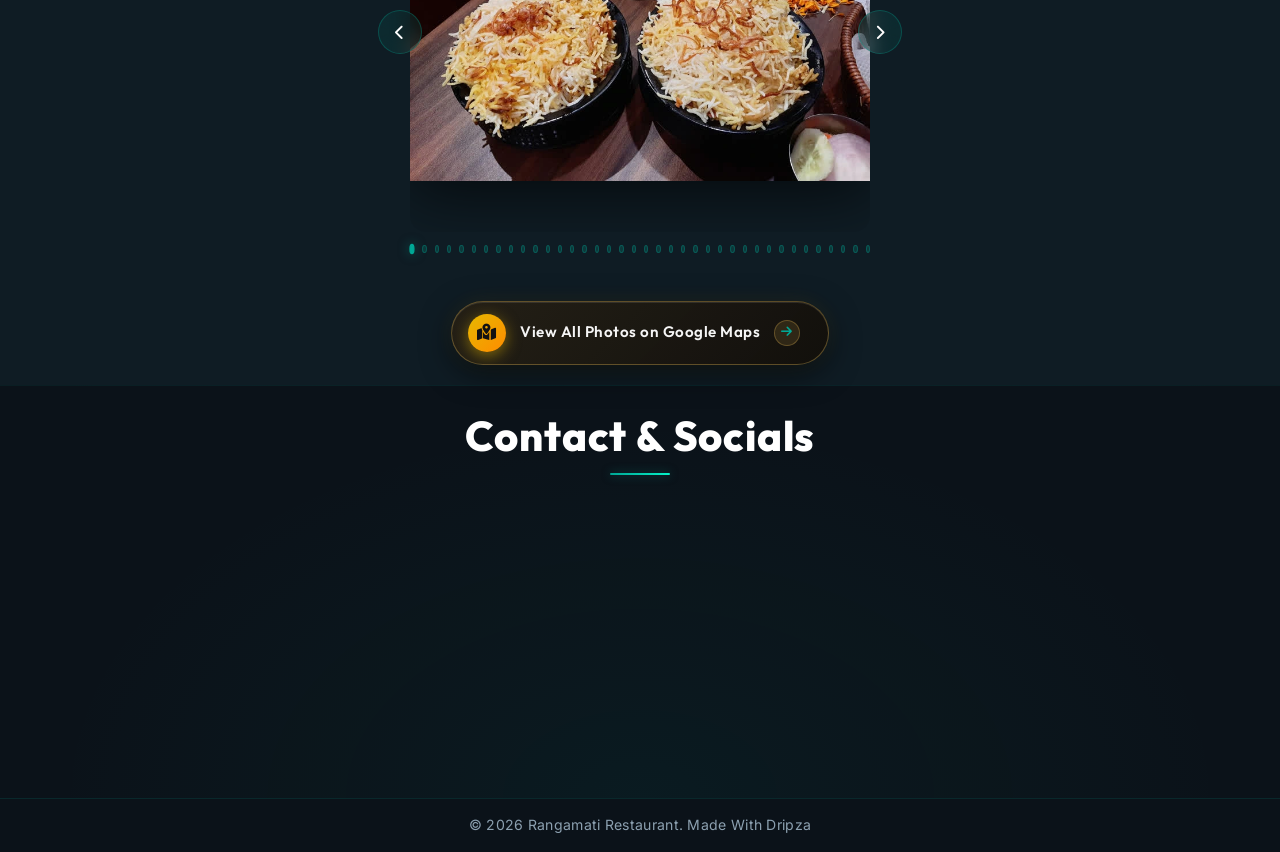
==== commit 3b1aa15f: "update: add Gandhi Jayanti assets and update header" ====
--- a/index.html
+++ b/index.html
@@ -24,13 +24,13 @@
         <div class="logo-container">
             <img src="assets/rangamati_logo.webp" alt="Rangamati Restaurant Logo" class="logo-brand-img">
             <div class="logo-text-wrapper">
-                <span class="animated-football-header" title="Ganesh Chaturthi Special">
-                    <img src="assets/ganesh_run_icon.webp" alt="Ganesh Run Icon" style="object-fit: contain; filter: drop-shadow(0 0 5px rgba(255, 215, 0, 0.6));">
+                <span class="animated-football-header" title="Gandhi Jayanti Special">
+                    <img src="assets/gandhi_jayanti_run_icon.webp" alt="Gandhi Jayanti Run Icon" style="object-fit: contain; filter: drop-shadow(0 0 5px rgba(255, 215, 0, 0.6));">
                 </span>
                 <span class="logo-text">Rangamati Restaurant</span>
             </div>
         </div>
-        <span class="rath-yatra-header-text">শুভ বিশ্বকর্মা পূজা!</span>
+        <span class="rath-yatra-header-text">শুভ গান্ধী জয়ন্তী!</span>
         <ul class="nav-links">
             <li><a href="#home">Home</a></li>
             <li><a href="#menu">Menu</a></li>
@@ -39,10 +39,10 @@
         </ul>
         <div class="navbar-actions">
             <!-- Rakhi Purnima Button for Poster -->
-            <button class="fifa-btn" id="open-promo-modal-direct-btn" title="Show Ganesh Chaturthi Special Poster">
+            <button class="fifa-btn" id="open-promo-modal-direct-btn" title="Show Gandhi Jayanti Special Poster">
                 <div class="fifa-container">
                     <div class="fifa-magic-ring"></div>
-                    <img src="assets/ganesh_icon.webp" alt="Ganesh Special" class="fifa-svg" style="object-fit: contain;">
+                    <img src="assets/gandhi_jayanti_icon.webp" alt="Gandhi Jayanti Special" class="fifa-svg" style="object-fit: contain;">
                 </div>
             </button>
             
@@ -55,7 +55,7 @@
     <!-- Hero Section -->
     <section id="home" class="hero">
         <div class="hero-bg banner-box">
-            <img src="assets/aj_restaurant_banner_1.webp" alt="AJ Restaurant & Cafe Banner" class="active">
+            <img src="assets/gandhi_jayanti_banner_1.webp" alt="Gandhi Jayanti Banner" class="active">
             <img src="assets/banner_1.webp" alt="Rangamati Restaurant Banner 1">
             <img src="assets/banner_2.webp" alt="Rangamati Restaurant Banner 2">
             <img src="assets/banner_3.webp" alt="Rangamati Restaurant Banner 3">
--- a/styles.css
+++ b/styles.css
@@ -2990,6 +2990,7 @@
     scroll-behavior: smooth;
     scroll-snap-type: x proximity;
     -webkit-overflow-scrolling: touch;
+    touch-action: pan-x pan-y;
     padding: 6px 4px 14px;
     width: 100%;
     cursor: grab;
@@ -4136,3 +4137,10 @@
         font-size: 0.7rem;
     }
 }
+
+/* Mobile touch vertical page scroll compatibility */
+.main-menu-scroll-wrapper,
+.main-menu-scroll-track,
+.main-menu-scroll-track .food-menu-card {
+    touch-action: pan-x pan-y !important;
+}
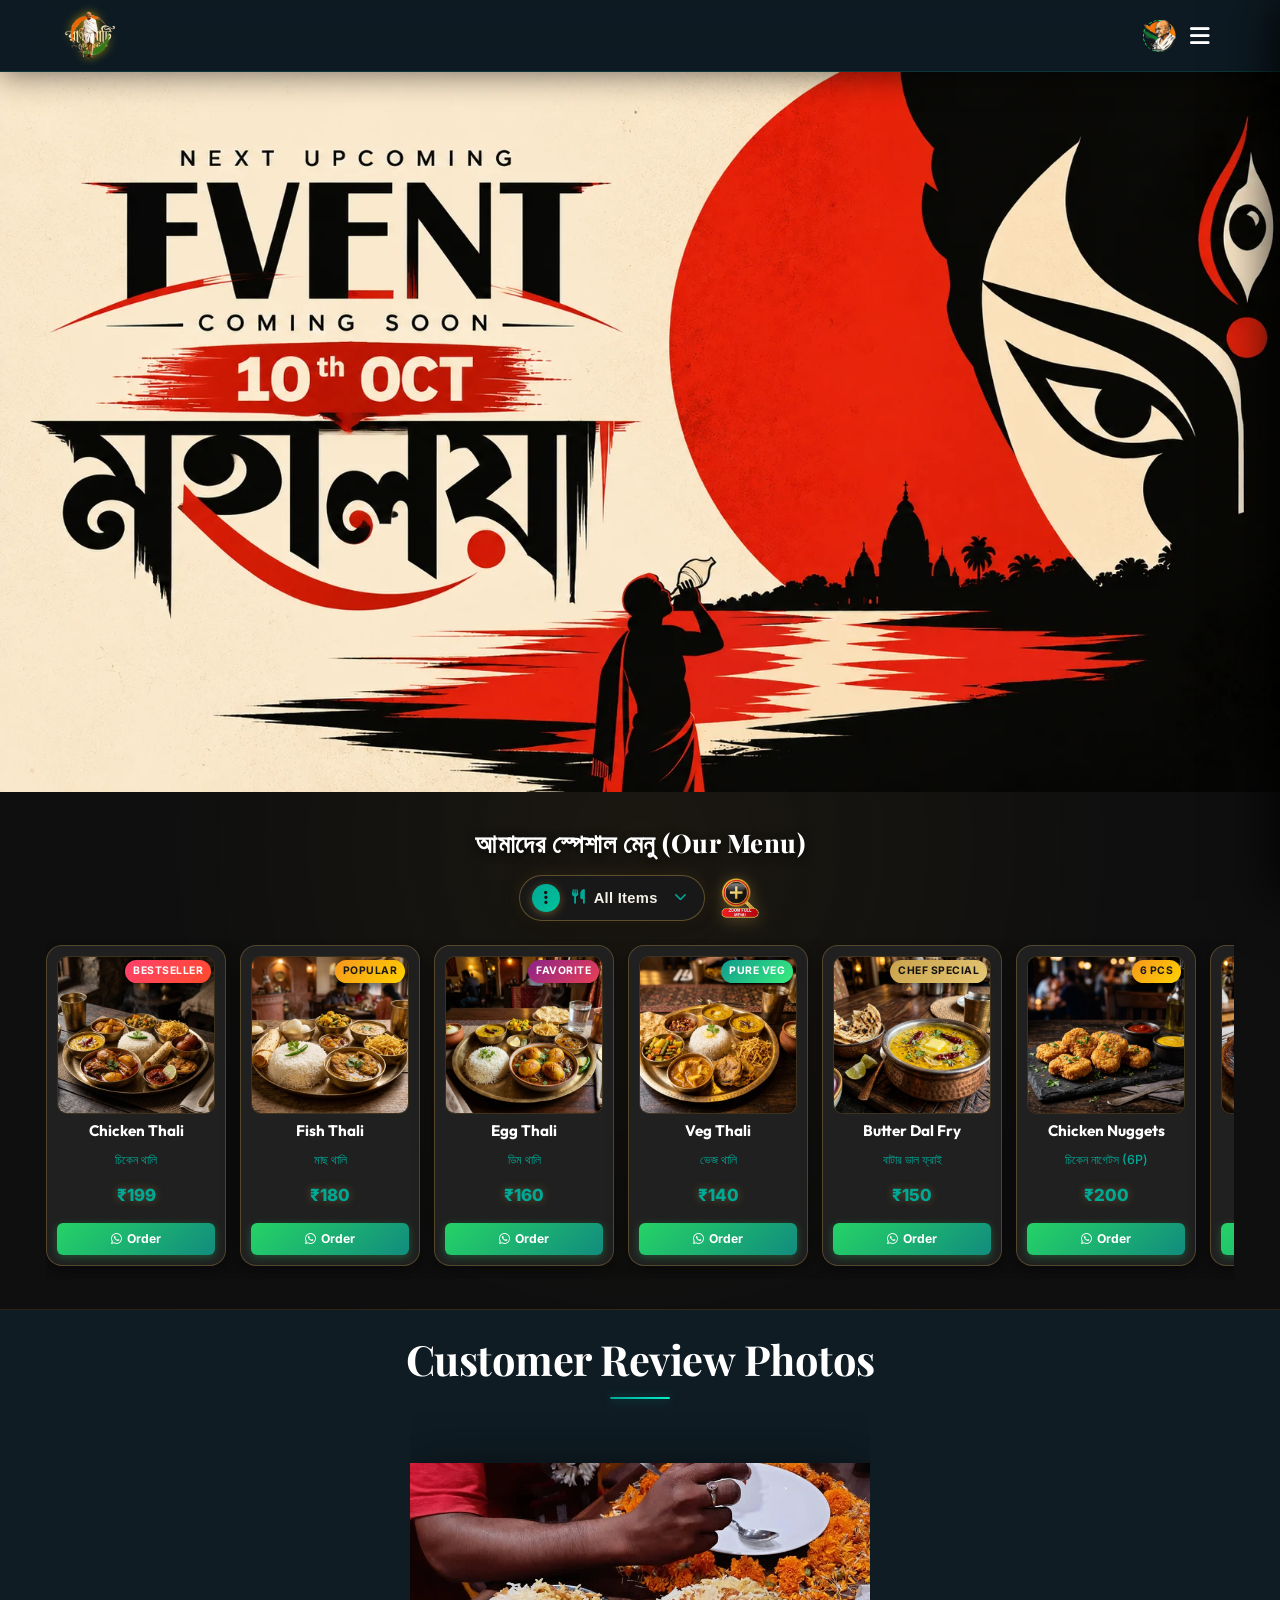
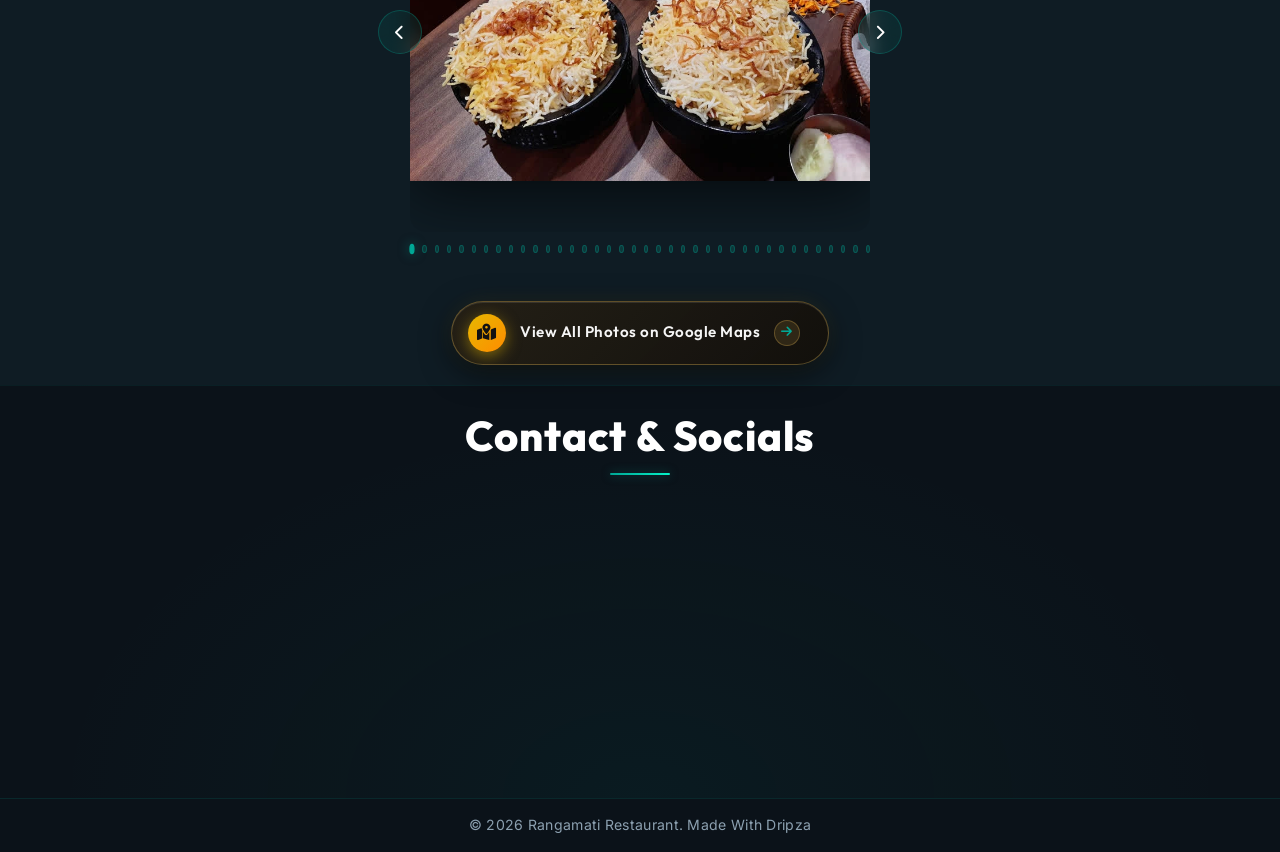
==== commit ad34257f: "Update website content and assets" ====
--- a/index.html
+++ b/index.html
@@ -30,7 +30,7 @@
                 <span class="logo-text">Rangamati Restaurant</span>
             </div>
         </div>
-        <span class="rath-yatra-header-text">শুভ গান্ধী জয়ন্তী!</span>
+        <span class="rath-yatra-header-text">hello evryone</span>
         <ul class="nav-links">
             <li><a href="#home">Home</a></li>
             <li><a href="#menu">Menu</a></li>
@@ -55,7 +55,7 @@
     <!-- Hero Section -->
     <section id="home" class="hero">
         <div class="hero-bg banner-box">
-            <img src="assets/gandhi_jayanti_banner_1.webp" alt="Gandhi Jayanti Banner" class="active">
+            <img src="assets/mahalaya_festival_banner_1.webp" alt="Mahalaya Festival Banner" class="active">
             <img src="assets/banner_1.webp" alt="Rangamati Restaurant Banner 1">
             <img src="assets/banner_2.webp" alt="Rangamati Restaurant Banner 2">
             <img src="assets/banner_3.webp" alt="Rangamati Restaurant Banner 3">
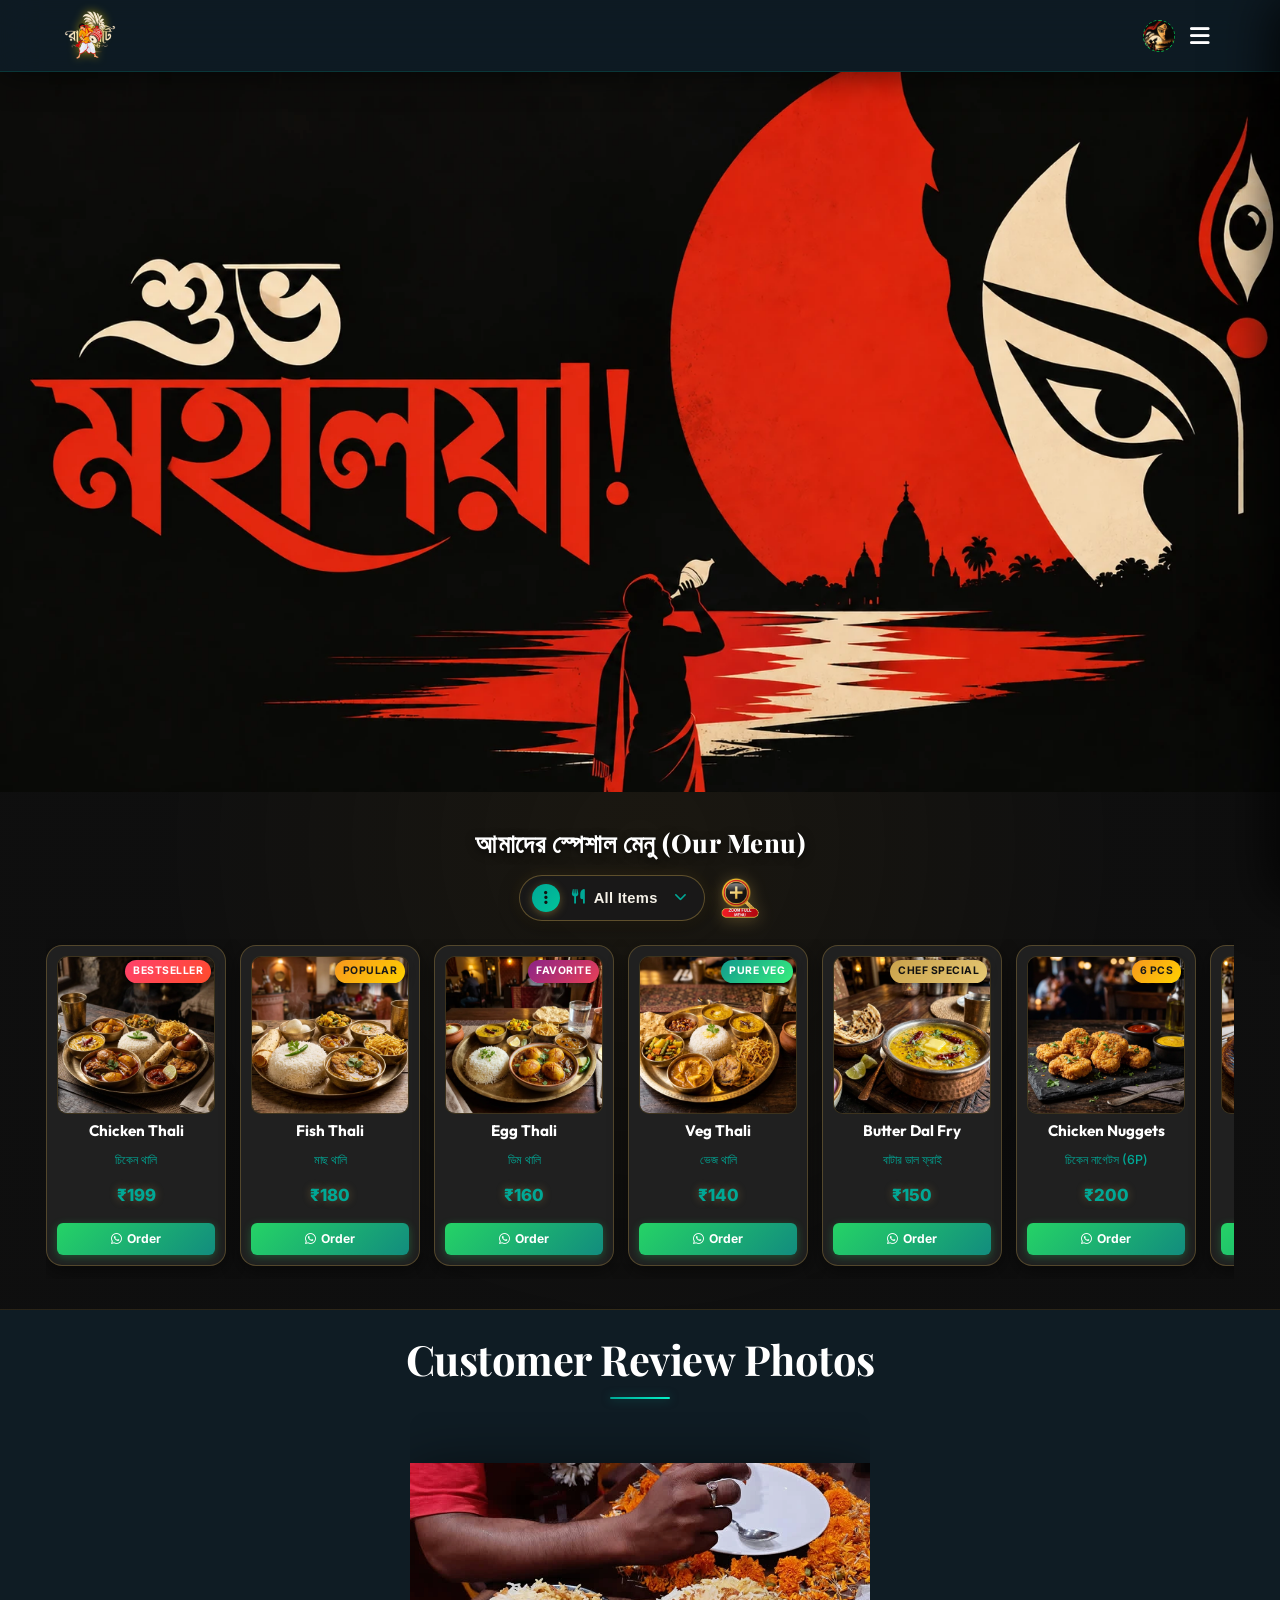
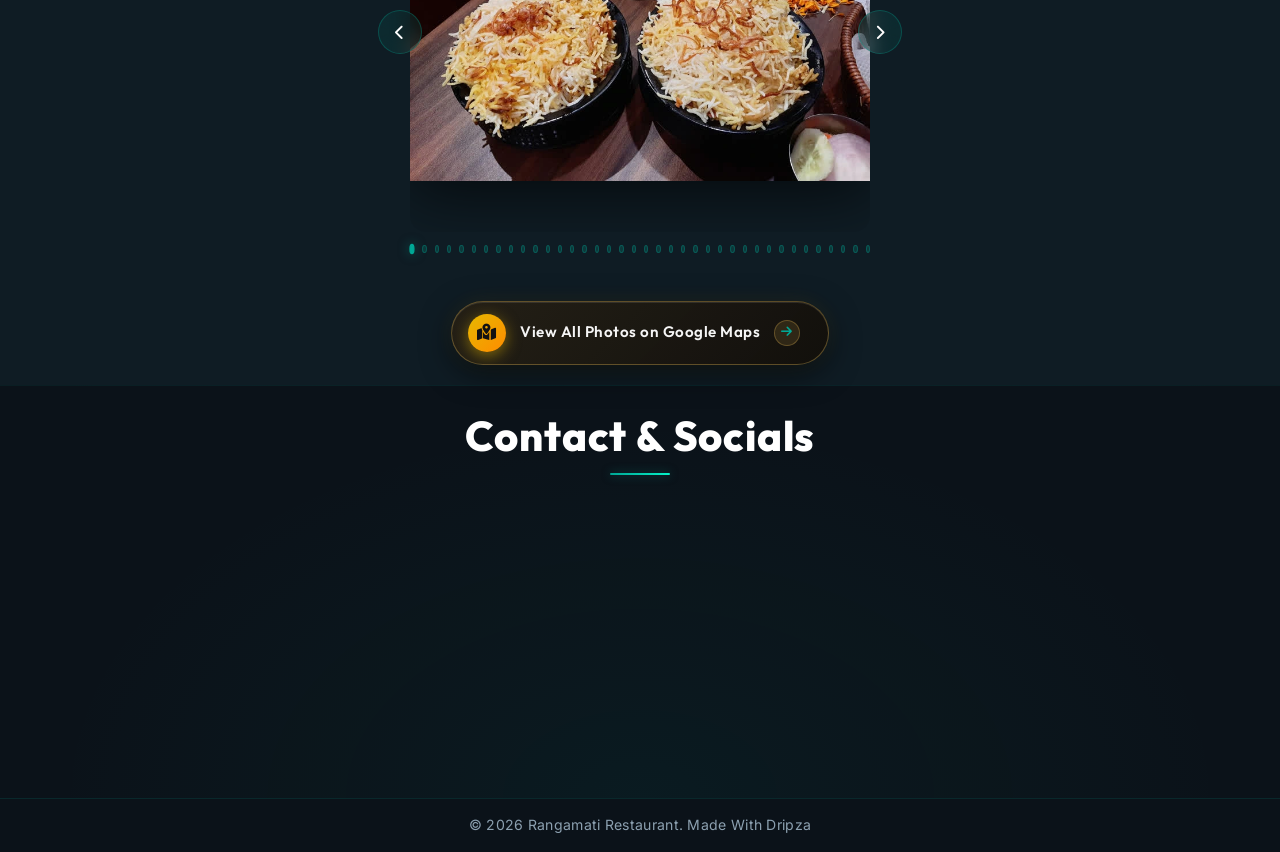
==== commit ddf0dfd2: "Update: Mahalaya festival banner and web icons" ====
--- a/index.html
+++ b/index.html
@@ -1,4 +1,4 @@
-﻿<!DOCTYPE html>
+<!DOCTYPE html>
 <html lang="bn">
 <head>
     <meta charset="UTF-8">
@@ -24,13 +24,13 @@
         <div class="logo-container">
             <img src="assets/rangamati_logo.webp" alt="Rangamati Restaurant Logo" class="logo-brand-img">
             <div class="logo-text-wrapper">
-                <span class="animated-football-header" title="Gandhi Jayanti Special">
-                    <img src="assets/gandhi_jayanti_run_icon.webp" alt="Gandhi Jayanti Run Icon" style="object-fit: contain; filter: drop-shadow(0 0 5px rgba(255, 215, 0, 0.6));">
+                <span class="animated-football-header" title="Mahalaya Special">
+                    <img src="assets/mahalaya_web_run_icon.webp" alt="Mahalaya Run Icon" style="object-fit: contain; filter: drop-shadow(0 0 5px rgba(255, 215, 0, 0.6));">
                 </span>
                 <span class="logo-text">Rangamati Restaurant</span>
             </div>
         </div>
-        <span class="rath-yatra-header-text">hello evryone</span>
+        <span class="rath-yatra-header-text">শুভ মহালয়া!</span>
         <ul class="nav-links">
             <li><a href="#home">Home</a></li>
             <li><a href="#menu">Menu</a></li>
@@ -39,10 +39,10 @@
         </ul>
         <div class="navbar-actions">
             <!-- Rakhi Purnima Button for Poster -->
-            <button class="fifa-btn" id="open-promo-modal-direct-btn" title="Show Gandhi Jayanti Special Poster">
+            <button class="fifa-btn" id="open-promo-modal-direct-btn" title="Show Mahalaya Special Poster">
                 <div class="fifa-container">
                     <div class="fifa-magic-ring"></div>
-                    <img src="assets/gandhi_jayanti_icon.webp" alt="Gandhi Jayanti Special" class="fifa-svg" style="object-fit: contain;">
+                    <img src="assets/mahalaya_web_icon.webp" alt="Mahalaya Special" class="fifa-svg" style="object-fit: contain;">
                 </div>
             </button>
             
@@ -55,7 +55,7 @@
     <!-- Hero Section -->
     <section id="home" class="hero">
         <div class="hero-bg banner-box">
-            <img src="assets/mahalaya_festival_banner_1.webp" alt="Mahalaya Festival Banner" class="active">
+            <img src="assets/festival_special_banner_1.webp" alt="Mahalaya Festival Banner" class="active">
             <img src="assets/banner_1.webp" alt="Rangamati Restaurant Banner 1">
             <img src="assets/banner_2.webp" alt="Rangamati Restaurant Banner 2">
             <img src="assets/banner_3.webp" alt="Rangamati Restaurant Banner 3">
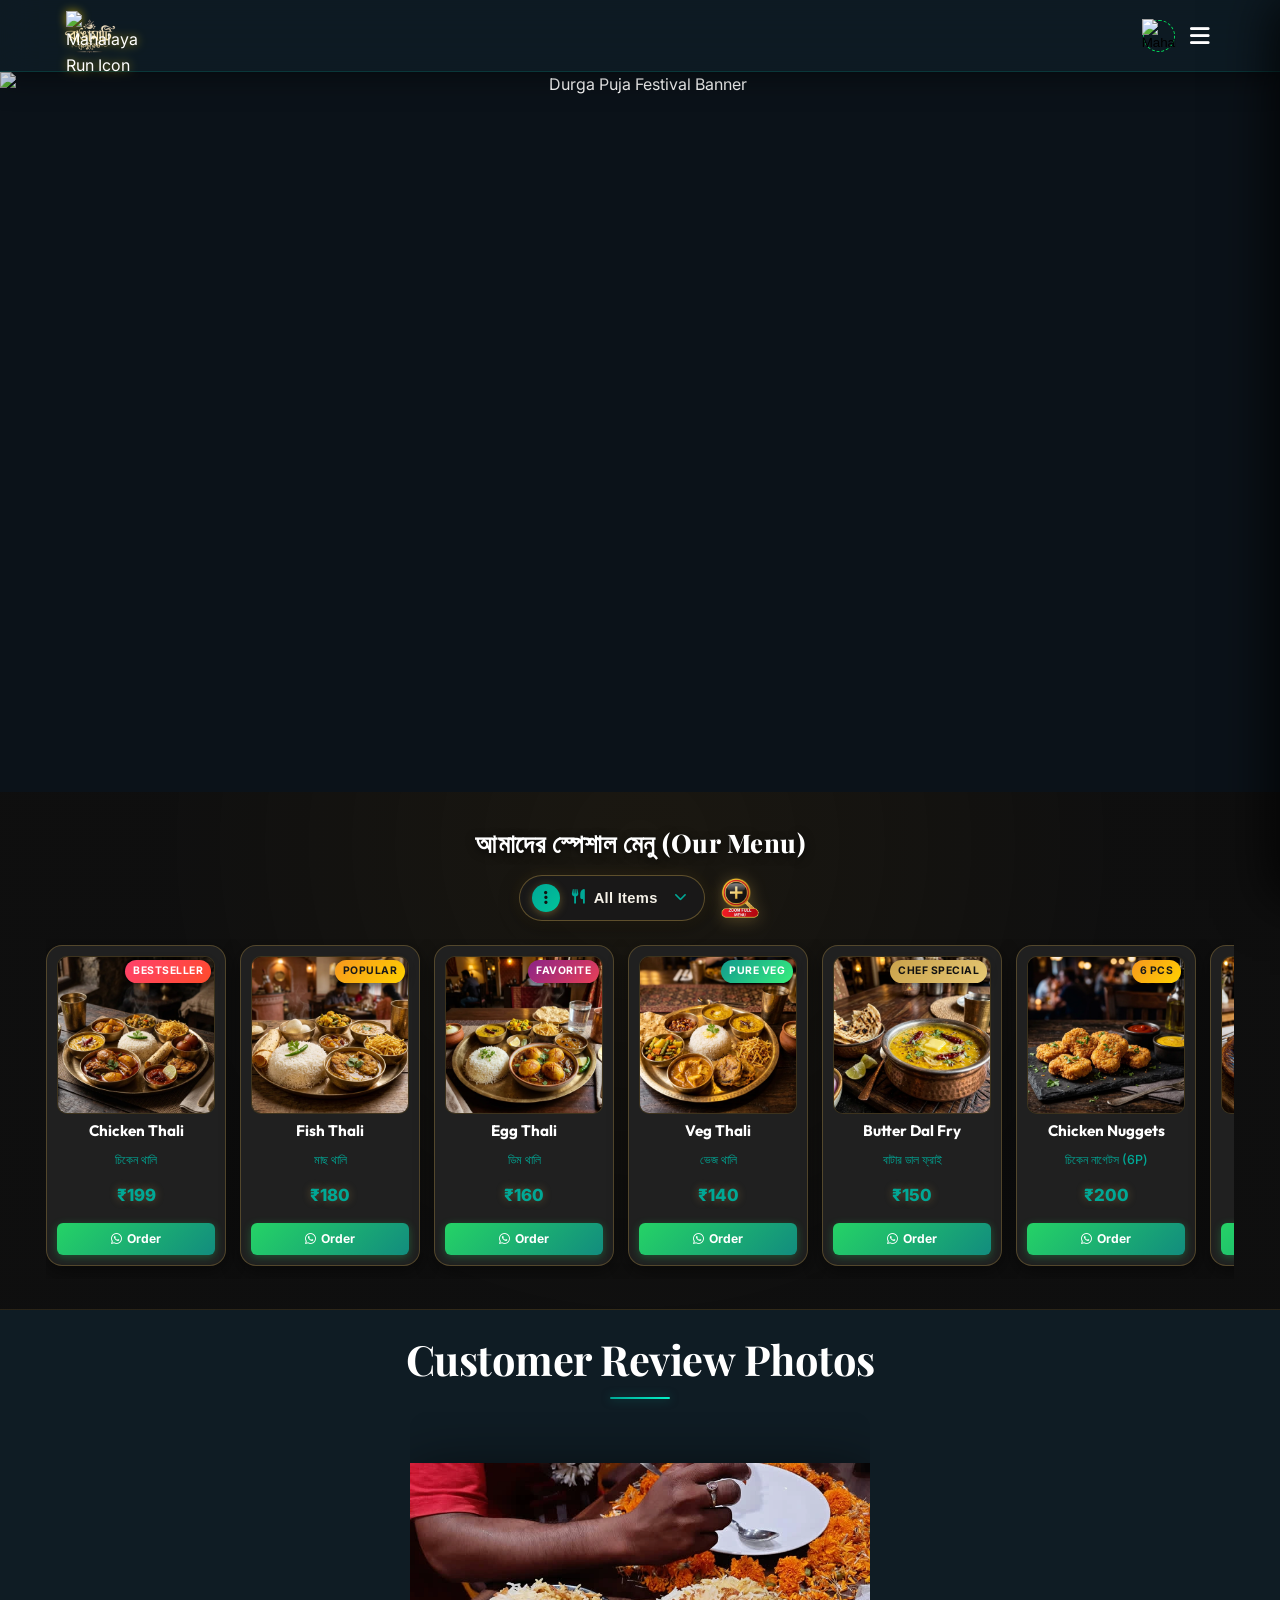
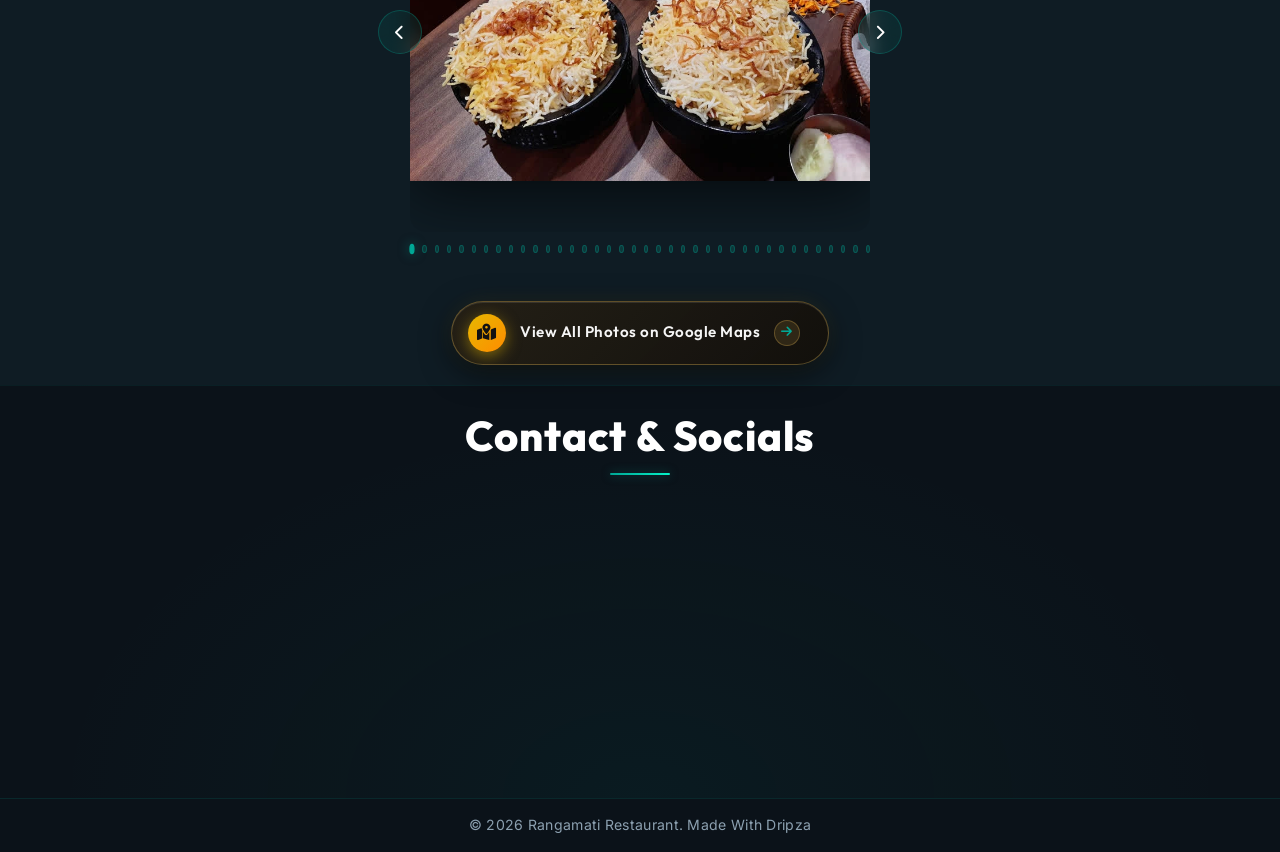
==== commit edd93113: "update" ====
--- a/index.html
+++ b/index.html
@@ -1,4 +1,4 @@
-<!DOCTYPE html>
+﻿<!DOCTYPE html>
 <html lang="bn">
 <head>
     <meta charset="UTF-8">
@@ -25,12 +25,12 @@
             <img src="assets/rangamati_logo.webp" alt="Rangamati Restaurant Logo" class="logo-brand-img">
             <div class="logo-text-wrapper">
                 <span class="animated-football-header" title="Mahalaya Special">
-                    <img src="assets/mahalaya_web_run_icon.webp" alt="Mahalaya Run Icon" style="object-fit: contain; filter: drop-shadow(0 0 5px rgba(255, 215, 0, 0.6));">
+                    <img src="assets/durga_puja_web_run_icon.webp" alt="Mahalaya Run Icon" style="object-fit: contain; filter: drop-shadow(0 0 5px rgba(255, 215, 0, 0.6));">
                 </span>
                 <span class="logo-text">Rangamati Restaurant</span>
             </div>
         </div>
-        <span class="rath-yatra-header-text">শুভ মহালয়া!</span>
+        <span class="rath-yatra-header-text">শুভ শারদীয়া দুর্গাপূজা</span>
         <ul class="nav-links">
             <li><a href="#home">Home</a></li>
             <li><a href="#menu">Menu</a></li>
@@ -42,7 +42,7 @@
             <button class="fifa-btn" id="open-promo-modal-direct-btn" title="Show Mahalaya Special Poster">
                 <div class="fifa-container">
                     <div class="fifa-magic-ring"></div>
-                    <img src="assets/mahalaya_web_icon.webp" alt="Mahalaya Special" class="fifa-svg" style="object-fit: contain;">
+                    <img src="assets/durga_puja_web_icon.webp" alt="Mahalaya Special" class="fifa-svg" style="object-fit: contain;">
                 </div>
             </button>
             
@@ -55,7 +55,7 @@
     <!-- Hero Section -->
     <section id="home" class="hero">
         <div class="hero-bg banner-box">
-            <img src="assets/festival_special_banner_1.webp" alt="Mahalaya Festival Banner" class="active">
+            <img src="assets/modern_durga_puja_greeting_banner.webp" alt="Durga Puja Festival Banner" class="active">
             <img src="assets/banner_1.webp" alt="Rangamati Restaurant Banner 1">
             <img src="assets/banner_2.webp" alt="Rangamati Restaurant Banner 2">
             <img src="assets/banner_3.webp" alt="Rangamati Restaurant Banner 3">
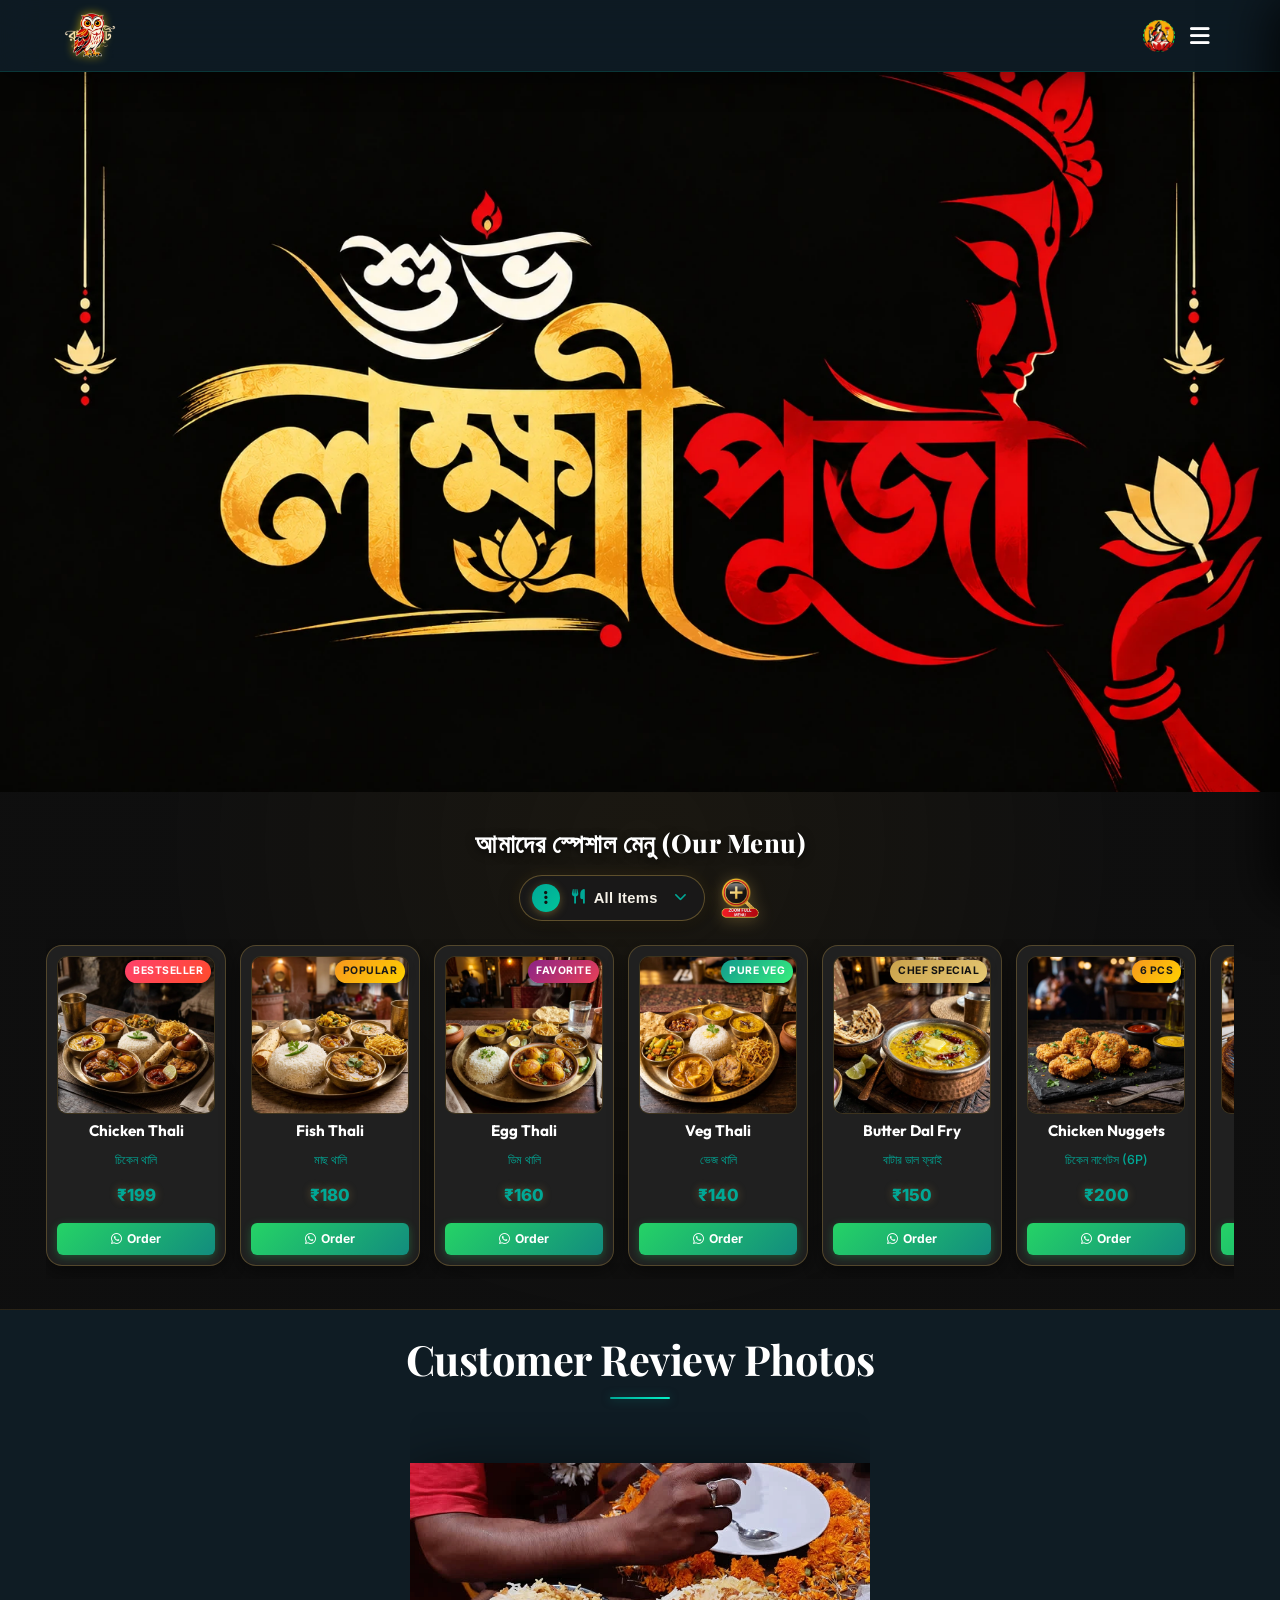
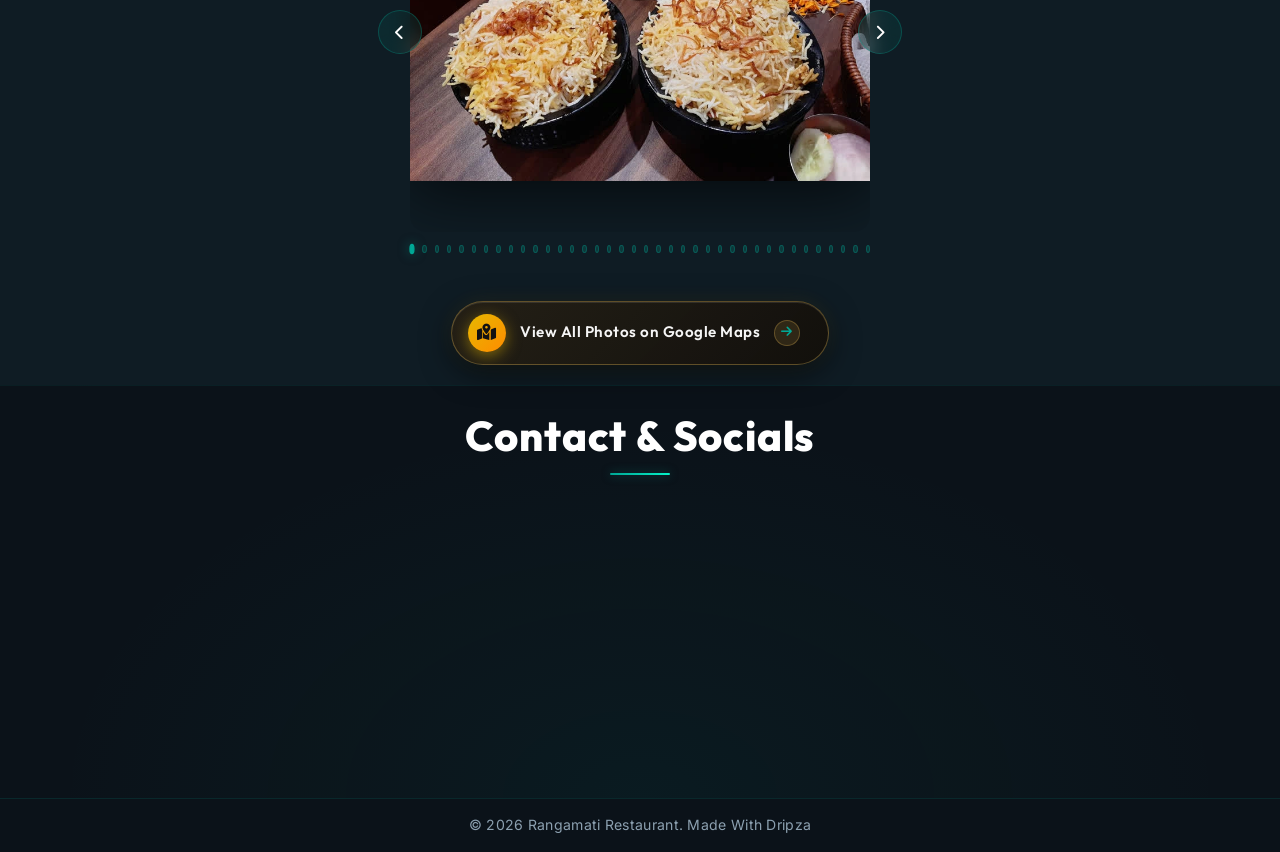
==== commit e1780031: "update" ====
--- a/index.html
+++ b/index.html
@@ -25,12 +25,12 @@
             <img src="assets/rangamati_logo.webp" alt="Rangamati Restaurant Logo" class="logo-brand-img">
             <div class="logo-text-wrapper">
                 <span class="animated-football-header" title="Mahalaya Special">
-                    <img src="assets/durga_puja_web_run_icon.webp" alt="Mahalaya Run Icon" style="object-fit: contain; filter: drop-shadow(0 0 5px rgba(255, 215, 0, 0.6));">
+                    <img src="assets/lakshmi_puja_web_run_icon.webp" alt="Mahalaya Run Icon" style="object-fit: contain; filter: drop-shadow(0 0 5px rgba(255, 215, 0, 0.6));">
                 </span>
                 <span class="logo-text">Rangamati Restaurant</span>
             </div>
         </div>
-        <span class="rath-yatra-header-text">শুভ শারদীয়া দুর্গাপূজা</span>
+        <span class="rath-yatra-header-text">শুভ লক্ষ্মীপূজা</span>
         <ul class="nav-links">
             <li><a href="#home">Home</a></li>
             <li><a href="#menu">Menu</a></li>
@@ -42,7 +42,7 @@
             <button class="fifa-btn" id="open-promo-modal-direct-btn" title="Show Mahalaya Special Poster">
                 <div class="fifa-container">
                     <div class="fifa-magic-ring"></div>
-                    <img src="assets/durga_puja_web_icon.webp" alt="Mahalaya Special" class="fifa-svg" style="object-fit: contain;">
+                    <img src="assets/lakshmi_puja_web_icon.webp" alt="Mahalaya Special" class="fifa-svg" style="object-fit: contain;">
                 </div>
             </button>
             
@@ -55,7 +55,7 @@
     <!-- Hero Section -->
     <section id="home" class="hero">
         <div class="hero-bg banner-box">
-            <img src="assets/modern_durga_puja_greeting_banner.webp" alt="Durga Puja Festival Banner" class="active">
+            <img src="assets/lakshmi_puja_greeting_banner.webp" alt="Durga Puja Festival Banner" class="active">
             <img src="assets/banner_1.webp" alt="Rangamati Restaurant Banner 1">
             <img src="assets/banner_2.webp" alt="Rangamati Restaurant Banner 2">
             <img src="assets/banner_3.webp" alt="Rangamati Restaurant Banner 3">
